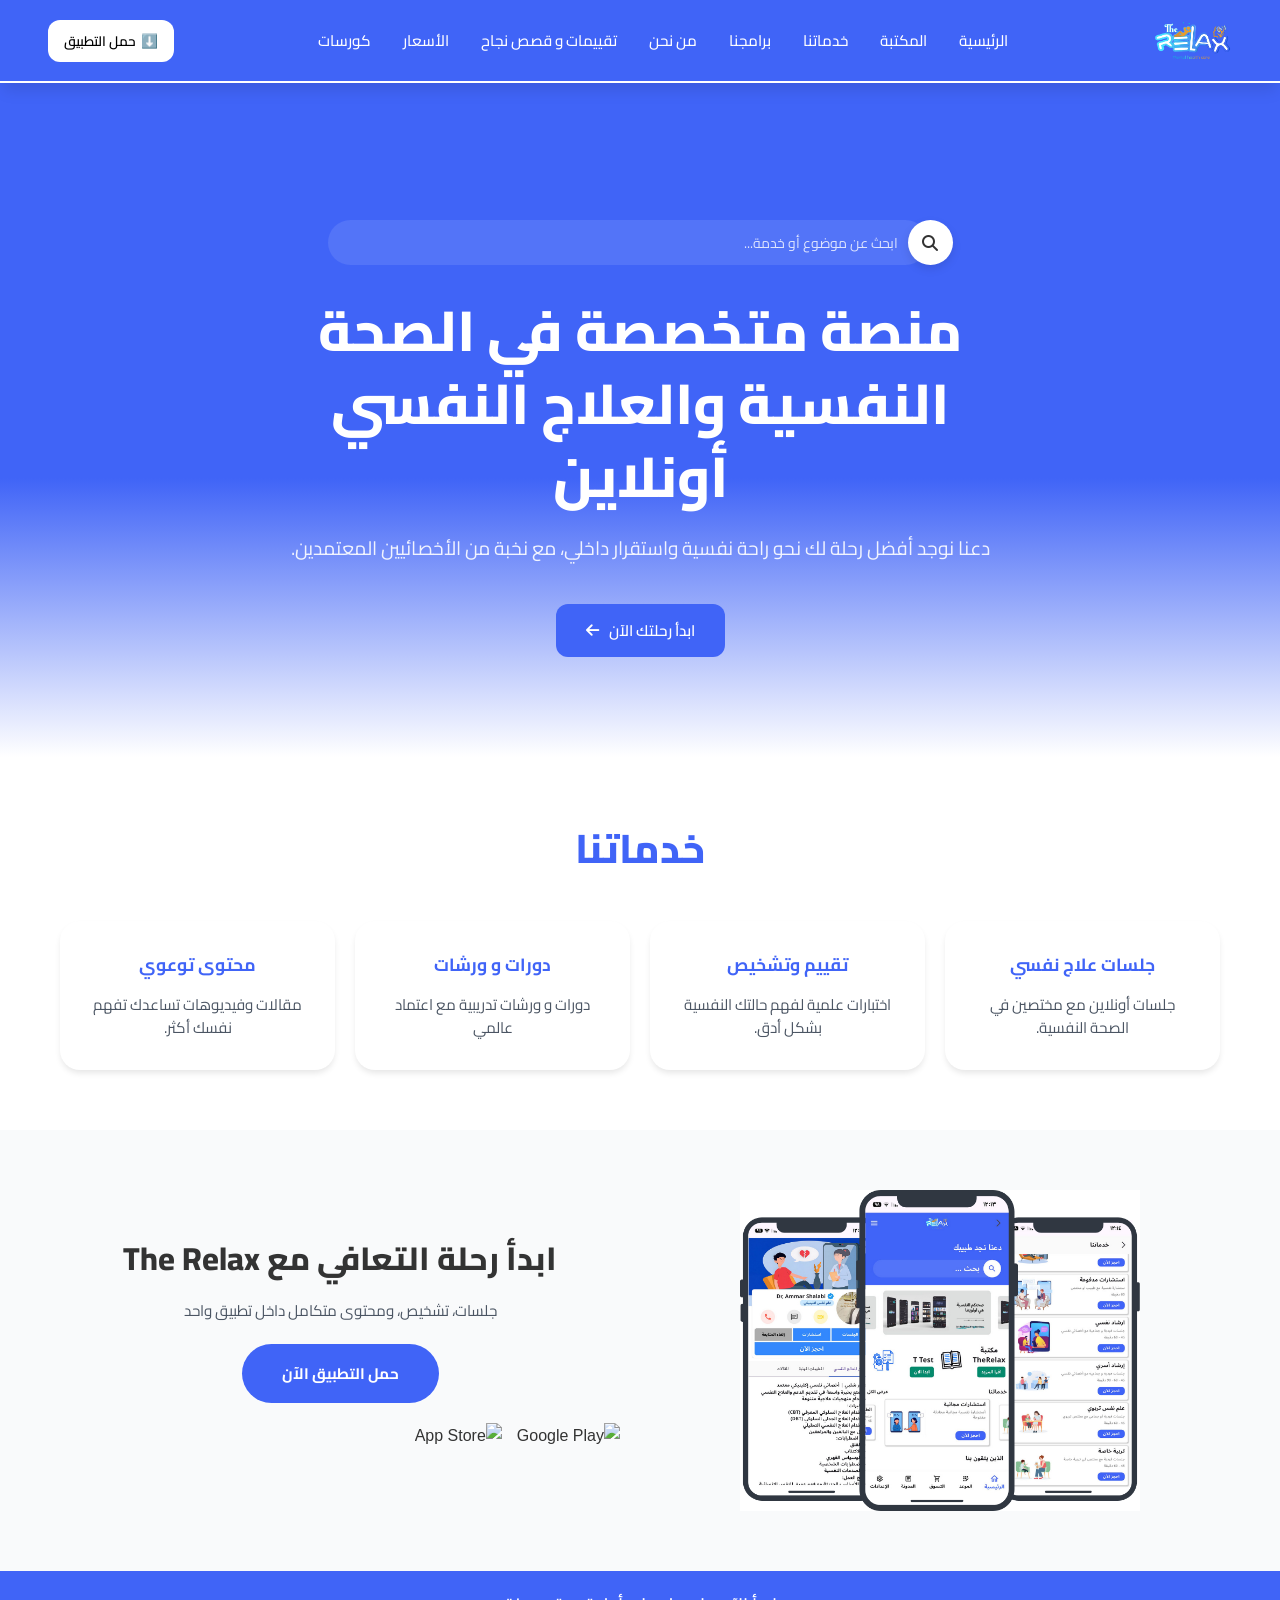
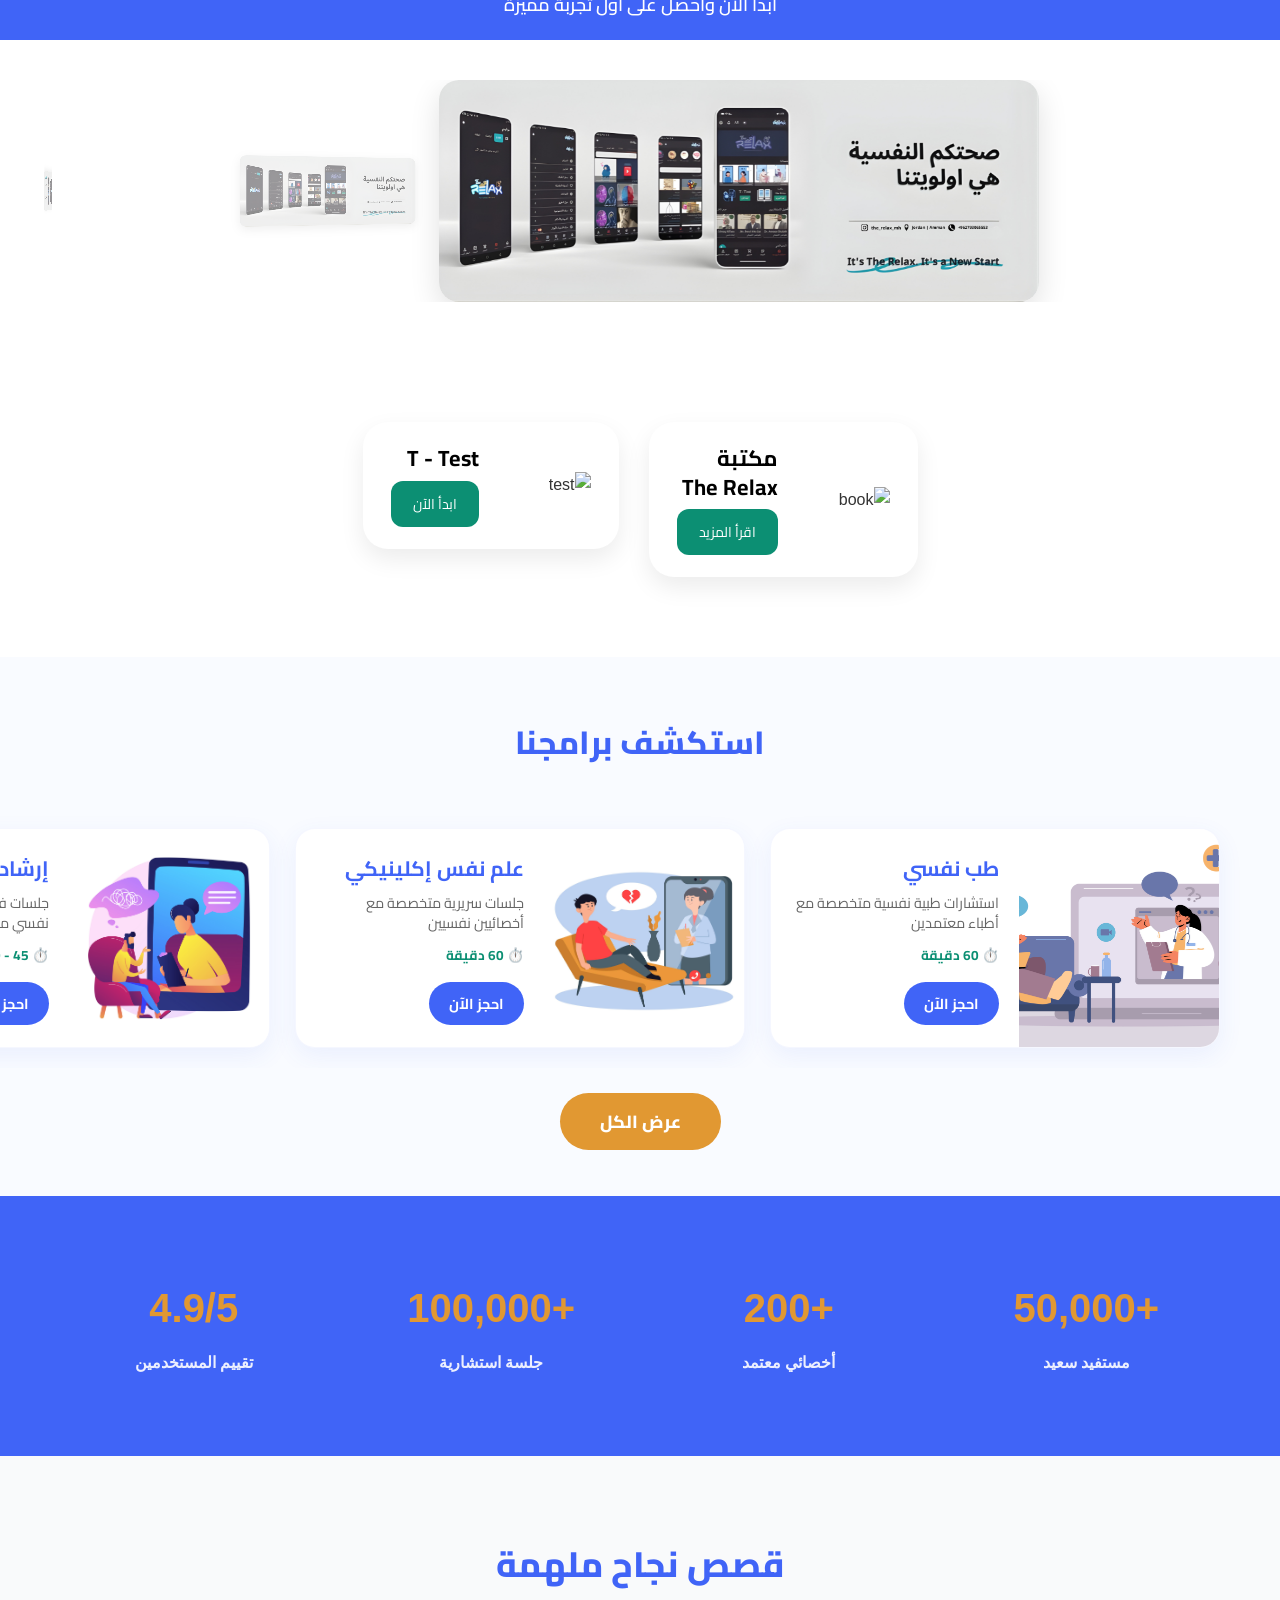
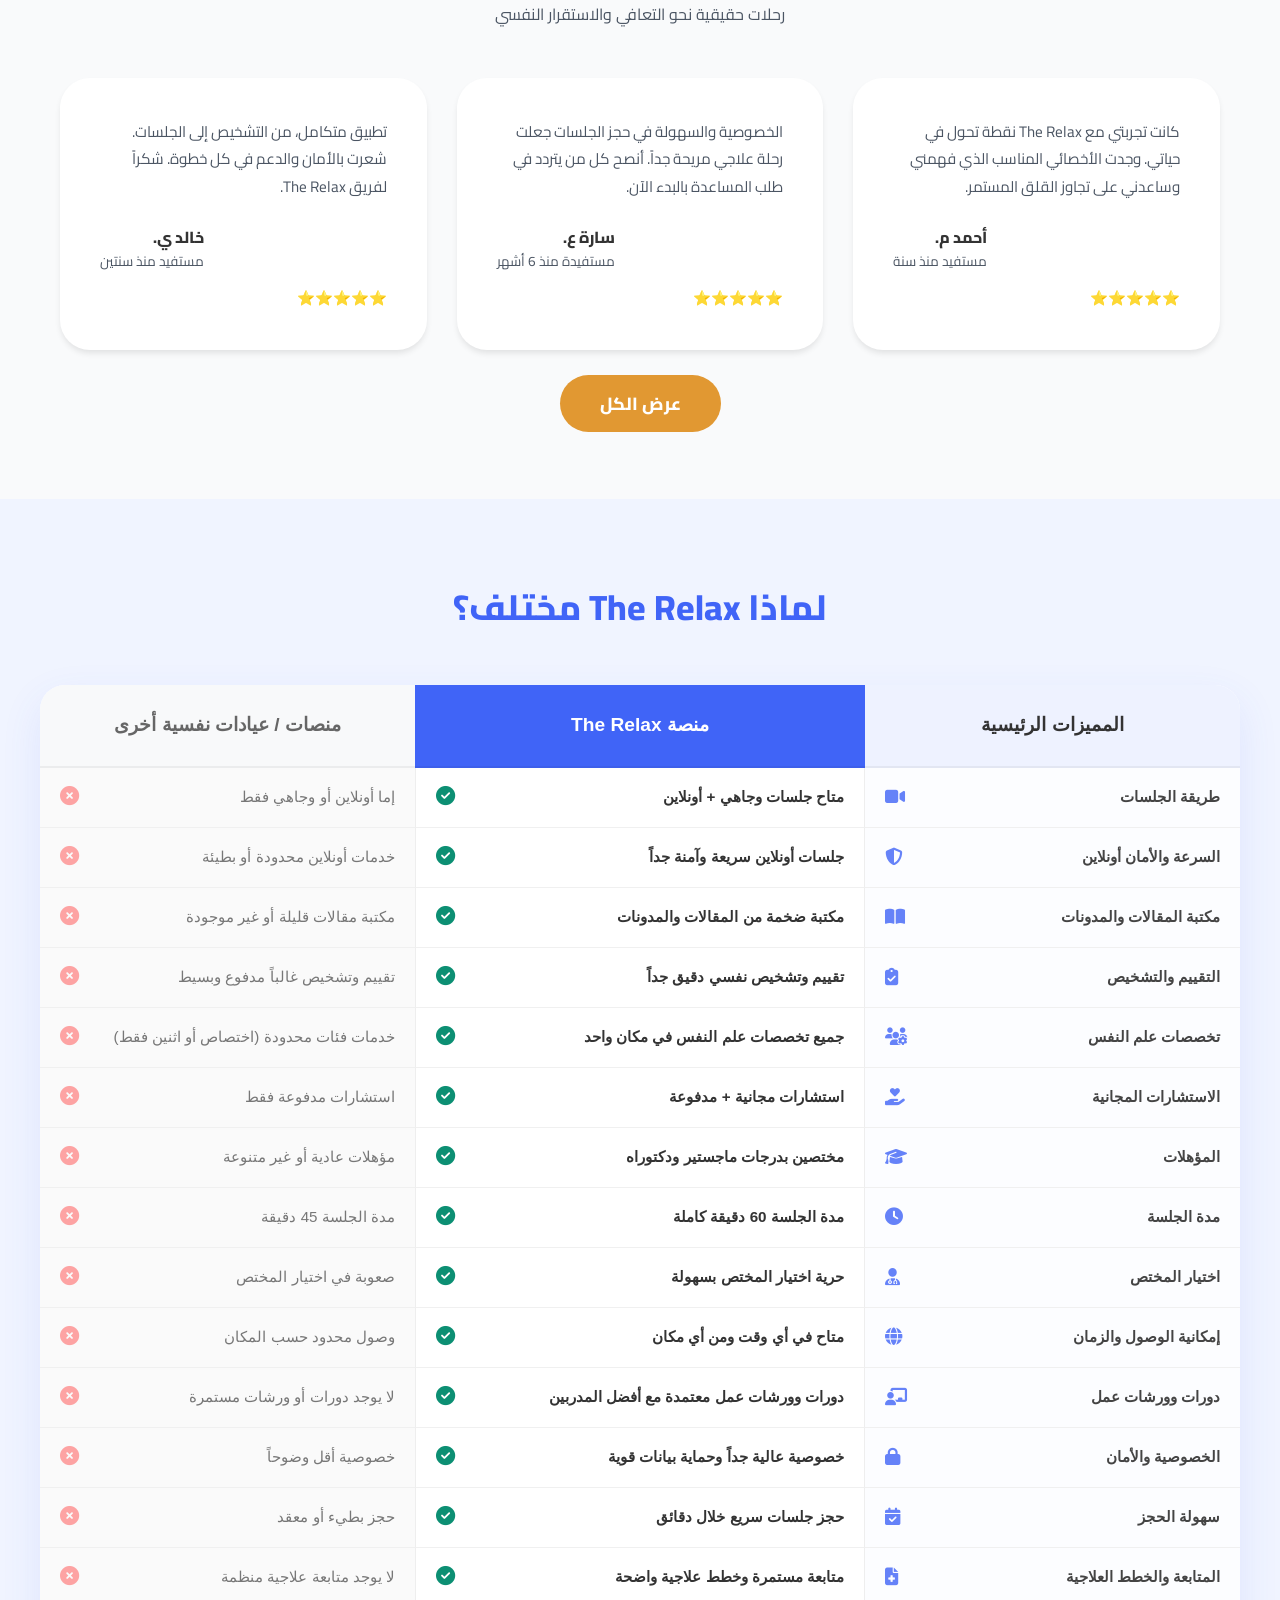
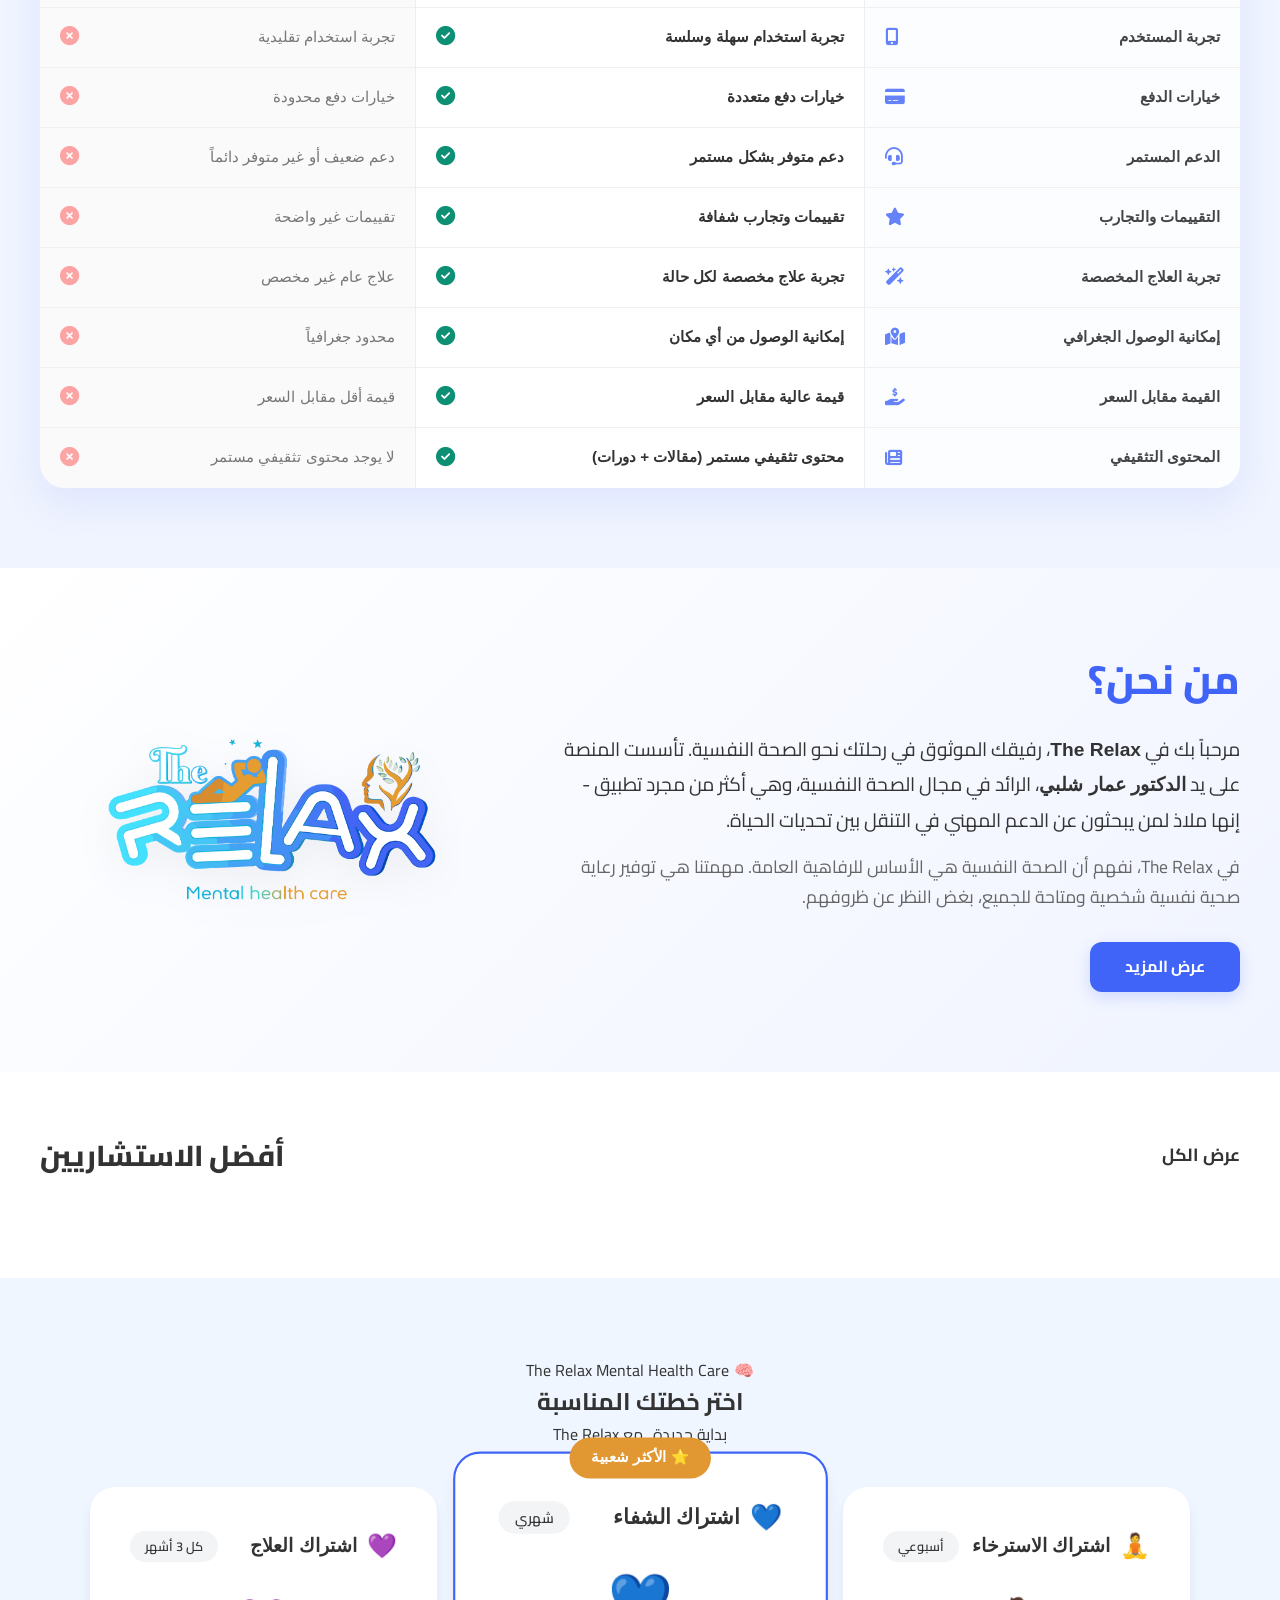
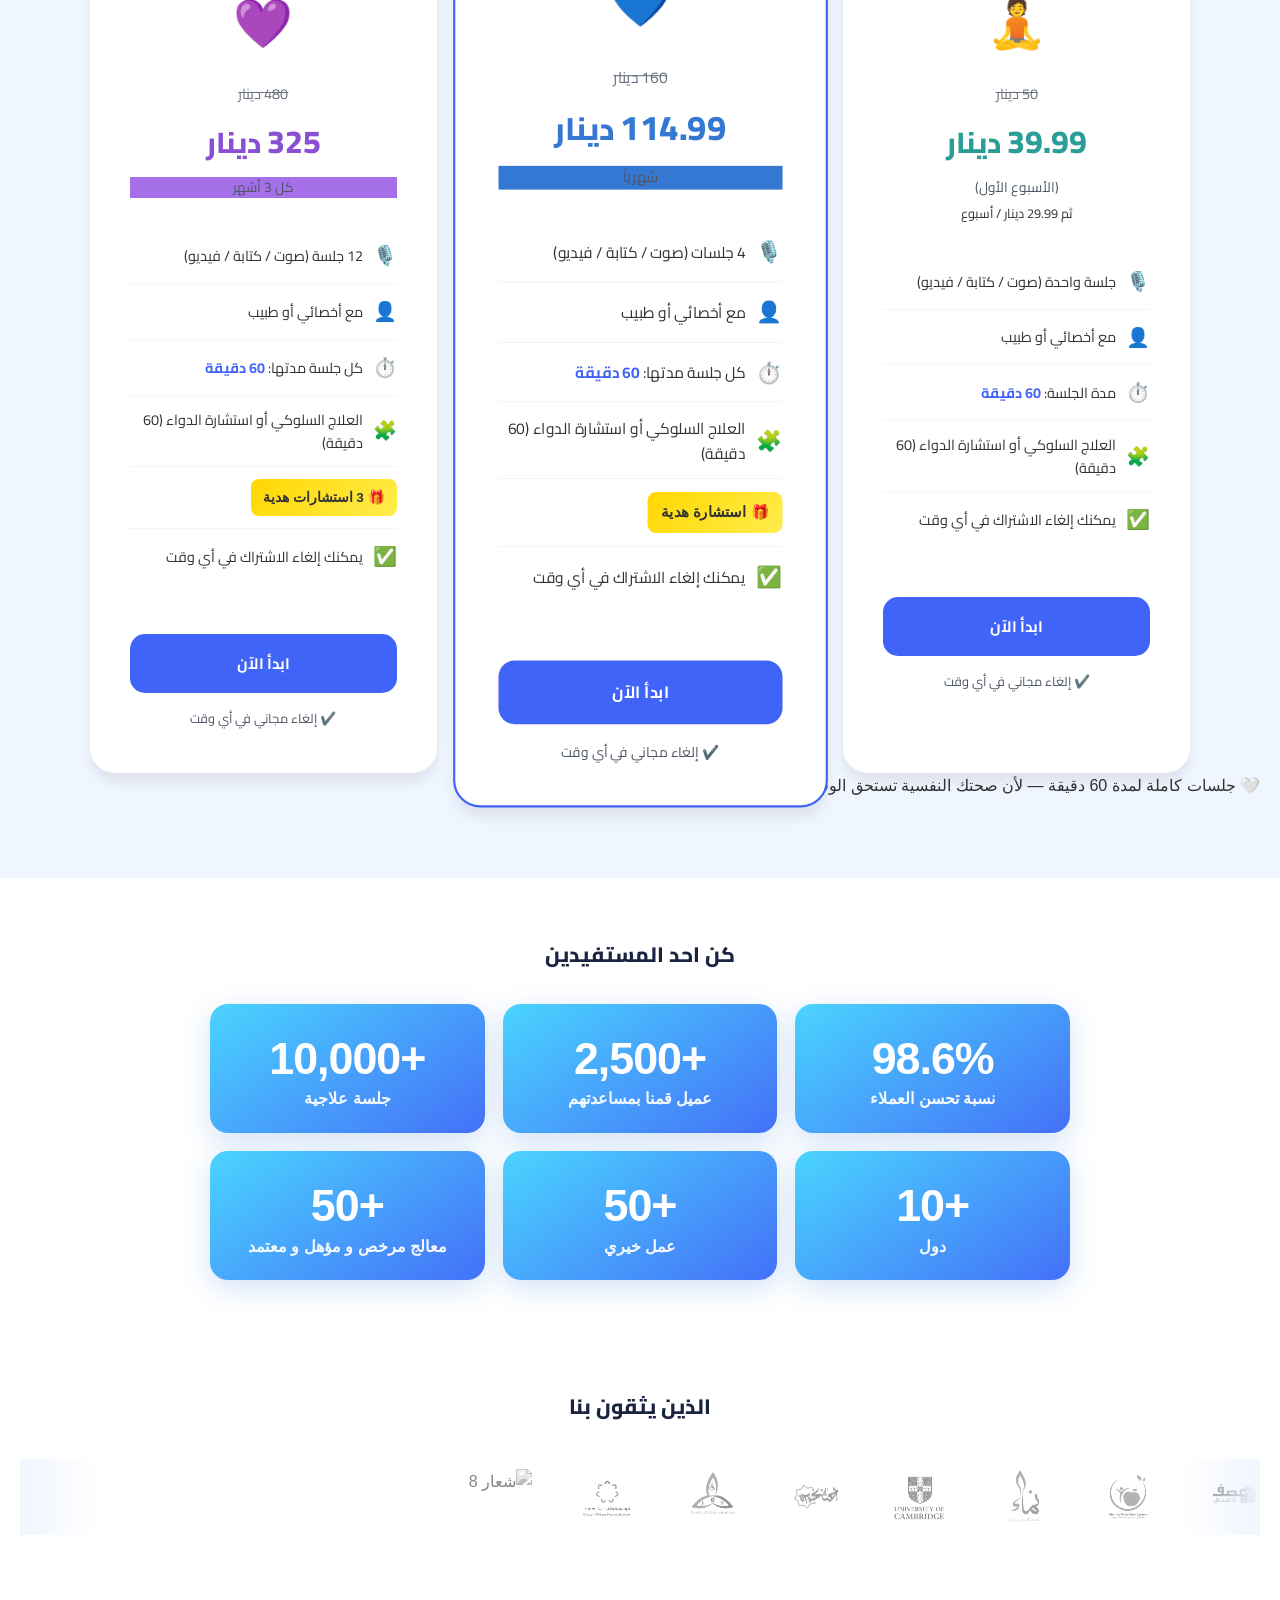
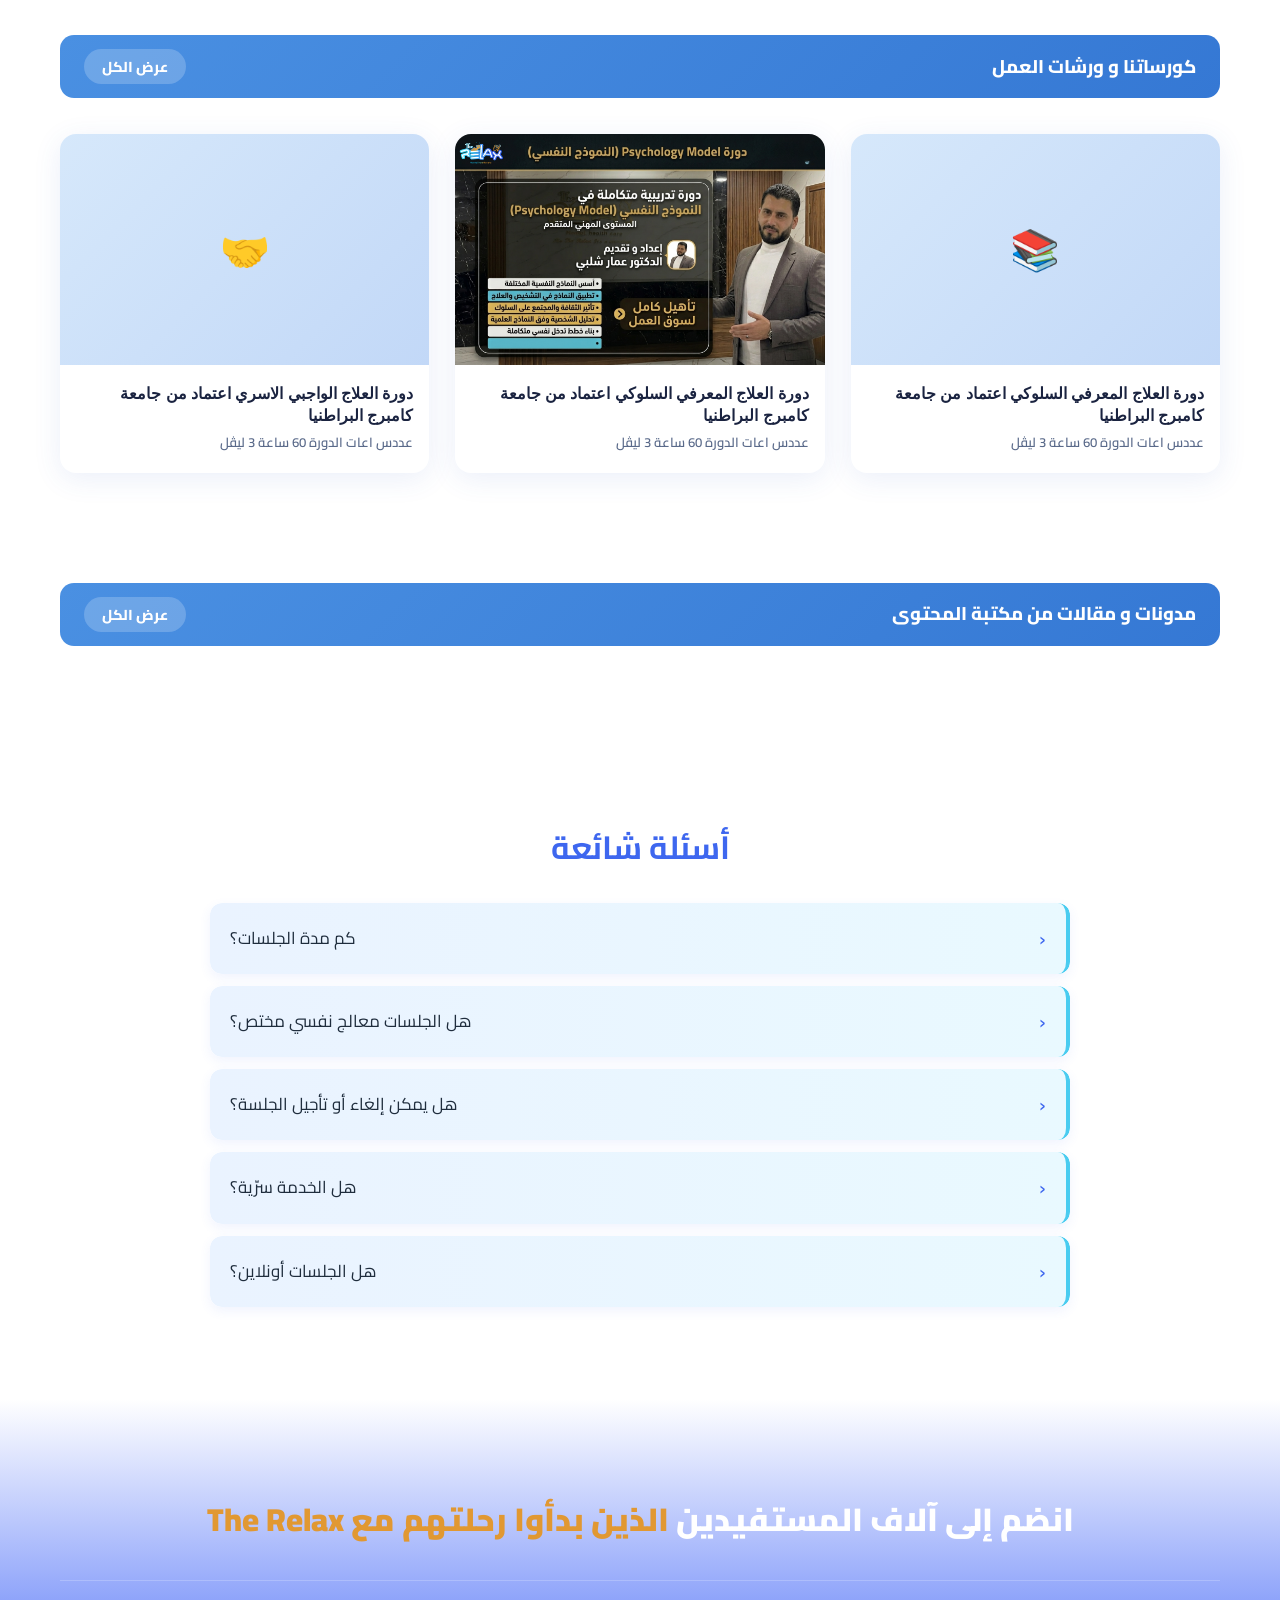
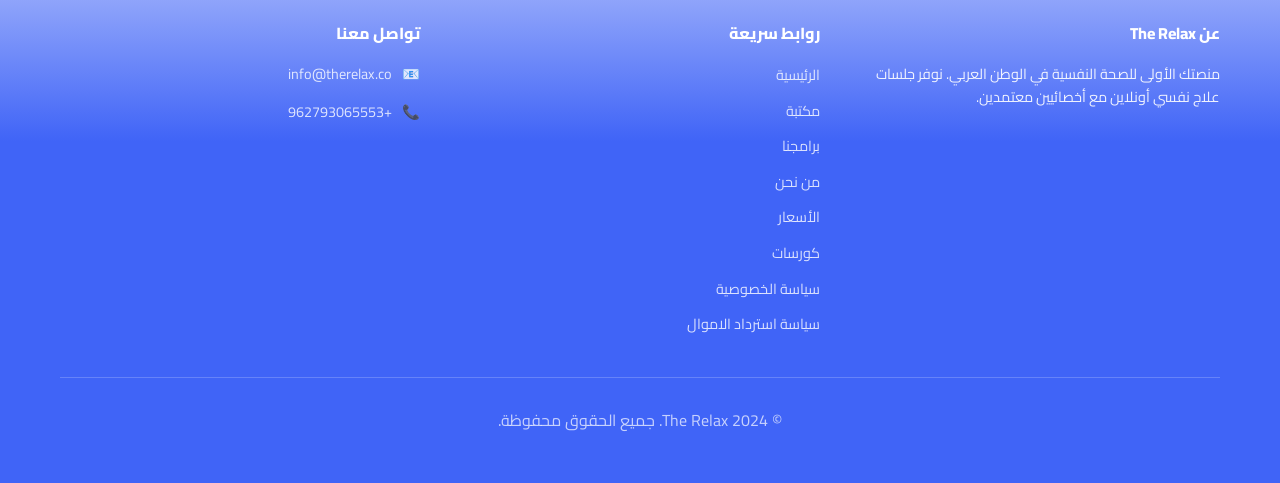
==== index.html @ 0d7c0e0f "first commit" ====
<!DOCTYPE html>
<html lang="ar" dir="rtl">

<head>
  <meta charset="UTF-8" />
  <meta name="viewport" content="width=device-width, initial-scale=1.0" />
  <title>The Relax - منصة الصحة النفسية</title>
  <meta name="description" content="منصة The Relax للصحة النفسية والعلاج أونلاين" />
  <meta name="keywords" content="الصحة النفسية, علاج نفسي, جلسات أونلاين, The Relax" />
  <meta name="author" content="The Relax" />
  <link rel="icon" type="image/png" href="logo.png">
  <link rel="stylesheet" href="style.css" />
  <link rel="stylesheet" href="https://cdn.jsdelivr.net/npm/swiper@11/swiper-bundle.min.css" />
  <link rel="stylesheet" href="https://cdnjs.cloudflare.com/ajax/libs/font-awesome/6.5.0/css/all.min.css">
</head>

<body>

  <!-- Header -->
  <header>
    <nav>
      <div class="logo">
        <img src="logo.png" alt="The Relax Logo">
      </div>

      <ul class="nav-links">
        <li><a href="index.html">الرئيسية</a></li>
        <li><a href="book.html">المكتبة</a></li>
        <li><a href="#services">خدماتنا</a></li>
        <li><a href="serves.html">برامجنا</a></li>
        <li><a href="about.html">من نحن</a></li>
        <li><a href="success-stories.html">تقييمات و قصص نجاح</a></li>
        <li><a href="#pricing">الأسعار</a></li>
        <li><a href="courses.html">كورسات</a></li>

      </ul>

      <div class="nav-buttons">
        <button class="download-btn" onclick="openModal()">
          <span>⬇️</span>
          <span>حمل التطبيق</span>
        </button>
        <button class="menu-toggle" onclick="toggleMobileMenu()">
          <span></span>
          <span></span>
          <span></span>
        </button>
      </div>
    </nav>

    <!-- Mobile Menu -->
    <div class="mobile-menu" id="mobileMenu">
      <ul>
        <li><a href="index.html" onclick="closeMobileMenu()">الرئيسية</a></li>
        <li><a href="book.html" onclick="closeMobileMenu()">مكتبة</a></li>
        <li><a href="#services" onclick="closeMobileMenu()">خدماتنا</a></li>
        <li><a href="serves.html" onclick="closeMobileMenu()">برامجنا</a></li>
        <li><a href="about.html" onclick="closeMobileMenu()">من نحن</a></li>
        <li><a href="success-stories.html" onclick="closeMobileMenu()">تقييمات و قصص نجاح</a></li>
        <li><a href="#pricing" onclick="closeMobileMenu()">الأسعار</a></li>
        <li><a href="courses.html" onclick="closeMobileMenu()">الكورسات</a></li>
      </ul>
      <button class="mobile-download-btn" onclick="openModal()">تحميل التطبيق</button>
    </div>
  </header>

  <!-- Hero Section -->
  <section class="hero" id="home">
    <div class="hero-content">
      <div class="search-box">        
        <button class="search-btn">
          <i class="fa-solid fa-magnifying-glass"></i>
        </button>
        <input type="text" placeholder="ابحث عن موضوع أو خدمة...">
      </div>
      <h1>منصة متخصصة في الصحة النفسية والعلاج النفسي أونلاين</h1>
      <p>دعنا نوجد أفضل رحلة لك نحو راحة نفسية واستقرار داخلي، مع نخبة من الأخصائيين المعتمدين.</p>
      <div class="hero-action">
        <button class="btn" onclick="openModal()" style="border: none; cursor: pointer; background: none; padding: 0;">
          <a href="#" class="btn" onclick="event.preventDefault(); openModal();">
            ابدأ رحلتك الآن
            <i class="fa-solid fa-arrow-left"></i>
          </a>
        </button>
      </div>
    </div>
  </section>
  

  <!-- Services Section -->
  <section class="services" id="services">
    <div class="container">
      <h2>خدماتنا</h2>
      <div class="services-container">
        <div class="service-card">
          <h3>جلسات علاج نفسي</h3>
          <p>جلسات أونلاين مع مختصين في الصحة النفسية.</p>
        </div>
        <div class="service-card">
          <h3>تقييم وتشخيص</h3>
          <p>اختبارات علمية لفهم حالتك النفسية بشكل أدق.</p>
        </div>
        <div class="service-card">
          <h3>دورات و ورشات</h3>
          <p>دورات و ورشات تدريبية مع اعتماد عالمي</p>
        </div>
        <div class="service-card">
          <h3>محتوى توعوي</h3>
          <p>مقالات وفيديوهات تساعدك تفهم نفسك أكثر.</p>
        </div>
      </div>
    </div>
  </section>

  <!-- App Hero Section -->
  <section class="app-hero">
    <div class="container">
      <div class="hero-wrapper">
        <div class="hero-image">
          <img src="phones.png" alt="The Relax App Mockup">
        </div>
        <div class="hero-content-app">
          <h2>ابدأ رحلة التعافي مع The Relax</h2>
          <p>جلسات، تشخيص، ومحتوى متكامل داخل تطبيق واحد</p>
          <button class="main-btn" onclick="openModal()" style="border: none; cursor: pointer;">حمل التطبيق الآن</button>
          <div class="store-buttons">
            <a href="https://play.google.com/store/apps/details?id=co.therelax.patient" target="_blank">
              <img src="https://upload.wikimedia.org/wikipedia/commons/7/78/Google_Play_Store_badge_EN.svg" alt="Google Play">
            </a>
            <a href="https://apps.apple.com/qa/app/therelax/id6739005130?l=ar" target="_blank">
              <img src="https://upload.wikimedia.org/wikipedia/commons/3/3c/Download_on_the_App_Store_Badge.svg" alt="App Store">
            </a>
          </div>
        </div>
      </div>
    </div>
  </section>

  <section class="cta-section">
  <div class="hr-h2">
    <h2>ابدأ الآن واحصل على أول تجربة مميزة</h2>
  </div>
</section>

<section class="banner-slider">
  <div class="swiper bannerSwiper">
    <div class="swiper-wrapper">
      <div class="swiper-slide">
        <img src="bnner.png" alt="Banner 1">
      </div>
      <div class="swiper-slide">
        <img src="bnner.png" alt="Banner 2">
      </div>
      <div class="swiper-slide">
        <img src="bnner.png" alt="Banner 3">
      </div>
      <div class="swiper-slide">
        <img src="bnner.png" alt="Banner 4">
      </div>
    </div>
  </div>
</section>

<section class="features">
  <!-- CARD 1 -->    
<a href="book.html">
  <div class="feature-card">

    <div class="feature-content">
      <h2>
       مكتبة
        <br>
        The Relax
      </h2>
      <button>اقرأ المزيد</button>
    </div>
    <div class="feature-icon">
      <img src="book.gif" alt="book">
    </div>
  </div>
</a>
  <!-- CARD 2 -->
<a href="index.html">
  <div class="feature-card">
    <div class="feature-content">
      <h2>T - Test</h2>
      <button>ابدأ الآن</button>
    </div>
    <div class="feature-icon">
      <img src="test.gif" alt="test">
    </div>
  </div>
</a>
</section>

<!-- بنر البرامج المتحرك - سكشن إضافي -->
<div class="main-display-area">
    <h2 class="display-heading">استكشف برامجنا</h2>
    <div class="motion-wrapper">
        <div class="content-track" id="auto-scroll-track">
            <div class="feature-item">
                <div class="visual-part"><img src="DR.jpg" alt="طب نفسي" class="visual-media"></div>
                <div class="info-part">
                    <h3 class="item-title">طب نفسي</h3>
                    <p class="item-desc">استشارات طبية نفسية متخصصة مع أطباء معتمدين</p>
                    <div class="item-stats"><span>⏱️ 60 دقيقة</span></div>
                    <a href="#" class="action-trigger">احجز الآن</a>
                </div>
            </div>
            <div class="feature-item">
                <div class="visual-part"><img src="C.jpg" alt="علم نفس إكلينيكي" class="visual-media"></div>
                <div class="info-part">
                    <h3 class="item-title">علم نفس إكلينيكي</h3>
                    <p class="item-desc">جلسات سريرية متخصصة مع أخصائيين نفسيين</p>
                    <div class="item-stats"><span>⏱️ 60 دقيقة</span></div>
                    <a href="#" class="action-trigger">احجز الآن</a>
                </div>
            </div>
            <div class="feature-item">
                <div class="visual-part"><img src="RN.jpg" alt="إرشاد نفسي" class="visual-media"></div>
                <div class="info-part">
                    <h3 class="item-title">إرشاد نفسي</h3>
                    <p class="item-desc">جلسات فردية وجماعية مع أخصائي نفسي معتمد</p>
                    <div class="item-stats"><span>⏱️ 45 - 60 دقيقة</span></div>
                    <a href="#" class="action-trigger">احجز الآن</a>
                </div>
            </div>
            <div class="feature-item">
                <div class="visual-part"><img src="RS.png" alt="إرشاد أسري" class="visual-media"></div>
                <div class="info-part">
                    <h3 class="item-title">إرشاد أسري</h3>
                    <p class="item-desc">جلسات متخصصة لدعم الأسرة وتحسين العلاقات الأسرية</p>
                    <div class="item-stats"><span>⏱️ 45 - 60 - 90 دقيقة</span></div>
                    <a href="#" class="action-trigger">احجز الآن</a>
                </div>
            </div>
        </div>
    </div>
    <div class="navigation-footer">
        <a href="serves.html" class="global-link">عرض الكل</a>
    </div>
</div>

  <!-- Impact Stats -->
  <section class="impact-stats">
    <div class="container">
      <div class="stats-grid">
        <div class="stat-box">
          <div class="stat-number">+50,000</div>
          <div class="stat-label">مستفيد سعيد</div>
        </div>
        <div class="stat-box">
          <div class="stat-number">+200</div>
          <div class="stat-label">أخصائي معتمد</div>
        </div>
        <div class="stat-box">
          <div class="stat-number">+100,000</div>
          <div class="stat-label">جلسة استشارية</div>
        </div>
        <div class="stat-box">
          <div class="stat-number">4.9/5</div>
          <div class="stat-label">تقييم المستخدمين</div>
        </div>
      </div>
    </div>
  </section>

  <!-- Success Stories -->
  <section class="success-stories">
    <div class="container">
      <h2 class="stories-heading">قصص نجاح ملهمة</h2>
      <p class="stories-subheading">رحلات حقيقية نحو التعافي والاستقرار النفسي</p>
      <div class="stories-container">
        <div class="story-card">
          <div class="quote-icon">"</div>
          <p class="story-text">كانت تجربتي مع The Relax نقطة تحول في حياتي. وجدت الأخصائي المناسب الذي فهمني وساعدني على تجاوز القلق المستمر.</p>
          <div class="story-author">
            <div class="author-info">
              <span class="author-name">أحمد م.</span>
              <span class="author-status">مستفيد منذ سنة</span>
            </div>
          </div>
          <div class="rating">⭐⭐⭐⭐⭐</div>
        </div>
        <div class="story-card">
          <div class="quote-icon">"</div>
          <p class="story-text">الخصوصية والسهولة في حجز الجلسات جعلت رحلة علاجي مريحة جداً. أنصح كل من يتردد في طلب المساعدة بالبدء الآن.</p>
          <div class="story-author">
            <div class="author-info">
              <span class="author-name">سارة ع.</span>
              <span class="author-status">مستفيدة منذ 6 أشهر</span>
            </div>
          </div>
          <div class="rating">⭐⭐⭐⭐⭐</div>
        </div>
        <div class="story-card">
          <div class="quote-icon">"</div>
          <p class="story-text">تطبيق متكامل، من التشخيص إلى الجلسات. شعرت بالأمان والدعم في كل خطوة. شكراً لفريق The Relax.</p>
          <div class="story-author">
            <div class="author-info">
              <span class="author-name">خالد ي.</span>
              <span class="author-status">مستفيد منذ سنتين</span>
            </div>
          </div>
          <div class="rating">⭐⭐⭐⭐⭐</div>
        </div>
        
      </div>
    </div>
    <div class="navigation-footer">
        <a href="success-stories.html" class="global-link">عرض الكل</a>
    </div>
  </section>

  <!-- سكشن لماذا The Relax مختلف؟ (جدول المقارنة) -->
<section class="comparison-section">
    <h2 class="comparison-title">لماذا The Relax مختلف؟</h2>
    
    <div class="comparison-container">
        <!-- العمود 1: المميزات الرئيسية -->
        <div class="comparison-column features-col">
            <div class="col-header">المميزات الرئيسية</div>
            <div class="col-body">
                <div class="row-item">طريقة الجلسات <i class="fa-solid fa-video"></i></div>
                <div class="row-item">السرعة والأمان أونلاين <i class="fa-solid fa-shield-halved"></i></div>
                <div class="row-item">مكتبة المقالات والمدونات <i class="fa-solid fa-book-open"></i></div>
                <div class="row-item">التقييم والتشخيص <i class="fa-solid fa-clipboard-check"></i></div>
                <div class="row-item">تخصصات علم النفس <i class="fa-solid fa-users-gear"></i></div>
                <div class="row-item">الاستشارات المجانية <i class="fa-solid fa-hand-holding-heart"></i></div>
                <div class="row-item">المؤهلات <i class="fa-solid fa-graduation-cap"></i></div>
                <div class="row-item">مدة الجلسة <i class="fa-solid fa-clock"></i></div>
                <div class="row-item">اختيار المختص <i class="fa-solid fa-user-doctor"></i></div>
                <div class="row-item">إمكانية الوصول والزمان <i class="fa-solid fa-globe"></i></div>
                <div class="row-item">دورات وورشات عمل <i class="fa-solid fa-chalkboard-user"></i></div>
                <div class="row-item">الخصوصية والأمان <i class="fa-solid fa-lock"></i></div>
                <div class="row-item">سهولة الحجز <i class="fa-solid fa-calendar-check"></i></div>
                <div class="row-item">المتابعة والخطط العلاجية <i class="fa-solid fa-file-medical"></i></div>
                <div class="row-item">تجربة المستخدم <i class="fa-solid fa-mobile-screen-button"></i></div>
                <div class="row-item">خيارات الدفع <i class="fa-solid fa-credit-card"></i></div>
                <div class="row-item">الدعم المستمر <i class="fa-solid fa-headset"></i></div>
                <div class="row-item">التقييمات والتجارب <i class="fa-solid fa-star"></i></div>
                <div class="row-item">تجربة العلاج المخصصة <i class="fa-solid fa-wand-magic-sparkles"></i></div>
                <div class="row-item">إمكانية الوصول الجغرافي <i class="fa-solid fa-map-location-dot"></i></div>
                <div class="row-item">القيمة مقابل السعر <i class="fa-solid fa-hand-holding-dollar"></i></div>
                <div class="row-item">المحتوى التثقيفي <i class="fa-solid fa-newspaper"></i></div>
            </div>
        </div>

        <!-- العمود 2: منصة The Relax -->
        <div class="comparison-column relax-col">
            <div class="col-header">منصة The Relax</div>
            <div class="col-body">
                <div class="row-item check">متاح جلسات وجاهي + أونلاين <i class="fa-solid fa-circle-check"></i></div>
                <div class="row-item check">جلسات أونلاين سريعة وآمنة جداً <i class="fa-solid fa-circle-check"></i></div>
                <div class="row-item check">مكتبة ضخمة من المقالات والمدونات <i class="fa-solid fa-circle-check"></i></div>
                <div class="row-item check">تقييم وتشخيص نفسي دقيق جداً <i class="fa-solid fa-circle-check"></i></div>
                <div class="row-item check">جميع تخصصات علم النفس في مكان واحد <i class="fa-solid fa-circle-check"></i></div>
                <div class="row-item check">استشارات مجانية + مدفوعة <i class="fa-solid fa-circle-check"></i></div>
                <div class="row-item check">مختصين بدرجات ماجستير ودكتوراه <i class="fa-solid fa-circle-check"></i></div>
                <div class="row-item check">مدة الجلسة 60 دقيقة كاملة <i class="fa-solid fa-circle-check"></i></div>
                <div class="row-item check">حرية اختيار المختص بسهولة <i class="fa-solid fa-circle-check"></i></div>
                <div class="row-item check">متاح في أي وقت ومن أي مكان <i class="fa-solid fa-circle-check"></i></div>
                <div class="row-item check">دورات وورشات عمل معتمدة مع أفضل المدربين <i class="fa-solid fa-circle-check"></i></div>
                <div class="row-item check">خصوصية عالية جداً وحماية بيانات قوية <i class="fa-solid fa-circle-check"></i></div>
                <div class="row-item check">حجز جلسات سريع خلال دقائق <i class="fa-solid fa-circle-check"></i></div>
                <div class="row-item check">متابعة مستمرة وخطط علاجية واضحة <i class="fa-solid fa-circle-check"></i></div>
                <div class="row-item check">تجربة استخدام سهلة وسلسة <i class="fa-solid fa-circle-check"></i></div>
                <div class="row-item check">خيارات دفع متعددة <i class="fa-solid fa-circle-check"></i></div>
                <div class="row-item check">دعم متوفر بشكل مستمر <i class="fa-solid fa-circle-check"></i></div>
                <div class="row-item check">تقييمات وتجارب شفافة <i class="fa-solid fa-circle-check"></i></div>
                <div class="row-item check">تجربة علاج مخصصة لكل حالة <i class="fa-solid fa-circle-check"></i></div>
                <div class="row-item check">إمكانية الوصول من أي مكان <i class="fa-solid fa-circle-check"></i></div>
                <div class="row-item check">قيمة عالية مقابل السعر <i class="fa-solid fa-circle-check"></i></div>
                <div class="row-item check">محتوى تثقيفي مستمر (مقالات + دورات) <i class="fa-solid fa-circle-check"></i></div>
            </div>
        </div>

        <!-- العمود 3: منصات أخرى -->
        <div class="comparison-column others-col">
            <div class="col-header">منصات / عيادات نفسية أخرى</div>
            <div class="col-body">
                <div class="row-item cross">إما أونلاين أو وجاهي فقط <i class="fa-solid fa-circle-xmark"></i></div>
                <div class="row-item cross">خدمات أونلاين محدودة أو بطيئة <i class="fa-solid fa-circle-xmark"></i></div>
                <div class="row-item cross">مكتبة مقالات قليلة أو غير موجودة <i class="fa-solid fa-circle-xmark"></i></div>
                <div class="row-item cross">تقييم وتشخيص غالباً مدفوع وبسيط <i class="fa-solid fa-circle-xmark"></i></div>
                <div class="row-item cross">خدمات فئات محدودة (اختصاص أو اثنين فقط) <i class="fa-solid fa-circle-xmark"></i></div>
                <div class="row-item cross">استشارات مدفوعة فقط <i class="fa-solid fa-circle-xmark"></i></div>
                <div class="row-item cross">مؤهلات عادية أو غير متنوعة <i class="fa-solid fa-circle-xmark"></i></div>
                <div class="row-item cross">مدة الجلسة 45 دقيقة <i class="fa-solid fa-circle-xmark"></i></div>
                <div class="row-item cross">صعوبة في اختيار المختص <i class="fa-solid fa-circle-xmark"></i></div>
                <div class="row-item cross">وصول محدود حسب المكان <i class="fa-solid fa-circle-xmark"></i></div>
                <div class="row-item cross">لا يوجد دورات أو ورشات مستمرة <i class="fa-solid fa-circle-xmark"></i></div>
                <div class="row-item cross">خصوصية أقل وضوحاً <i class="fa-solid fa-circle-xmark"></i></div>
                <div class="row-item cross">حجز بطيء أو معقد <i class="fa-solid fa-circle-xmark"></i></div>
                <div class="row-item cross">لا يوجد متابعة علاجية منظمة <i class="fa-solid fa-circle-xmark"></i></div>
                <div class="row-item cross">تجربة استخدام تقليدية <i class="fa-solid fa-circle-xmark"></i></div>
                <div class="row-item cross">خيارات دفع محدودة <i class="fa-solid fa-circle-xmark"></i></div>
                <div class="row-item cross">دعم ضعيف أو غير متوفر دائماً <i class="fa-solid fa-circle-xmark"></i></div>
                <div class="row-item cross">تقييمات غير واضحة <i class="fa-solid fa-circle-xmark"></i></div>
                <div class="row-item cross">علاج عام غير مخصص <i class="fa-solid fa-circle-xmark"></i></div>
                <div class="row-item cross">محدود جغرافياً <i class="fa-solid fa-circle-xmark"></i></div>
                <div class="row-item cross">قيمة أقل مقابل السعر <i class="fa-solid fa-circle-xmark"></i></div>
                <div class="row-item cross">لا يوجد محتوى تثقيفي مستمر <i class="fa-solid fa-circle-xmark"></i></div>
            </div>
        </div>
    </div>
</section>

  <!-- من نحن -->
<section class="about-section-refined">
    <div class="about-flex-container">
        <!-- النص على اليمين -->
        <div class="about-content-box">
            <h2 class="about-main-title">من نحن؟</h2>
            <p class="about-main-text">
                مرحباً بك في <strong>The Relax</strong>، رفيقك الموثوق في رحلتك نحو الصحة النفسية. تأسست المنصة على يد <strong>الدكتور عمار شلبي</strong>، الرائد في مجال الصحة النفسية، وهي أكثر من مجرد تطبيق - إنها ملاذ لمن يبحثون عن الدعم المهني في التنقل بين تحديات الحياة.
            </p>
            <p class="about-sub-text">
                في The Relax، نفهم أن الصحة النفسية هي الأساس للرفاهية العامة. مهمتنا هي توفير رعاية صحية نفسية شخصية ومتاحة للجميع، بغض النظر عن ظروفهم.
            </p>
            <div class="about-btn-wrapper">
                <a href="about.html" class="about-view-more">عرض المزيد</a>
            </div>
        </div>
        
        <!-- اللوجو على اليسار (أو العكس حسب الـ RTL) -->
        <div class="about-image-box">
            <img src="logo.png" alt="The Relax Logo" class="about-logo-img">
        </div>
    </div>
</section>

<!-- سكشن أفضل الاستشاريين -->
<section class="top-consultants">
    <div class="section-header">
        <a href="#" class="view-all-link">عرض الكل</a>
        <h2 class="section-title">أفضل الاستشاريين</h2>
    </div>

    <div class="consultants-grid" id="featuredDoctors">
        <!-- الكروت رح تنبني تلقائيًا -->
    </div>
</section>

<!-- Background blobs -->
<div class="relax-bg">
  <span></span><span></span><span></span>
</div>

<!-- SECTION -->
<section class="relax-section">
 
  <!-- Header -->
  <div class="relax-header">
    <div class="relax-logo">
      <span class="relax-logo-icon">🧠</span>
      <span>
        <span class="relax-logo-text">The Relax</span>
        <span class="relax-logo-sub">Mental Health Care</span>
      </span>
    </div>
    <h1>اختر خطتك المناسبة</h1>
    <p>بداية جديدة.. مع <span>The Relax</span></p>
  </div>
 
  <!-- Cards -->
  <div class="relax-cards">
 
    <!-- Card 1: Weekly -->
    <div class="relax-card card-teal">
      <div class="card-topbar">
        <div class="card-title">
          <div class="card-title-icon">🧘</div>
          اشتراك الاسترخاء
        </div>
        <span class="badge-period">أسبوعي</span>
      </div>
 
      <div class="card-illus">🧘</div>
 
      <div class="card-pricing">
        <span class="price-old">50 دينار</span>
        <span class="price-main" style="color:var(--clr-teal-dark)">
          <span class="price-unit">39.99</span> دينار
        </span>
        <span class="price-note">(الأسبوع الأول)</span>
        <span class="price-period" style="color:var(--clr-text-light)">ثم 29.99 دينار / أسبوع</span>
      </div>
 
      <ul class="card-features">
        <li>
          <span class="feature-bullet">🎙️</span>
          <span>جلسة واحدة (صوت / كتابة / فيديو)</span>
        </li>
        <li>
          <span class="feature-bullet">👤</span>
          <span>مع أخصائي أو طبيب</span>
        </li>
        <li>
          <span class="feature-bullet">⏱️</span>
          <span>مدة الجلسة: <span class="feature-highlight">60 دقيقة</span></span>
        </li>
        <li>
          <span class="feature-bullet">🧩</span>
          <span>العلاج السلوكي أو استشارة الدواء (60 دقيقة)</span>
        </li>
        <li>
          <span class="feature-bullet">✅</span>
          <span>يمكنك إلغاء الاشتراك في أي وقت</span>
        </li>
      </ul>
 
      <button class="btn-start" onclick="openModal()">ابدأ الآن</button>
      <p class="cancel-note">✔️ إلغاء مجاني في أي وقت</p>
    </div>
 
    <!-- Card 2: Monthly (Popular) -->
    <div class="relax-card card-blue popular">
      <div class="popular-badge">⭐ الأكثر شعبية</div>
 
      <div class="card-topbar">
        <div class="card-title">
          <div class="card-title-icon">💙</div>
          اشتراك الشفاء
        </div>
        <span class="badge-period">شهري</span>
      </div>
 
      <div class="card-illus">💙</div>
 
      <div class="card-pricing">
        <span class="price-old">160 دينار</span>
        <span class="price-main" style="color:var(--clr-blue-mid)">
          <span class="price-unit">114.99</span> دينار
        </span>
        <span class="price-note" style="background:var(--clr-blue-mid)">شهرياً</span>
      </div>
 
      <ul class="card-features">
        <li>
          <span class="feature-bullet">🎙️</span>
          <span>4 جلسات (صوت / كتابة / فيديو)</span>
        </li>
        <li>
          <span class="feature-bullet">👤</span>
          <span>مع أخصائي أو طبيب</span>
        </li>
        <li>
          <span class="feature-bullet">⏱️</span>
          <span>كل جلسة مدتها: <span class="feature-highlight">60 دقيقة</span></span>
        </li>
        <li>
          <span class="feature-bullet">🧩</span>
          <span>العلاج السلوكي أو استشارة الدواء (60 دقيقة)</span>
        </li>
        <li>
          <div class="feature-gift">🎁 استشارة هدية</div>
        </li>
        <li>
          <span class="feature-bullet">✅</span>
          <span>يمكنك إلغاء الاشتراك في أي وقت</span>
        </li>
      </ul>
 
      <button class="btn-start" onclick="openModal()">ابدأ الآن</button>
      <p class="cancel-note">✔️ إلغاء مجاني في أي وقت</p>
    </div>
 
    <!-- Card 3: Quarterly -->
    <div class="relax-card card-purple">
      <div class="card-topbar">
        <div class="card-title">
          <div class="card-title-icon">💜</div>
          اشتراك العلاج
        </div>
        <span class="badge-period">كل 3 أشهر</span>
      </div>
 
      <div class="card-illus">💜</div>
 
      <div class="card-pricing">
        <span class="price-old">480 دينار</span>
        <span class="price-main" style="color:var(--clr-purple-dark)">
          <span class="price-unit">325</span> دينار
        </span>
        <span class="price-note" style="background:var(--clr-purple)">كل 3 أشهر</span>
      </div>
 
      <ul class="card-features">
        <li>
          <span class="feature-bullet">🎙️</span>
          <span>12 جلسة (صوت / كتابة / فيديو)</span>
        </li>
        <li>
          <span class="feature-bullet">👤</span>
          <span>مع أخصائي أو طبيب</span>
        </li>
        <li>
          <span class="feature-bullet">⏱️</span>
          <span>كل جلسة مدتها: <span class="feature-highlight">60 دقيقة</span></span>
        </li>
        <li>
          <span class="feature-bullet">🧩</span>
          <span>العلاج السلوكي أو استشارة الدواء (60 دقيقة)</span>
        </li>
        <li>
          <div class="feature-gift">🎁 3 استشارات هدية</div>
        </li>
        <li>
          <span class="feature-bullet">✅</span>
          <span>يمكنك إلغاء الاشتراك في أي وقت</span>
        </li>
      </ul>
 
      <button class="btn-start" onclick="openModal()">ابدأ الآن</button>
      <p class="cancel-note">✔️ إلغاء مجاني في أي وقت</p>
    </div>
 
  </div><!-- /cards -->
 
  <!-- Footer strip -->
  <div class="relax-footer-strip">
    <span>🤍</span>
    جلسات كاملة لمدة 60 دقيقة — لأن صحتك النفسية تستحق الوقت الحقيقي
  </div>
 
</section>
 
<!-- ── MODAL ── -->
<div class="modal-overlay" id="appModal" onclick="closeOnOverlay(event)">
  <div class="modal-box" id="modalBox">
    <button class="modal-close" onclick="closeModal()">✕</button>
    <span class="modal-icon">📱</span>
    <h2 class="modal-title">حمّل تطبيق The Relax</h2>
    <p class="modal-sub">
      ابدأ رحلتك نحو الصحة النفسية الآن.<br>
      حمّل التطبيق من <span>Google Play</span> أو <span>App Store</span>.
    </p>
    <div class="modal-btns">
      <a
        class="store-btn google"
        href="https://play.google.com/store/apps/details?id=co.therelax.patient&pcampaignid=web_share"
        target="_blank" rel="noopener"
      >
        <span class="store-btn-icon">▶</span>
        <span class="store-btn-text">
          <span class="store-btn-small">متوفر على</span>
          <span class="store-btn-big">Google Play</span>
        </span>
      </a>
      <a
        class="store-btn apple"
        href="https://apps.apple.com/qa/app/therelax/id6739005130?l=ar"
        target="_blank" rel="noopener"
      >
        <span class="store-btn-icon"></span>
        <span class="store-btn-text">
          <span class="store-btn-small">Download on the</span>
          <span class="store-btn-big">App Store</span>
        </span>
      </a>
    </div>
  </div>
</div>

<section class="rl-stats-section">
  <h2 class="rl-stats-title">كن احد المستفيدين</h2>
 
  <div class="rl-stats-grid">
 
    <div class="rl-stat-card" data-target="98.6" data-suffix="%" data-prefix="" data-decimal="1">
      <div class="rl-stat-number">0%</div>
      <div class="rl-stat-label">نسبة تحسن العملاء</div>
    </div>
 
    <div class="rl-stat-card" data-target="2500" data-suffix="" data-prefix="+">
      <div class="rl-stat-number">0</div>
      <div class="rl-stat-label">عميل قمنا بمساعدتهم</div>
    </div>
 
    <div class="rl-stat-card" data-target="10000" data-suffix="" data-prefix="+">
      <div class="rl-stat-number">0</div>
      <div class="rl-stat-label">جلسة علاجية</div>
    </div>
 
    <div class="rl-stat-card" data-target="10" data-suffix="" data-prefix="+">
      <div class="rl-stat-number">0</div>
      <div class="rl-stat-label">دول</div>
    </div>
 
    <div class="rl-stat-card" data-target="50" data-suffix="" data-prefix="+">
      <div class="rl-stat-number">0</div>
      <div class="rl-stat-label">عمل خيري</div>
    </div>
 
    <div class="rl-stat-card" data-target="50" data-suffix="" data-prefix="+">
      <div class="rl-stat-number">0</div>
      <div class="rl-stat-label">معالج مرخص و مؤهل و معتمد</div>
    </div>
 
  </div>
</section>

<section class="rl-trust-section">
  <h2 class="rl-trust-title">الذين يثقون بنا</h2>
 
  <div class="rl-carousel-wrap">
    <div class="rl-carousel-track" id="rlCarouselTrack">
 
      <a class="rl-trust-logo" href="#" target="_blank" rel="noopener">
        <img src="1.png" alt="شعار 1">
      </a>
 
      <a class="rl-trust-logo" href="#" target="_blank" rel="noopener">
        <img src="2.png" alt="شعار 2">
      </a>
 
      <a class="rl-trust-logo" href="#" target="_blank" rel="noopener">
        <img src="3.png" alt="شعار 3">
      </a>
 
      <a class="rl-trust-logo" href="#" target="_blank" rel="noopener">
        <img src="4.png" alt="شعار 4">
      </a>
 
      <a class="rl-trust-logo" href="#" target="_blank" rel="noopener">
        <img src="5.png" alt="شعار 5">
      </a>
 
      <a class="rl-trust-logo" href="#" target="_blank" rel="noopener">
        <img src="6.png" alt="شعار 6">
      </a>
 
      <a class="rl-trust-logo" href="#" target="_blank" rel="noopener">
        <img src="7.png" alt="شعار 7">
      </a>
 
      <a class="rl-trust-logo" href="#" target="_blank" rel="noopener">
        <img src="8.png" alt="شعار 8">
      </a>
 
    </div>
  </div>
</section>

<section class="rl-courses-section">
 
  <!-- Header bar -->
  <div class="rl-courses-header">
    <span class="rl-courses-header-title">كورساتنا و ورشات العمل</span>
    <!-- غيّر href لرابط صفحة الكورسات -->
    <a class="rl-courses-view-all" href="courses.html" target="_self">عرض الكل</a>
  </div>
 
  <!-- Cards -->
  <div class="rl-courses-grid">
 
    <!-- ── Card 1 — غيّر src للصورة والنصوص ── -->
    <a class="rl-course-card" href="book.html" target="_blank" rel="noopener">
      <div class="rl-course-img-wrap">
        <!-- إذا عندك صورة: <img src="YOUR_IMG_1.jpg" alt="اسم الكورس"> -->
        <!-- إذا ما عندك صورة بعد: خلي الـ placeholder -->
        <div class="rl-img-placeholder">📚</div>
      </div>
      <div class="rl-course-body">
        <div class="rl-course-title">دورة العلاج المعرفي السلوكي اعتماد من جامعة كامبرج البراطنيا</div>
        <div class="rl-course-meta">
          <span>عددس اعات الدورة 60 ساعة 3 ليڤل</span>
        </div>
      </div>
    </a>
 
    <!-- ── Card 2 ── -->
    <a class="rl-course-card" href="YOUR_COURSE_2_URL" target="_blank" rel="noopener">
      <div class="rl-course-img-wrap">
        <div class="rl-img-placeholder"><img src="دورة Psychology Model.png"></div>
      </div>
      <div class="rl-course-body">
        <div class="rl-course-title">دورة العلاج المعرفي السلوكي اعتماد من جامعة كامبرج البراطنيا</div>
        <div class="rl-course-meta">
          <span>عددس اعات الدورة 60 ساعة 3 ليڤل</span>
        </div>
      </div>
    </a>
 
    <!-- ── Card 3 ── -->
    <a class="rl-course-card" href="YOUR_COURSE_3_URL" target="_blank" rel="noopener">
      <div class="rl-course-img-wrap">
        <div class="rl-img-placeholder">🤝</div>
      </div>
      <div class="rl-course-body">
        <div class="rl-course-title">دورة العلاج الواجبي الاسري اعتماد من جامعة كامبرج البراطنيا</div>
        <div class="rl-course-meta">
          <span>عددس اعات الدورة 60 ساعة 3 ليڤل</span>
        </div>
      </div>
    </a>
 
    <!-- ── لإضافة كارد جديد: انسخ من هون ──
    <a class="rl-course-card" href="YOUR_COURSE_URL" target="_blank" rel="noopener">
      <div class="rl-course-img-wrap">
        <img src="YOUR_IMG.jpg" alt="اسم الكورس">
      </div>
      <div class="rl-course-body">
        <div class="rl-course-title">عنوان الكورس</div>
        <div class="rl-course-meta">
          <span>التفاصيل</span>
        </div>
      </div>
    </a>
    ── -->
 
  </div>
 
</section>




<section class="rl-blog-section">

  <div class="rl-blog-header">
    <span class="rl-blog-header-title">مدونات و مقالات من مكتبة المحتوى</span>
    <a class="rl-blog-view-all" href="book.html">عرض الكل</a>
  </div>

  <!-- هون رح ينحط المحتوى تلقائي -->
  <div class="rl-blog-grid" id="blogGrid"></div>

</section>


<section class="faq">

  <h2 class="faq-title">أسئلة شائعة</h2>

  <div class="faq-item">
    <input type="checkbox" id="q1">
    <label for="q1">كم مدة الجلسات؟</label>
    <div class="answer">عادةً تتراوح الجلسة بين 45 إلى 60 دقيقة حسب الحالة.</div>
  </div>

  <div class="faq-item">
    <input type="checkbox" id="q2">
    <label for="q2">هل الجلسات معالج نفسي مختص؟</label>
    <div class="answer">نعم، جميع الجلسات تتم مع أخصائيين نفسيين معتمدين.</div>
  </div>

  <div class="faq-item">
    <input type="checkbox" id="q3">
    <label for="q3">هل يمكن إلغاء أو تأجيل الجلسة؟</label>
    <div class="answer">نعم، يمكنك التعديل قبل موعد الجلسة حسب سياسة الحجز.</div>
  </div>

  <div class="faq-item">
    <input type="checkbox" id="q4">
    <label for="q4">هل الخدمة سرّية؟</label>
    <div class="answer">نعم، جميع البيانات والجلسات سرّية بالكامل.</div>
  </div>

  <div class="faq-item">
    <input type="checkbox" id="q5">
    <label for="q5">هل الجلسات أونلاين؟</label>
    <div class="answer">نعم، تتم عبر مكالمة فيديو أو صوت حسب اختيارك.</div>
  </div>

</section>


  <!-- Footer -->
  <footer class="rl-footer">
    <div class="container">
      <div class="rl-footer-hero">
        <h2>انضم إلى آلاف المستفيدين <span>الذين بدأوا رحلتهم مع The Relax</span></h2>
      </div>
      <div class="rl-footer-main">
        <div class="footer-col">
          <h3 class="rl-footer-col-title">عن The Relax</h3>
          <p>منصتك الأولى للصحة النفسية في الوطن العربي. نوفر جلسات علاج نفسي أونلاين مع أخصائيين معتمدين.</p>
        </div>
        <div class="footer-col">
          <h3 class="rl-footer-col-title">روابط سريعة</h3>
          <ul class="rl-footer-links">
            <li><a href="index.html">الرئيسية</a></li>
            <li><a href="book.html">مكتبة</a></li>
            <li><a href="serves.html">برامجنا</a></li>
            <li><a href="about.html">من نحن</a></li>
            <li><a href="#pricing">الأسعار</a></li>
            <li><a href="courses.html">كورسات</a></li>
            <li><a href="سياسة الخصوصية.html">سياسة الخصوصية</a></li>
            <li><a href="سياسة استرداد الاموال.html">سياسة استرداد الاموال</a></li>
          </ul>
        </div>
        
        <div class="footer-col">
          <h3 class="rl-footer-col-title">تواصل معنا</h3>
          <div class="rl-footer-contact">
            <a href="mailto:info@therelax.co" class="rl-footer-contact-item">
              <span>📧</span> info@therelax.co
            </a>
            <a href="tel:+962793065553" class="rl-footer-contact-item">
              <span>📞</span> +962793065553
            </a>
          </div>
        </div>
      </div>
      <div style="text-align: center; padding: 30px 0; border-top: 1px solid rgba(255,255,255,0.2); margin-top: 30px; color: rgba(255,255,255,0.7);">
        <p>&copy; 2024 The Relax. جميع الحقوق محفوظة.</p>
      </div>
    </div>
  </footer>

  <script>
    // Mobile Menu Toggle
    function toggleMobileMenu() {
      const menu = document.getElementById('mobileMenu');
      menu.classList.toggle('active');
    }

    function closeMobileMenu() {
      const menu = document.getElementById('mobileMenu');
      menu.classList.remove('active');
    }

    // Modal Functions
    function openModal() {
      document.getElementById('appModal').classList.add('active');
      document.body.style.overflow = 'hidden';
    }

    function closeModal() {
      document.getElementById('appModal').classList.remove('active');
      document.body.style.overflow = 'auto';
    }

    function closeOnOverlay(event) {
      if (event.target.id === 'appModal') {
        closeModal();
      }
    }

    // Close modal on Escape key
    document.addEventListener('keydown', function(event) {
      if (event.key === 'Escape') {
        closeModal();
      }
    });

    // Close mobile menu when clicking on a link
    document.querySelectorAll('.mobile-menu a').forEach(link => {
      link.addEventListener('click', closeMobileMenu);
    });
  </script>

  <script src="https://cdn.jsdelivr.net/npm/swiper@11/swiper-bundle.min.js"></script>
<script>
var swiper = new Swiper(".bannerSwiper", {
  effect: "coverflow",
  grabCursor: true,
  centeredSlides: true,
  slidesPerView: "auto",
  loop: true,
  speed: 1000,
  autoplay: {
    delay: 2500,
    disableOnInteraction: false,
  },
  coverflowEffect: {
    rotate: 15,
    stretch: 0,
    depth: 300,
    modifier: 2.5,
    slideShadows: false,
    scale: 0.8,
  },
});
</script>

  <script>
document.addEventListener('DOMContentLoaded', () => {
    const track = document.getElementById('auto-scroll-track');
    const wrapper = document.querySelector('.motion-wrapper');
    let isDown = false, startX, scrollLeft;
    wrapper.addEventListener('mousedown', (e) => { isDown = true; startX = e.pageX - wrapper.offsetLeft; scrollLeft = wrapper.scrollLeft; });
    wrapper.addEventListener('mouseleave', () => isDown = false);
    wrapper.addEventListener('mouseup', () => isDown = false);
    wrapper.addEventListener('mousemove', (e) => { if (!isDown) return; e.preventDefault(); const x = e.pageX - wrapper.offsetLeft; const walk = (x - startX) * 2; wrapper.scrollLeft = scrollLeft - walk; });
    let autoScroll = setInterval(() => { if (!isDown) { wrapper.scrollLeft += 1; if (wrapper.scrollLeft >= (track.offsetWidth - wrapper.offsetWidth)) wrapper.scrollLeft = 0; } }, 30);
    wrapper.addEventListener('mouseenter', () => clearInterval(autoScroll));
    wrapper.addEventListener('mouseleave', () => { autoScroll = setInterval(() => { if (!isDown) { wrapper.scrollLeft += 1; if (wrapper.scrollLeft >= (track.offsetWidth - wrapper.offsetWidth)) wrapper.scrollLeft = 0; } }, 30); });
});
</script>

<script>
  function openModal() {
    document.getElementById('appModal').classList.add('open');
    document.body.style.overflow = 'hidden';
  }
  function closeModal() {
    document.getElementById('appModal').classList.remove('open');
    document.body.style.overflow = '';
  }
  function closeOnOverlay(e) {
    if (e.target === document.getElementById('appModal')) closeModal();
  }
  document.addEventListener('keydown', e => { if (e.key === 'Escape') closeModal(); });
</script>

<script>
(function () {
  // Format number with commas
  function formatNum(n, decimal) {
    if (decimal) return n.toFixed(decimal);
    return Math.floor(n).toLocaleString('en-US');
  }
 
  // Animate a single card
  function animateCard(card) {
    const numEl   = card.querySelector('.rl-stat-number');
    const target  = parseFloat(card.dataset.target);
    const suffix  = card.dataset.suffix  || '';
    const prefix  = card.dataset.prefix  || '';
    const decimal = parseInt(card.dataset.decimal) || 0;
    const duration = 1800;
    const start    = performance.now();
 
    function tick(now) {
      const elapsed  = now - start;
      const progress = Math.min(elapsed / duration, 1);
      // Ease out cubic
      const eased = 1 - Math.pow(1 - progress, 3);
      const current = eased * target;
      numEl.textContent = prefix + formatNum(current, decimal) + suffix;
      if (progress < 1) requestAnimationFrame(tick);
    }
    requestAnimationFrame(tick);
  }
 
  // IntersectionObserver: trigger when section enters viewport
  const cards = document.querySelectorAll('.rl-stat-card');
  let animated = false;
 
  const observer = new IntersectionObserver((entries) => {
    entries.forEach(entry => {
      if (entry.isIntersecting && !animated) {
        animated = true;
        cards.forEach(card => {
          card.classList.add('rl-visible');
          animateCard(card);
        });
        observer.disconnect();
      }
    });
  }, { threshold: 0.25 });
 
  const section = document.querySelector('.rl-stats-section');
  if (section) observer.observe(section);
})();
</script>

<script>
(function () {
  const track = document.getElementById('rlCarouselTrack');
  const wrap  = document.getElementById('rlCarouselWrap');
  if (!track || !wrap) return;
 
  const GAP      = 48;   // must match CSS gap
  const STEP_MS  = 2200; // pause between steps
  const ANIM_MS  = 650;  // slide duration
 
  // ── 1. Clone items before + after for infinite feel ──
  const originals = Array.from(track.children);
  const total     = originals.length;
 
  // Prepend clones (last N items) so we can slide "back" seamlessly
  originals.slice().reverse().forEach(el => {
    track.insertBefore(el.cloneNode(true), track.firstChild);
  });
  // Append clones (first N items)
  originals.forEach(el => track.appendChild(el.cloneNode(true)));
 
  // ── 2. Helpers ──
  function itemWidth(index) {
    return track.children[index].getBoundingClientRect().width;
  }
 
  function offsetOf(index) {
    let o = 0;
    for (let i = 0; i < index; i++) {
      o += track.children[i].getBoundingClientRect().width + GAP;
    }
    return o;
  }
 
  // Start at position = first real item (index = total, after the prepended clones)
  let current = total; // points to first real item
 
  function setPos(index, animate) {
    track.style.transition = animate
      ? `transform ${ANIM_MS}ms cubic-bezier(0.4,0,0.2,1)`
      : 'none';
    track.style.transform = `translateX(-${offsetOf(index)}px)`;
  }
 
  // ── 3. Step forward ──
  let timer   = null;
  let sliding = false;
 
  function step() {
    if (sliding) return;
    sliding = true;
    current++;
    setPos(current, true);
 
    setTimeout(() => {
      // If we've slid into the appended-clone zone, silently jump back
      if (current >= total * 2) {
        current = total;
        setPos(current, false);
      }
      sliding = false;
    }, ANIM_MS + 30);
  }
 
  function start() { if (!timer) timer = setInterval(step, STEP_MS); }
  function stop()  { clearInterval(timer); timer = null; }
 
  // ── 4. Init ──
  // Wait one frame so getBoundingClientRect works
  requestAnimationFrame(() => {
    setPos(current, false);
    start();
  });
 
  // Pause on hover
  wrap.addEventListener('mouseenter', stop);
  wrap.addEventListener('mouseleave', start);
})();
</script>


<script>
async function loadBlogs() {
  try {
    const STRAPI_URL = "http://localhost:1337";
    // جلب البيانات مع populate
    const res = await fetch(`${STRAPI_URL}/api/articles?populate=*` );
    const json = await res.json();

    const container = document.getElementById("blogGrid");
    if (!container) return;
    container.innerHTML = "";

    // نأخذ أول 6 مقالات
    const blogs = json.data.slice(0, 6);

    blogs.forEach(item => {
      // استخراج البيانات (دعم Strapi v4 و v5)
      const id = item.id;
      const data = item.attributes || item;
      
      const title = data.title || "بدون عنوان";
      const category = data.category || "عام";
      const slug = data.slug || data.documentId || id;

      // --- الجزء السحري لحل مشكلة الصورة ---
      let imgUrl = null;
      
      if (data.cover_image) {
          // محاولة 1: Strapi v5 (مباشرة)
          if (data.cover_image.url) {
              imgUrl = data.cover_image.url;
          }
          // محاولة 2: Strapi v4 (داخل data.attributes)
          else if (data.cover_image.data && data.cover_image.data.attributes) {
              imgUrl = data.cover_image.data.attributes.url;
          }
          // محاولة 3: (داخل data مباشرة)
          else if (data.cover_image.data && data.cover_image.data.url) {
              imgUrl = data.cover_image.data.url;
          }
      }

      let imageHTML = "";
      if (imgUrl) {
          // بناء الرابط الكامل
          const fullImgUrl = imgUrl.startsWith('http' ) ? imgUrl : `${STRAPI_URL}${imgUrl}`;
          imageHTML = `<img src="${fullImgUrl}" alt="${title}" style="width:100%; height:100%; object-fit:cover;">`;
      } else {
          imageHTML = `<div class="rl-blog-placeholder">📄</div>`;
      }
      // ---------------------------------------

      const card = `
        <a class="rl-blog-card" href="article.html?slug=${slug}">
          <div class="rl-blog-img-wrap">
            ${imageHTML}
          </div>
          <div class="rl-blog-body">
            <span class="rl-blog-category">${category}</span>
            <div class="rl-blog-title">${title}</div>
          </div>
        </a>
      `;

      container.innerHTML += card;
    });

  } catch (err) {
    console.error("حدث خطأ:", err);
  }
}

loadBlogs();
</script>


<script>
const STRAPI_URL = "http://localhost:1337";

async function loadFeaturedDoctors( ) {
    try {
        // جلب الأطباء المميزين
        const res = await fetch(`${STRAPI_URL}/api/doctors?populate=*&filters[featured][$eq]=true`);
        const json = await res.json();
        const data = json.data || [];

        const container = document.getElementById("featuredDoctors");
        if (!container) return;

        container.innerHTML = data.map(item => {
            const doc = item.attributes || item;
            const id = item.id;
            
            // معالجة الصورة
            let img = "https://via.placeholder.com/300";
            if (doc.image?.url ) img = STRAPI_URL + doc.image.url;
            else if (doc.image?.data?.attributes?.url) img = STRAPI_URL + doc.image.data.attributes.url;

            return `
                <div class="consultant-card">
                    <div class="card-main">
                        <div class="consultant-info">
                            <h3 class="consultant-name">${doc.name || "دكتور"}</h3>
                            <span class="specialty-tag">${doc.specialty || ""}</span>
                            <div class="rating-box">
                                <span class="rating-value">${doc.rating || 5}</span>
                                <div class="stars">⭐⭐⭐⭐⭐</div>
                            </div>
                            <div class="price-tag">سعر الجلسة: $${doc.session_price || 0}</div>
                        </div>
                        <div class="consultant-photo">
                            <img src="${img}" alt="${doc.name}">
                        </div>
                    </div>
                    <div class="card-footer">
                        <a href="doctor.html?id=${id}" class="book-now-btn">احجز الآن</a>
                    </div>
                </div>
            `;
        }).join("");

    } catch (err) {
        console.error("Error loading featured doctors:", err);
    }
}

window.addEventListener("DOMContentLoaded", loadFeaturedDoctors);
</script>

</body>
</html>
---- style.css ----
/* 
    The Relax - Complete CSS
    Responsive Design for Mobile, Tablet, and Desktop
    Fixed Fonts, Optimized Layout, No Redundancy
*/

/* 1. Imports & Fonts */
@import url('https://fonts.googleapis.com/css2?family=Cairo:wght@300;400;500;600;700;800;900&display=swap');

@font-face {
    font-family: 'SST Arabic';
    src: url('./fonts/sst-arabic-roman.ttf') format('truetype');
    font-weight: 400;
    font-display: swap;
}

/* 2. CSS Variables */
:root {
    --primary: #4064f7;
    --primary-dark: #3556e0;
    --secondary: #e19832;
    --secondary-dark: #c9862b;
    --accent: #0c8f73;
    --accent-dark: #08725b;
    --background: #ffffff;
    --foreground: #333333;
    --gray-50: #f9fafb;
    --gray-100: #f3f4f6;
    --gray-200: #e5e7eb;
    --gray-400: #9ca3af;
    --gray-500: #6b7280;
    --gray-600: #4b5563;
    --shadow-sm: 0 1px 2px 0 rgba(0, 0, 0, 0.05);
    --shadow-md: 0 4px 6px -1px rgba(0, 0, 0, 0.1);
    --shadow-lg: 0 10px 15px -3px rgba(0, 0, 0, 0.1);
    --shadow-xl: 0 20px 25px -5px rgba(0, 0, 0, 0.1);
    --clr-bg: #f0f6ff;
    --clr-teal: #3dbfb8;
    --clr-teal-dark: #2a9d97;
    --clr-blue: #4a90e2;
    --clr-blue-mid: #3578d4;
    --clr-purple: #a56fe8;
    --clr-purple-dark: #8a50d4;
}

/* 3. Reset & Base */
* {
    margin: 0;
    padding: 0;
    box-sizing: border-box;
}

html {
    scroll-behavior: smooth;
}

body {
    font-family: 'SST Arabic', 'Cairo', sans-serif !important;
    background-color: var(--background);
    color: var(--foreground);
    line-height: 1.6;
    direction: rtl;
    overflow-x: hidden;
}

img {
    max-width: 100%;
    height: auto;
    display: block;
}

a {
    text-decoration: none;
    transition: 0.3s ease;
    color: inherit;
}

ul, ol {
    list-style: none;
}

button {
    font-family: 'SST Arabic', 'Cairo', sans-serif !important;
}

/* 4. Container */
.container {
    max-width: 1200px;
    margin: 0 auto;
    padding: 0 20px;
}

/* 5. Header & Navigation */
header {
    position: fixed;
    top: 0;
    right: 0;
    width: 100%;
    background-color: var(--primary);
    border-bottom: 2px solid white;
    box-shadow: var(--shadow-lg);
    z-index: 1000;
}

nav {
    max-width: 1280px;
    margin: 0 auto;
    padding: 0.8rem 1.5rem;
    display: flex;
    justify-content: space-between;
    align-items: center;
    flex-wrap: wrap;

}

.logo img {
    width: 70px;
    height: auto;
}

.nav-links {
    display: none;
    gap: 1.5rem;
    align-items: center;
    list-style: none;
}

.nav-links li a {
    color: white;
    font-size: 0.95rem;
    font-weight: 500;
    position: relative;
    transition: color 0.3s ease;
}

.nav-links li a::after {
    content: '';
    position: absolute;
    bottom: -4px;
    right: 0;
    width: 0;
    height: 2px;
    background-color: var(--secondary);
    transition: width 0.3s ease;
}

.nav-links li a:hover {
    color: var(--secondary);
}

.nav-links li a:hover::after {
    width: 100%;
}

.nav-buttons {
    display: flex;
    align-items: center;
    gap: 1rem;
}

.download-btn {
    padding: 8px 16px;
    border: none;
    border-radius: 12px;
    background: white;
    color: #000;
    font-size: 0.85rem;
    font-weight: 600;
    cursor: pointer;
    display: flex;
    align-items: center;
    gap: 5px;
    transition: 0.3s;
}

.download-btn:hover {
    transform: translateY(-2px);
    box-shadow: 0 5px 15px rgba(0, 0, 0, 0.2);
}

  @media (min-width: 640px) {
.download-btn {
    display: flex;
   }
}

.download-btn:hover {
    transform: translateY(-2px);
    color: #e19832;
    opacity: 0.9;
}



/* Mobile Menu Toggle (Hamburger) */
.menu-toggle {
    display: flex;
    flex-direction: column;
    background: none;
    border: none;
    cursor: pointer;
    gap: 5px;
    width: 30px;
    height: 24px;
    justify-content: center;
}

.menu-toggle span {
    width: 100%;
    height: 3px;
    background: white;
    border-radius: 2px;
    transition: 0.3s ease;
}

.menu-toggle.active span:nth-child(1) {
    transform: rotate(45deg) translate(8px, 8px);
}

.menu-toggle.active span:nth-child(2) {
    opacity: 0;
}

.menu-toggle.active span:nth-child(3) {
    transform: rotate(-45deg) translate(7px, -7px);
}

/* Mobile Menu */
.mobile-menu {
    display: none;
    position: absolute;
    top: 100%;
    right: 0;
    width: 100%;
    background-color: var(--primary);
    box-shadow: var(--shadow-lg);
    padding: 1rem;
    z-index: 999;
}

.mobile-menu.active {
    display: block;
}

.mobile-menu ul {
    display: flex;
    flex-direction: column;
    gap: 0.5rem;
    list-style: none;
}

.mobile-menu a {
    color: white;
    display: block;
    padding: 0.75rem 1rem;
    border-radius: 8px;
    transition: 0.3s;
}

.mobile-menu a:hover {
    background: rgba(255, 255, 255, 0.1);
    color: var(--secondary);
}

.mobile-download-btn {
    width: 100%;
    background-color: var(--secondary);
    color: white;
    padding: 0.75rem;
    border-radius: 8px;
    border: none;
    font-weight: bold;
    cursor: pointer;
    margin-top: 1rem;
    transition: 0.3s;
}

.mobile-download-btn:hover {
    background-color: var(--secondary-dark);
}

/* 6. Hero Section */
.hero {
    padding: 120px 20px 60px;
    background: linear-gradient( #4064f7 60%, white);
    text-align: center;
    min-height: 6vh;
    display: flex;
    align-items: center;
    justify-content: center;
    margin-top: 60px;
}

.hero-content {
    max-width: 800px;
    width: 100%;
}

/* Search Box */
.search-box {
  display: flex;
  justify-content: center;
  align-items: center;
  margin-bottom: 30px;
}

.search-btn {
  width: 45px;
  height: 45px;
  border-radius: 50%;
  border: none;
  background: white;
  color: var(--primary-color);
  font-size: 16px;
  display: flex;
  align-items: center;
  justify-content: center;
  z-index: 3;
  cursor: pointer;
  box-shadow: 0 4px 10px rgba(0, 0, 0, 0.1);
  transition: 0.3s;
  margin-left: -20px;
}

.search-box input {
  width: 100%;
  max-width: 600px;
  height: 45px;
  background-color: #5374f8;
  border: none;
  outline: none;
  padding: 0 30px 0 20px;
  border-radius: 30px;
  color: white;
  font-size: 14px;
  transition: 0.3s;
}

.search-box input::placeholder {
  color: rgba(255, 255, 255, 0.8);
}

.hero h1 {
    font-size: clamp(1.8rem, 5vw, 2.8rem);
    color: white;
    margin-bottom: 20px;
    line-height: 1.3;
    font-weight: 800;
}

.hero p {
    font-size: clamp(1rem, 2vw, 1.2rem);
    color: white;
    margin-bottom: 40px;
    opacity: 0.9;
}

.hero-action {
    margin-top: 30px;
}

.btn {
    display: inline-flex;
    align-items: center;
    gap: 10px;
    padding: 12px 30px;
    background: var(--primary);
    color: white;
    border-radius: 12px;
    font-weight: 600;
    font-size: 0.95rem;
    border: none;
    cursor: pointer;
    transition: 0.3s;
}

.btn:hover {
    background: var(--secondary);
    transform: translateY(-3px);
    box-shadow: 0 10px 25px rgba(0, 0, 0, 0.2);
}

/* 7. Services Section */
.services {
    padding: 60px 20px;
    text-align: center;
}

.services h2 {
    font-size: clamp(1.8rem, 4vw, 2.5rem);
    color: var(--primary);
    margin-bottom: 40px;
    font-weight: 800;
}

.services-container {
    display: grid;
    grid-template-columns: repeat(auto-fit, minmax(250px, 1fr));
    gap: 20px;
    max-width: 1200px;
    margin: 0 auto;
}

.service-card {
    background: white;
    padding: 30px;
    border-radius: 20px;
    box-shadow: var(--shadow-md);
    transition: 0.3s;
}

.service-card:hover {
    transform: translateY(-10px);
    box-shadow: var(--shadow-xl);
}

.service-card h3 {
    color: var(--primary);
    margin-bottom: 15px;
    font-size: 1.1rem;
    font-weight: 700;
}

.service-card p {
    color: var(--gray-600);
    font-size: 0.95rem;
    line-height: 1.5;
}

/* 8. App Hero Section */
.app-hero {
    padding: 60px 20px;
    background-color: var(--gray-50);
}

.hero-wrapper {
    display: flex;
    flex-direction: column;
    align-items: center;
    gap: 40px;
    max-width: 1200px;
    margin: 0 auto;
}

.hero-image {
    width: 100%;
    display: flex;
    justify-content: center;
}

.hero-image img {
    max-width: 100%;
    width: 400px;
}

.hero-content-app {
    text-align: center;
    width: 100%;
}

.hero-content-app h2 {
    font-size: clamp(1.5rem, 4vw, 2rem);
    margin-bottom: 15px;
    font-weight: 800;
}

.hero-content-app p {
    font-size: 0.95rem;
    color: var(--gray-600);
    margin-bottom: 20px;
}

.main-btn {
    display: inline-block;
    padding: 15px 40px;
    background: var(--primary);
    color: white;
    border-radius: 50px;
    font-weight: 700;
    margin-bottom: 20px;
    border: none;
    cursor: pointer;
    transition: 0.3s;
    font-size: 0.95rem;
}

.main-btn:hover {
    background: var(--primary-dark);
    transform: translateY(-3px);
    box-shadow: 0 10px 25px rgba(64, 100, 247, 0.3);
}

.store-buttons {
    display: flex;
    justify-content: center;
    gap: 15px;
    flex-wrap: wrap;
}

.store-buttons a {
    display: flex;
    align-items: center;
}

.store-buttons img {
    height: 45px;
    width: auto;
    transition: 0.3s;
}

.store-buttons a:hover img {
    transform: scale(1.05);
}

/* ========================= */
/* CTA SECTION */
/* ========================= */

.cta-section {
  background-color: #4064f7;
  padding: 20px 10px;
}

.hr-h2 {
  text-align: center;
  color: #ffffff;
  font-size: 18px;
}

.hr-h2 h2 {
  font-size: 18px;
  font-weight: 600;
}

/* ========================= */
/* BANNER SLIDER */
/* ========================= */

.banner-slider {
  width: 100%;
  padding: 40px 20px;
  overflow: hidden;
  background: white;
}

.bannerSwiper {
  width: 100%;
}

.bannerSwiper .swiper-slide {
  width: 90%;
  max-width: 600px;
  transition: 0.5s;
  opacity: 0.5;
  transform: scale(0.8);
}

.bannerSwiper .swiper-slide img {
  width: 100%;
  border-radius: 20px;
  box-shadow: 0 10px 30px rgba(0, 0, 0, 0.12);
}

.bannerSwiper .swiper-slide-active {
  opacity: 1;
  transform: scale(1);
}

/* ========================= */
/* FEATURES SECTION */
/* ========================= */

.features {
  display: flex;
  justify-content: center;
  gap: 15px;
  padding: 40px 20px;
  flex-wrap: wrap;
  direction: rtl;
}

/* CARD (MOBILE DEFAULT) */
.feature-card {
  display: flex;
  flex-direction: row-reverse; /* الصورة يمين + النص يسار */
  align-items: center;
  justify-content: space-between;

  gap: 12px;
  background: white;
  padding: 16px 14px;
  border-radius: 25px;
  box-shadow: 0 10px 25px rgba(0, 0, 0, 0.08);
  transition: 0.3s;

  width: 100%;
  box-sizing: border-box;
}

.feature-card:hover {
  transform: translateY(-6px);
  box-shadow: 0 15px 35px rgba(0, 0, 0, 0.12);
}

/* ICON */
.feature-icon img {
  width: 70px;
  height: auto;
  display: block;
}

/* TEXT */
.feature-content {
  flex: 1;
  text-align: right;
}

.feature-content h2 {
  font-size: 16px;
  margin-bottom: 8px;
  line-height: 1.3;
  color: #000;
}

.feature-content button {
  padding: 6px 14px;
  border: none;
  border-radius: 12px;
  background: #0c8f73;
  color: white;
  font-size: 12px;
  font-family: 'Cairo', sans-serif;
  cursor: pointer;
  transition: 0.3s;
}

.feature-content button:hover {
  background: #08725b;
  transform: scale(1.05);
}

/* ========================= */
/* TABLET (768px) */
/* ========================= */

@media (min-width: 768px) {

  .features {
    padding: 60px 40px;
    gap: 20px;
  }

  .feature-card {
    flex-direction: row-reverse; /* نفس النظام */
    padding: 20px 18px;
  }

  .feature-icon img {
    width: 90px;
  }

  .feature-content h2 {
    font-size: 20px;
  }

  .feature-content button {
    padding: 8px 18px;
    font-size: 14px;
  }
}

/* ========================= */
/* DESKTOP (1024px) */
/* ========================= */

@media (min-width: 1024px) {

  .features {
    padding: 80px 80px;
    gap: 30px;
  }

  .feature-card {
    max-width: 480px;
    padding: 22px 28px;
  }

  .feature-icon img {
    width: 100px;
  }

  .feature-content h2 {
    font-size: 22px;
  }

  .feature-content button {
    padding: 10px 22px;
    font-size: 14px;
  }
}

/* ========================= */
/* EXTRA LARGE (1440px) */
/* ========================= */

@media (min-width: 1440px) {

  .features {
    padding: 100px 100px;
  }
}

.main-display-area { padding: 60px 0; max-width: 100%; overflow: hidden; background-color: #f9fbff; direction: rtl; font-family: 'Cairo', sans-serif; }
.display-heading { text-align: center; color: #4064f7; font-size: 2rem; margin-bottom: 40px; font-weight: 800; }
.motion-wrapper { width: 100%; overflow-x: auto; padding: 20px 0; scrollbar-width: none; }
.motion-wrapper::-webkit-scrollbar { display: none; }
.content-track { display: flex; gap: 25px; padding: 0 5%; width: max-content; }
.feature-item { background: #ffffff; border-radius: 20px; box-shadow: 0 8px 25px rgba(64, 100, 247, 0.08); display: flex; flex-direction: row; width: 500px; height: 220px; overflow: hidden; border: 1px solid rgba(64, 100, 247, 0.05); flex-shrink: 0; transition: all 0.3s ease; }
.feature-item:hover { transform: translateY(-8px); box-shadow: 0 12px 35px rgba(64, 100, 247, 0.15); }
.visual-part { width: 200px; height: 100%; flex-shrink: 0; }
.visual-media { width: 100%; height: 100%; object-fit: cover; }
.info-part { padding: 20px; display: flex; flex-direction: column; justify-content: center; flex-grow: 1; }
.item-title { color: #4064f7; font-size: 1.3rem; margin-bottom: 8px; font-weight: 700; }
.item-desc { color: #666; font-size: 0.9rem; line-height: 1.4; margin-bottom: 12px; }
.item-stats { color: #0c8f73; font-weight: 700; margin-bottom: 15px; font-size: 0.85rem; }
.action-trigger { background-color: #4064f7; color: white; padding: 10px 20px; border-radius: 50px; text-decoration: none; font-weight: 700; width: fit-content; font-size: 0.9rem; }
.navigation-footer { text-align: center; margin-top: 40px; }
.global-link { background-color: #e19832; color: white; padding: 12px 40px; border-radius: 50px; text-decoration: none; font-weight: 800; font-size: 1.1rem; }
@media (max-width: 767px) { .feature-item { width: 300px; flex-direction: column; height: auto; } .visual-part { width: 100%; height: 160px; } }


/* تنسيقات جدول المقارنة (لماذا The Relax مختلف؟) */

.comparison-section {
    padding: 80px 20px;
    background-color: #f0f4ff;
    direction: rtl;
    font-family: 'Cairo', sans-serif;
}

.comparison-title {
    text-align: center;
    color: #4064f7;
    font-size: 2.2rem;
    font-weight: 800;
    margin-bottom: 50px;
}

.comparison-container {
    display: grid;
    grid-template-columns: 1fr 1.2fr 1fr; /* العمود الأوسط أعرض قليلاً للتركيز */
    gap: 0;
    max-width: 1200px;
    margin: 0 auto;
    background: white;
    border-radius: 25px;
    overflow: hidden;
    box-shadow: 0 15px 40px rgba(64, 100, 247, 0.1);
}

.comparison-column {
    display: flex;
    flex-direction: column;
}

.col-header {
    padding: 25px 15px;
    text-align: center;
    font-weight: 800;
    font-size: 1.2rem;
    border-bottom: 2px solid rgba(0,0,0,0.05);
}

/* ألوان الهيدر لكل عمود */
.features-col .col-header { background-color: #eef2ff; color: #333; }
.relax-col .col-header { background-color: #4064f7; color: white; }
.others-col .col-header { background-color: #f8f9fa; color: #666; }

.col-body {
    display: flex;
    flex-direction: column;
}

.row-item {
    padding: 15px 20px;
    font-size: 0.95rem;
    border-bottom: 1px solid #f0f0f0;
    display: flex;
    justify-content: space-between;
    align-items: center;
    min-height: 60px;
}

.row-item:last-child {
    border-bottom: none;
}

/* تنسيق عمود المميزات (اليمين) */
.features-col .row-item {
    font-weight: 700;
    color: #444;
    background-color: #fcfdff;
}

.features-col .row-item i {
    color: #4064f7;
    font-size: 1.1rem;
    opacity: 0.8;
}

/* تنسيق عمود The Relax (الوسط) */
.relax-col .row-item {
    background-color: #fff;
    font-weight: 600;
    color: #333;
    border-right: 1px solid #eee;
    border-left: 1px solid #eee;
}

.relax-col .row-item.check i {
    color: #0c8f73; /* أخضر للعلامات الصحيحة */
    font-size: 1.2rem;
}

/* تنسيق عمود المنافسين (اليسار) */
.others-col .row-item {
    background-color: #fafafa;
    color: #777;
}

.others-col .row-item.cross i {
    color: #ff6b6b; /* أحمر لعلامات الخطأ */
    font-size: 1.2rem;
    opacity: 0.6;
}

/* تمييز الصفوف عند التمرير */
.row-item:hover {
    background-color: #f4f7ff !important;
}

/* التجاوب للموبايل */
@media (max-width: 991px) {
    .comparison-container {
        grid-template-columns: 1fr; /* تحويل الأعمدة لصفوف تحت بعض في الموبايل */
        border-radius: 15px;
    }
    
    .comparison-column {
        margin-bottom: 30px;
        border: 1px solid #eee;
        border-radius: 15px;
        overflow: hidden;
    }
    
    .comparison-column:last-child {
        margin-bottom: 0;
    }
    
    .relax-col {
        order: -1; /* جعل عمود The Relax في البداية في الموبايل */
        border: 2px solid #4064f7;
    }
}



.about-section-refined {
    padding: 80px 20px;
    background: linear-gradient(135deg, #ffffff 0%, #f0f4ff 100%);
    direction: rtl;
    font-family: 'Cairo', sans-serif;
}

.about-flex-container {
    max-width: 1200px;
    margin: 0 auto;
    display: flex;
    align-items: center;
    gap: 50px;
    flex-wrap: wrap;
}

.about-content-box {
    flex: 1.5;
    min-width: 300px;
}

.about-main-title {
    color: #4064f7;
    font-size: 2.5rem;
    font-weight: 800;
    margin-bottom: 20px;
    position: relative;
}

.about-main-text {
    font-size: 1.2rem;
    color: #333;
    line-height: 1.8;
    margin-bottom: 15px;
}

.about-sub-text {
    font-size: 1.1rem;
    color: #666;
    line-height: 1.7;
    margin-bottom: 30px;
}

.about-view-more {
    display: inline-block;
    padding: 12px 35px;
    background-color: #4064f7;
    color: white;
    text-decoration: none;
    border-radius: 12px;
    font-weight: 700;
    transition: all 0.3s ease;
    box-shadow: 0 5px 15px rgba(64, 100, 247, 0.2);
}

.about-view-more:hover {
    background-color: #e19832;
    transform: translateY(-3px);
}

.about-image-box {
    flex: 1;
    display: flex;
    justify-content: center;
    align-items: center;
}

.about-logo-img {
    width: 100%;
    max-width: 350px;
    filter: drop-shadow(0 10px 20px rgba(0,0,0,0.05));
}

@media (max-width: 991px) {
    .about-flex-container { flex-direction: column; text-align: center; }
    .about-main-title { font-size: 2rem; }
}

/* تنسيقات سكشن أفضل الاستشاريين */

.top-consultants {
    padding: 60px 20px;
    background-color: #ffffff;
    direction: rtl;
    font-family: 'Cairo', sans-serif;
}

.section-header {
    display: flex;
    justify-content: space-between;
    align-items: center;
    max-width: 1200px;
    margin: 0 auto 40px;
}

.section-title {
    color: #333;
    font-size: 1.8rem;
    font-weight: 800;
}

.view-all-link {
    color: #333;
    text-decoration: none;
    font-weight: 700;
    font-size: 1.1rem;
}

.consultants-grid {
    display: grid;
    grid-template-columns: repeat(auto-fit, minmax(450px, 1fr));
    gap: 25px;
    max-width: 1200px;
    margin: 0 auto;
}

.consultant-card {
    background: #fff;
    border: 1px solid #e0e0e0;
    border-radius: 20px;
    padding: 20px;
    display: flex;
    flex-direction: column;
    transition: all 0.3s ease;
}

.consultant-card:hover {
    box-shadow: 0 10px 25px rgba(0,0,0,0.05);
    border-color: #4064f7;
}

.card-main {
    display: flex;
    justify-content: space-between;
    align-items: flex-start;
    margin-bottom: 15px;
}

.consultant-info {
    flex: 1;
}

.consultant-name {
    font-size: 1.3rem;
    font-weight: 800;
    color: #333;
    margin-bottom: 8px;
    display: flex;
    align-items: center;
    gap: 8px;
}

.verified-badge {
    color: #4064f7;
    font-size: 1.1rem;
}

.specialty-tag {
    display: inline-block;
    background-color: #eef2ff;
    color: #4064f7;
    padding: 4px 15px;
    border-radius: 50px;
    font-size: 0.85rem;
    font-weight: 700;
    margin-bottom: 15px;
}

.rating-box {
    display: flex;
    align-items: center;
    gap: 10px;
    margin-bottom: 10px;
}

.rating-value {
    font-weight: 800;
    color: #4064f7;
    font-size: 1.1rem;
}

.stars {
    font-size: 0.8rem;
    letter-spacing: 2px;
}

.price-tag {
    color: #555;
    font-weight: 700;
    font-size: 0.95rem;
}

.consultant-photo {
    width: 100px;
    height: 100px;
    border-radius: 50%;
    overflow: hidden;
    border: 3px solid #f0f4ff;
    flex-shrink: 0;
}

.consultant-photo img {
    width: 100%;
    height: 100%;
    object-fit: cover;
}

.card-footer {
    margin-top: auto;
}

.book-now-btn {
    display: inline-block;
    background-color: #4064f7;
    color: white;
    text-decoration: none;
    padding: 10px 25px;
    border-radius: 10px;
    font-weight: 700;
    font-size: 0.95rem;
    transition: background 0.3s;
}

.book-now-btn:hover {
    background-color: #2a4ac9;
}

/* التجاوب للموبايل */
@media (max-width: 500px) {
    .consultants-grid {
        grid-template-columns: 1fr;
    }
    .consultant-card {
        padding: 15px;
    }
    .consultant-name {
        font-size: 1.1rem;
    }
    .consultant-photo {
        width: 80px;
        height: 80px;
    }
}

/* 10. Impact Stats */
.impact-stats {
    background: var(--primary);
    color: white;
    padding: 60px 20px;
}

.stats-grid {
    display: grid;
    grid-template-columns: repeat(auto-fit, minmax(200px, 1fr));
    gap: 30px;
    text-align: center;
    max-width: 1200px;
    margin: 0 auto;
}

.stat-box {
    padding: 20px;
}

.stat-number {
    font-size: clamp(2rem, 5vw, 2.5rem);
    font-weight: 800;
    color: var(--secondary);
    margin-bottom: 10px;
}

.stat-label {
    font-size: 1rem;
    font-weight: 600;
    opacity: 0.9;
}

/* 11. Success Stories */
.success-stories {
    padding: 80px 20px;
    background: var(--gray-50);
    text-align: center;
}

.stories-heading {
    color: var(--primary);
    font-size: clamp(1.8rem, 4vw, 2.2rem);
    font-weight: 800;
    margin-bottom: 10px;
}

.stories-subheading {
    color: var(--gray-600);
    font-size: 1rem;
    margin-bottom: 50px;
}

.stories-container {
    display: grid;
    grid-template-columns: repeat(auto-fit, minmax(300px, 1fr));
    gap: 30px;
    max-width: 1200px;
    margin: 0 auto;
}

.story-card {
    background: white;
    padding: 40px;
    border-radius: 30px;
    box-shadow: var(--shadow-md);
    text-align: right;
    transition: 0.3s;
}

.story-card:hover {
    transform: translateY(-10px);
    box-shadow: var(--shadow-xl);
}

.quote-icon {
    position: absolute;
    top: 20px;
    right: 30px;
    font-size: 3rem;
    color: var(--primary);
    opacity: 0.1;
}

.story-text {
    color: var(--gray-600);
    font-size: 0.95rem;
    line-height: 1.8;
    margin-bottom: 25px;
    position: relative;
    z-index: 1;
}

.story-author {
    display: flex;
    align-items: center;
    gap: 15px;
    margin-bottom: 15px;
    justify-content: flex-end;
}

.author-info {
    display: flex;
    flex-direction: column;
    text-align: right;
}

.author-name {
    font-weight: 800;
    color: var(--foreground);
    font-size: 1rem;
}

.author-status {
    font-size: 0.85rem;
    color: var(--gray-600);
}

.rating {
    color: var(--secondary);
    font-size: 0.9rem;
}

/* 12. Pricing Section */
.relax-section {
    padding: 80px 20px;
    background: var(--clr-bg);
}

.relax-header {
    text-align: center;
    margin-bottom: 40px;
}

.relax-cards {
    display: grid;
    grid-template-columns: repeat(auto-fit, minmax(300px, 1fr));
    gap: 30px;
    max-width: 1100px;
    margin: 0 auto;
}

.relax-card {
    background: white;
    padding: 40px;
    border-radius: 25px;
    box-shadow: var(--shadow-lg);
    position: relative;
    transition: 0.3s;
}

.relax-card:hover {
    transform: translateY(-10px);
}

.relax-card.popular {
    border: 2px solid var(--primary);
    transform: scale(1.05);
}

.popular-badge {
    position: absolute;
    top: -15px;
    left: 50%;
    transform: translateX(-50%);
    background: var(--secondary);
    color: white;
    padding: 8px 20px;
    border-radius: 50px;
    font-weight: 700;
    font-size: 0.85rem;
}

.card-topbar {
    display: flex;
    justify-content: space-between;
    align-items: center;
    margin-bottom: 20px;
}

.card-title {
    display: flex;
    align-items: center;
    gap: 10px;
    font-size: 1.2rem;
    font-weight: 700;
}

.card-title-icon {
    font-size: 1.5rem;
}

.badge-period {
    background: var(--gray-100);
    padding: 5px 15px;
    border-radius: 50px;
    font-size: 0.8rem;
    font-weight: 600;
}

.card-illus {
    font-size: 3rem;
    text-align: center;
    margin: 20px 0;
}

.card-pricing {
    text-align: center;
    margin: 20px 0;
}

.price-old {
    text-decoration: line-through;
    color: var(--gray-500);
    font-size: 0.9rem;
    display: block;
}

.price-main {
    display: block;
    font-size: 1.8rem;
    font-weight: 800;
    color: var(--primary);
    margin: 10px 0;
}

.price-unit {
    font-size: 2rem;
}

.price-note {
    display: block;
    font-size: 0.85rem;
    color: var(--gray-600);
    margin: 5px 0;
}

.price-period {
    display: block;
    font-size: 0.8rem;
    color: var(--gray-600);
}

.card-features {
    list-style: none;
    margin: 30px 0;
    text-align: right;
}

.card-features li {
    padding: 12px 0;
    border-bottom: 1px solid var(--gray-100);
    display: flex;
    align-items: center;
    gap: 10px;
    font-size: 0.9rem;
}

.card-features li:last-child {
    border-bottom: none;
}

.feature-bullet {
    font-size: 1.2rem;
}

.feature-highlight {
    font-weight: 700;
    color: var(--primary);
}

.feature-gift {
    background: linear-gradient(135deg, #ffd700, #ffed4e);
    color: #333;
    padding: 8px 12px;
    border-radius: 8px;
    font-weight: 700;
    font-size: 0.85rem;
    width: fit-content;
}

.btn-start {
    width: 100%;
    padding: 15px;
    border: none;
    border-radius: 15px;
    background: var(--primary);
    color: white;
    font-weight: 700;
    cursor: pointer;
    margin-top: 20px;
    transition: 0.3s;
    font-size: 0.95rem;
}

.btn-start:hover {
    background: var(--primary-dark);
    transform: translateY(-3px);
}

.cancel-note {
    text-align: center;
    font-size: 0.8rem;
    color: var(--gray-600);
    margin-top: 15px;
}

/* 13. Modal */
.modal-overlay {
    display: none;
    position: fixed;
    top: 0;
    left: 0;
    width: 100%;
    height: 100%;
    background: rgba(0, 0, 0, 0.6);
    z-index: 2000;
    align-items: center;
    justify-content: center;
    backdrop-filter: blur(3px);
}

.modal-overlay.active {
    display: flex;
}

.modal-box {
    background: white;
    border-radius: 25px;
    padding: 50px 40px;
    max-width: 500px;
    width: 90%;
    text-align: center;
    position: relative;
    box-shadow: 0 20px 60px rgba(0, 0, 0, 0.3);
    animation: slideUp 0.3s ease;
}

@keyframes slideUp {
    from {
        transform: translateY(50px);
        opacity: 0;
    }
    to {
        transform: translateY(0);
        opacity: 1;
    }
}

.modal-close {
    position: absolute;
    top: 20px;
    left: 20px;
    background: none;
    border: none;
    font-size: 1.5rem;
    cursor: pointer;
    color: var(--gray-500);
    transition: 0.3s;
}

.modal-close:hover {
    color: var(--primary);
}

.modal-icon {
    font-size: 3rem;
    display: block;
    margin-bottom: 20px;
}

.modal-title {
    font-size: 1.8rem;
    color: var(--primary);
    margin-bottom: 15px;
    font-weight: 800;
}

.modal-sub {
    color: var(--gray-600);
    margin-bottom: 30px;
    line-height: 1.6;
    font-size: 0.95rem;
}

.modal-btns {
    display: flex;
    flex-direction: column;
    gap: 15px;
}

.store-btn {
    display: flex;
    align-items: center;
    justify-content: center;
    gap: 15px;
    padding: 15px 25px;
    border-radius: 15px;
    text-decoration: none;
    font-weight: 700;
    transition: 0.3s;
    border: 2px solid transparent;
    cursor: pointer;
}

.store-btn.google {
    background: #1f2937;
    color: white;
}

.store-btn.google:hover {
    background: #111827;
    transform: translateY(-3px);
}

.store-btn.apple {
    background: #000;
    color: white;
}

.store-btn.apple:hover {
    background: #1f2937;
    transform: translateY(-3px);
}

.store-btn-icon {
    font-size: 1.5rem;
}

.store-btn-text {
    display: flex;
    flex-direction: column;
    align-items: flex-start;
}

.store-btn-small {
    font-size: 0.75rem;
    opacity: 0.8;
}

.store-btn-big {
    font-size: 1rem;
    font-weight: 800;
}

/* 14. Footer */
.rl-footer {
    background: linear-gradient(180deg, #ffffff, var(--primary) 50%);
    color: white;
    padding: 60px 20px 20px;
}

.rl-footer-hero {
    text-align: center;
    padding: 40px 20px;
    border-bottom: 1px solid rgba(255, 255, 255, 0.2);
}

.rl-footer-hero h2 {
    font-size: clamp(1.5rem, 4vw, 2rem);
    font-weight: 900;
    line-height: 1.3;
}

.rl-footer-hero h2 span {
    color: var(--secondary);
}

.rl-footer-main {
    display: grid;
    grid-template-columns: repeat(auto-fit, minmax(250px, 1fr));
    gap: 40px;
    max-width: 1200px;
    margin: 40px auto;
}

.footer-col {
    display: flex;
    flex-direction: column;
    gap: 15px;
}

.footer-col h3 {
    font-size: 1rem;
    font-weight: 800;
    color: white;
}

.footer-col p {
    font-size: 0.9rem;
    opacity: 0.9;
    line-height: 1.6;
}

.rl-footer-links {
    display: flex;
    flex-direction: column;
    gap: 10px;
}

.rl-footer-links a {
    color: rgba(255, 255, 255, 0.8);
    font-size: 0.9rem;
    transition: 0.3s;
}

.rl-footer-links a:hover {
    color: var(--secondary);
    padding-right: 5px;
}

.rl-footer-contact {
    display: flex;
    flex-direction: column;
    gap: 15px;
}

.rl-footer-contact-item {
    display: flex;
    align-items: center;
    gap: 10px;
    color: rgba(255, 255, 255, 0.8);
    font-size: 0.9rem;
    transition: 0.3s;
}

.rl-footer-contact-item:hover {
    color: var(--secondary);
}

/* 15. Responsive Design */

/* Tablet (768px) */
@media (min-width: 768px) {
    nav {
        padding: 1rem 2rem;
    }

    .nav-links {
        display: flex;
    }

    .menu-toggle {
        display: none;
    }

    .hero {
        padding: 140px 40px 80px;
    }

    .hero h1 {
        font-size: 3rem;
    }

    .services-container {
        grid-template-columns: repeat(2, 1fr);
    }

    .hero-wrapper {
        flex-direction: row;
        text-align: right;
    }

    .hero-image img {
        max-width: 450px;
    }

    .store-buttons {
        justify-content: flex-start;
    }

    .content-track {
        padding: 0 40px;
    }

    .feature-item {
        flex: 0 0 400px;
    }

    .stories-container {
        grid-template-columns: repeat(2, 1fr);
    }

    .relax-cards {
        grid-template-columns: repeat(3, 1fr);
    }

    .relax-card.popular {
        transform: scale(1.08);
    }
}

/* Desktop (1024px) */
@media (min-width: 1024px) {
    nav {
        padding: 1rem 3rem;
    }

    .logo img {
        width: 80px;
    }

    .nav-links {
        gap: 2rem;
    }

    .hero {
        padding: 160px 60px 100px;
        min-height: 70vh;
    }

    .hero h1 {
        font-size: 3.5rem;
    }

    .services-container {
        grid-template-columns: repeat(4, 1fr);
    }

    .hero-image img {
        max-width: 500px;
    }

    .content-track {
        padding: 0 60px;
    }

    .feature-item {
        flex: 0 0 450px;
    }

    .stories-container {
        grid-template-columns: repeat(3, 1fr);
    }

    .rl-footer-main {
        grid-template-columns: repeat(3, 1fr);
    }
}

/* Large Desktop (1440px) */
@media (min-width: 1440px) {
    nav {
        padding: 1rem 4rem;
    }

    .hero {
        padding: 180px 80px 120px;
    }

    .services {
        padding: 100px 80px;
    }

    .app-hero {
        padding: 100px 80px;
    }

    .main-display-area {
        padding: 100px 80px;
    }

    .impact-stats {
        padding: 100px 80px;
    }

    .success-stories {
        padding: 100px 80px;
    }

    .relax-section {
        padding: 100px 80px;
    }
}

/* Mobile Specific (max-width: 480px) */
@media (max-width: 480px) {
    .hero {
        padding: 100px 15px 40px;
        margin-top: 70px;
    }

    .hero h1 {
        font-size: 1.5rem;
    }

    .hero p {
        font-size: 0.9rem;
    }

    .services-container {
        grid-template-columns: 1fr;
    }

    .service-card {
        padding: 20px;
    }

    .hero-wrapper {
        gap: 20px;
    }

    .hero-image img {
        max-width: 300px;
    }

    .content-track {
        padding: 0 10px;
    }

    .feature-item {
        flex: 0 0 280px;
    }

    .stories-container {
        grid-template-columns: 1fr;
    }

    .story-card {
        padding: 30px 20px;
    }

    .relax-cards {
        grid-template-columns: 1fr;
    }

    .relax-card.popular {
        transform: scale(1);
    }

    .modal-box {
        padding: 40px 25px;
    }

    .rl-footer-main {
        grid-template-columns: 1fr;
    }
}

/* Ensure all text uses SST Arabic or Cairo */
body, h1, h2, h3, h4, h5, h6, button, input, select, textarea, label, span, p, a, li {
    font-family: 'SST Arabic', 'Cairo', sans-serif !important;
}


    .rl-stats-section {
    padding: 60px 20px;
    text-align: center;
    font-family: 'Cairo', sans-serif;
    direction: rtl;
  }
 
  .rl-stats-title {
    font-size: 1.3rem;
    font-weight: 800;
    color: #1a2340;
    margin-bottom: 32px;
  }
 
  .rl-stats-grid {
    display: grid;
    grid-template-columns: repeat(3, 1fr);
    gap: 18px;
    max-width: 860px;
    margin: 0 auto;
  }
 
  .rl-stat-card {
    background: linear-gradient(145deg, #4ad4fe, #4470f8);    border-radius: 18px;
    padding: 32px 16px 22px;
    color: #fff;
    display: flex;
    flex-direction: column;
    align-items: center;
    justify-content: center;
    gap: 8px;
    box-shadow: 0 8px 28px rgba(74, 144, 226, 0.25);
    opacity: 0;
    transform: translateY(30px);
    transition: opacity 0.5s ease, transform 0.5s ease, box-shadow 0.3s ease;
  }
 
  .rl-stat-card.rl-visible {
    opacity: 1;
    transform: translateY(0);
  }
 
  .rl-stat-card:hover {
    box-shadow: 0 14px 40px rgba(74, 144, 226, 0.4);
    transform: translateY(-4px) scale(1.02);
  }
 
  .rl-stat-number {
    font-size: clamp(2rem, 5vw, 2.8rem);
    font-weight: 900;
    line-height: 1;
    letter-spacing: -1px;
  }
 
  .rl-stat-label {
    font-size: clamp(0.85rem, 2vw, 1rem);
    font-weight: 700;
    line-height: 1.4;
    opacity: 0.95;
  }
 
  /* Stagger delays */
  .rl-stat-card:nth-child(1) { transition-delay: 0.05s; }
  .rl-stat-card:nth-child(2) { transition-delay: 0.15s; }
  .rl-stat-card:nth-child(3) { transition-delay: 0.25s; }
  .rl-stat-card:nth-child(4) { transition-delay: 0.35s; }
  .rl-stat-card:nth-child(5) { transition-delay: 0.45s; }
  .rl-stat-card:nth-child(6) { transition-delay: 0.55s; }
 
  @media (max-width: 600px) {
    .rl-stats-grid {
      grid-template-columns: repeat(2, 1fr);
      gap: 13px;
    }
    .rl-stat-card {
      padding: 24px 10px 18px;
    }
  }







    .rl-trust-section {
    padding: 50px 20px;
    text-align: center;
    font-family: 'Cairo', sans-serif;
    direction: rtl;
    overflow: hidden;
  }
 
  .rl-trust-title {
    font-size: 1.3rem;
    font-weight: 800;
    color: #1a2340;
    margin-bottom: 36px;
  }
 
  .rl-carousel-wrap {
    position: relative;
    overflow: hidden;
    width: 100%;
  }
 
  .rl-carousel-wrap::before,
  .rl-carousel-wrap::after {
    content: '';
    position: absolute;
    top: 0; bottom: 0;
    width: 80px;
    z-index: 2;
    pointer-events: none;
  }
  .rl-carousel-wrap::before {
    left: 0;
    background: linear-gradient(to right, #f0f6ff, transparent);
  }
  .rl-carousel-wrap::after {
    right: 0;
    background: linear-gradient(to left, #f0f6ff, transparent);
  }
 
  .rl-carousel-track {
    display: flex;
    align-items: center;
    gap: 48px;
    will-change: transform;
    padding: 10px 0;
  }
 
  .rl-trust-logo {
    flex-shrink: 0;
    display: flex;
    align-items: center;
    justify-content: center;
    text-decoration: none;
  }
 
  .rl-trust-logo img {
    height: 56px;
    width: auto;
    max-width: 130px;
    object-fit: contain;
    filter: grayscale(100%);
    opacity: 0.6;
    transition: filter 0.3s ease, opacity 0.3s ease, transform 0.3s ease;
    display: block;
  }
 
  .rl-trust-logo:hover img {
    filter: grayscale(0%);
    opacity: 1;
    transform: scale(1.1);
  }
 
  @media (max-width: 600px) {
    .rl-carousel-track { gap: 28px; }
    .rl-trust-logo img { height: 38px; max-width: 85px; }
    .rl-carousel-wrap::before,
    .rl-carousel-wrap::after { width: 40px; }
  }







    .rl-courses-section {
    padding: 50px 20px 60px;
    font-family: 'Cairo', sans-serif;
    direction: rtl;
    max-width: 1200px;
    margin: 0 auto;
  }
 
  /* ── Header bar ── */
  .rl-courses-header {
    display: flex;
    align-items: center;
    justify-content: space-between;
    background: linear-gradient(135deg, #4a90e2, #3578d4);
    border-radius: 14px;
    padding: 14px 24px;
    margin-bottom: 36px;
  }
 
  .rl-courses-header-title {
    font-size: 1.15rem;
    font-weight: 800;
    color: #fff;
  }
 
  .rl-courses-view-all {
    font-size: .9rem;
    font-weight: 800;
    color: #fff;
    text-decoration: none;
    background: rgba(255,255,255,0.2);
    padding: 6px 18px;
    border-radius: 30px;
    transition: background 0.25s ease, transform 0.25s ease;
    white-space: nowrap;
  }
 
  .rl-courses-view-all:hover {
    background: rgba(255,255,255,0.35);
    transform: scale(1.04);
  }
 
  /* ── Cards grid ── */
  .rl-courses-grid {
    display: grid;
    grid-template-columns: repeat(3, 1fr);
    gap: 26px;
  }
 
  /* ── Single card ── */
  .rl-course-card {
    border-radius: 16px;
    overflow: hidden;
    background: #fff;
    box-shadow: 0 6px 28px rgba(60,100,200,0.10);
    transition: transform 0.3s ease, box-shadow 0.3s ease;
    cursor: pointer;
    text-decoration: none;
    color: inherit;
    display: flex;
    flex-direction: column;
  }
 
  .rl-course-card:hover {
    transform: translateY(-6px);
    box-shadow: 0 16px 44px rgba(60,100,200,0.18);
  }
 
  .rl-course-img-wrap {
    width: 100%;
    aspect-ratio: 16/10;
    overflow: hidden;
    background: #e8eef8;
    position: relative;
  }
 
  .rl-course-img-wrap img {
    width: 100%;
    height: 100%;
    object-fit: cover;
    display: block;
    transition: transform 0.4s ease;
  }
 
  .rl-course-card:hover .rl-course-img-wrap img {
    transform: scale(1.06);
  }
 
  /* placeholder when no image */
  .rl-course-img-wrap .rl-img-placeholder {
    width: 100%;
    height: 100%;
    display: flex;
    align-items: center;
    justify-content: center;
    background: linear-gradient(135deg, #d6e8fb, #c2d8f7);
    font-size: 2.5rem;
    color: #6a99d0;
  }
 
  .rl-course-body {
    padding: 18px 16px 20px;
    flex: 1;
    display: flex;
    flex-direction: column;
    gap: 6px;
  }
 
  .rl-course-title {
    font-size: .98rem;
    font-weight: 800;
    color: #1a2340;
    line-height: 1.4;
  }
 
  .rl-course-meta {
    font-size: .82rem;
    color: #5a6a8a;
    font-weight: 600;
    line-height: 1.5;
  }
 
  .rl-course-meta span {
    display: block;
  }
 
  /* ── Responsive ── */
  @media (max-width: 768px) {
    .rl-courses-grid {
      grid-template-columns: repeat(2, 1fr);
      gap: 18px;
    }
  }
 
  @media (max-width: 500px) {
    .rl-courses-grid {
      grid-template-columns: 1fr;
    }
    .rl-courses-header-title {
      font-size: 1rem;
    }
  }





  .rl-blog-section {
    padding: 50px 20px 60px;
    font-family: 'Cairo', sans-serif;
    direction: rtl;
    max-width: 1200px;
    margin: 0 auto;
  }
 
  /* ── Header bar ── */
  .rl-blog-header {
    display: flex;
    align-items: center;
    justify-content: space-between;
    background: linear-gradient(135deg, #4a90e2, #3578d4);
    border-radius: 14px;
    padding: 14px 24px;
    margin-bottom: 36px;
  }
 
  .rl-blog-header-title {
    font-size: 1.15rem;
    font-weight: 800;
    color: #fff;
  }
 
  .rl-blog-view-all {
    font-size: .9rem;
    font-weight: 800;
    color: #fff;
    text-decoration: none;
    background: rgba(255,255,255,0.2);
    padding: 6px 18px;
    border-radius: 30px;
    transition: background 0.25s ease, transform 0.25s ease;
    white-space: nowrap;
  }
 
  .rl-blog-view-all:hover {
    background: rgba(255,255,255,0.35);
    transform: scale(1.04);
  }
 
  /* ── Grid ── */
  .rl-blog-grid {
    display: grid;
    grid-template-columns: repeat(3, 1fr);
    gap: 24px;
  }
 
  /* ── Card ── */
  .rl-blog-card {
    border-radius: 16px;
    overflow: hidden;
    background: #fff;
    box-shadow: 0 6px 28px rgba(60,100,200,0.09);
    transition: transform 0.3s ease, box-shadow 0.3s ease;
    text-decoration: none;
    color: inherit;
    display: flex;
    flex-direction: column;
  }
 
  .rl-blog-card:hover {
    transform: translateY(-6px);
    box-shadow: 0 16px 44px rgba(60,100,200,0.17);
  }
 
  /* Image */
  .rl-blog-img-wrap {
    width: 100%;
    aspect-ratio: 16/10;
    overflow: hidden;
    background: #e8eef8;
    position: relative;
  }
 
  .rl-blog-img-wrap img {
    width: 100%;
    height: 100%;
    object-fit: cover;
    display: block;
    transition: transform 0.4s ease;
  }
 
  .rl-blog-card:hover .rl-blog-img-wrap img {
    transform: scale(1.06);
  }
 
  .rl-blog-img-wrap .rl-blog-placeholder {
    width: 100%;
    height: 100%;
    display: flex;
    align-items: center;
    justify-content: center;
    background: linear-gradient(135deg, #d6e8fb, #c2d8f7);
    font-size: 2.5rem;
  }
 
  /* Body */
  .rl-blog-body {
    padding: 14px 16px 18px;
    flex: 1;
    display: flex;
    flex-direction: column;
    gap: 6px;
  }
 
  .rl-blog-category {
    font-size: .75rem;
    font-weight: 700;
    color: #4a90e2;
    letter-spacing: .2px;
  }
 
  .rl-blog-title {
    font-size: .97rem;
    font-weight: 800;
    color: #1a2340;
    line-height: 1.5;
  }
 
  /* ── Responsive ── */
  @media (max-width: 768px) {
    .rl-blog-grid {
      grid-template-columns: repeat(2, 1fr);
      gap: 16px;
    }
  }
 
  @media (max-width: 500px) {
    .rl-blog-grid {
      grid-template-columns: 1fr;
    }
  }











*{
  margin:0;
  padding:0;
  box-sizing:border-box;
  font-family: Arial, sans-serif;
}

body{
  background:#ffffff;
}

/* SECTION */
.faq{
  width: 100%;
  max-width: 900px;
  margin: 60px auto;
  padding: 20px;
}

.faq-title{
  text-align:center;
  font-size:32px;
  margin-bottom:30px;
  color:#3e67ef;
  font-weight:bold;
}

/* ITEM */
.faq-item{
  margin-bottom: 12px;
  border-radius: 12px;
  overflow: hidden;
  box-shadow: 0 4px 12px rgba(62, 103, 239, 0.08);
}

/* hide checkbox */
.faq-item input{
  display:none;
}

/* QUESTION BAR */
.faq-item label{
  display:flex;
  justify-content: space-between;
  align-items:center;
  background: linear-gradient(90deg, #eaf3ff, #e9f9ff);
  padding:18px 20px;
  cursor:pointer;
  font-size:17px;
  color:#1f2d3d;
  border-radius:12px;
  transition:0.3s;
  border-right:4px solid #49ccf0;
}

/* arrow */
.faq-item label::before{
  content:"‹";
  font-size:22px;
  transition:0.3s;
  color:#3e67ef;
}

/* hover */
.faq-item label:hover{
  transform: translateY(-1px);
  box-shadow: 0 6px 18px rgba(62, 103, 239, 0.12);
}

/* ANSWER */
.answer{
  max-height:0;
  overflow:hidden;
  background:#ffffff;
  padding:0 20px;
  color:#555;
  transition:0.35s ease;
  border-right:4px solid #e19832;
}

/* OPEN */
.faq-item input:checked ~ .answer{
  max-height:250px;
  padding:15px 20px;
}

/* rotate arrow */
.faq-item input:checked + label::before{
  transform: rotate(-90deg);
  color:#e19832;
}
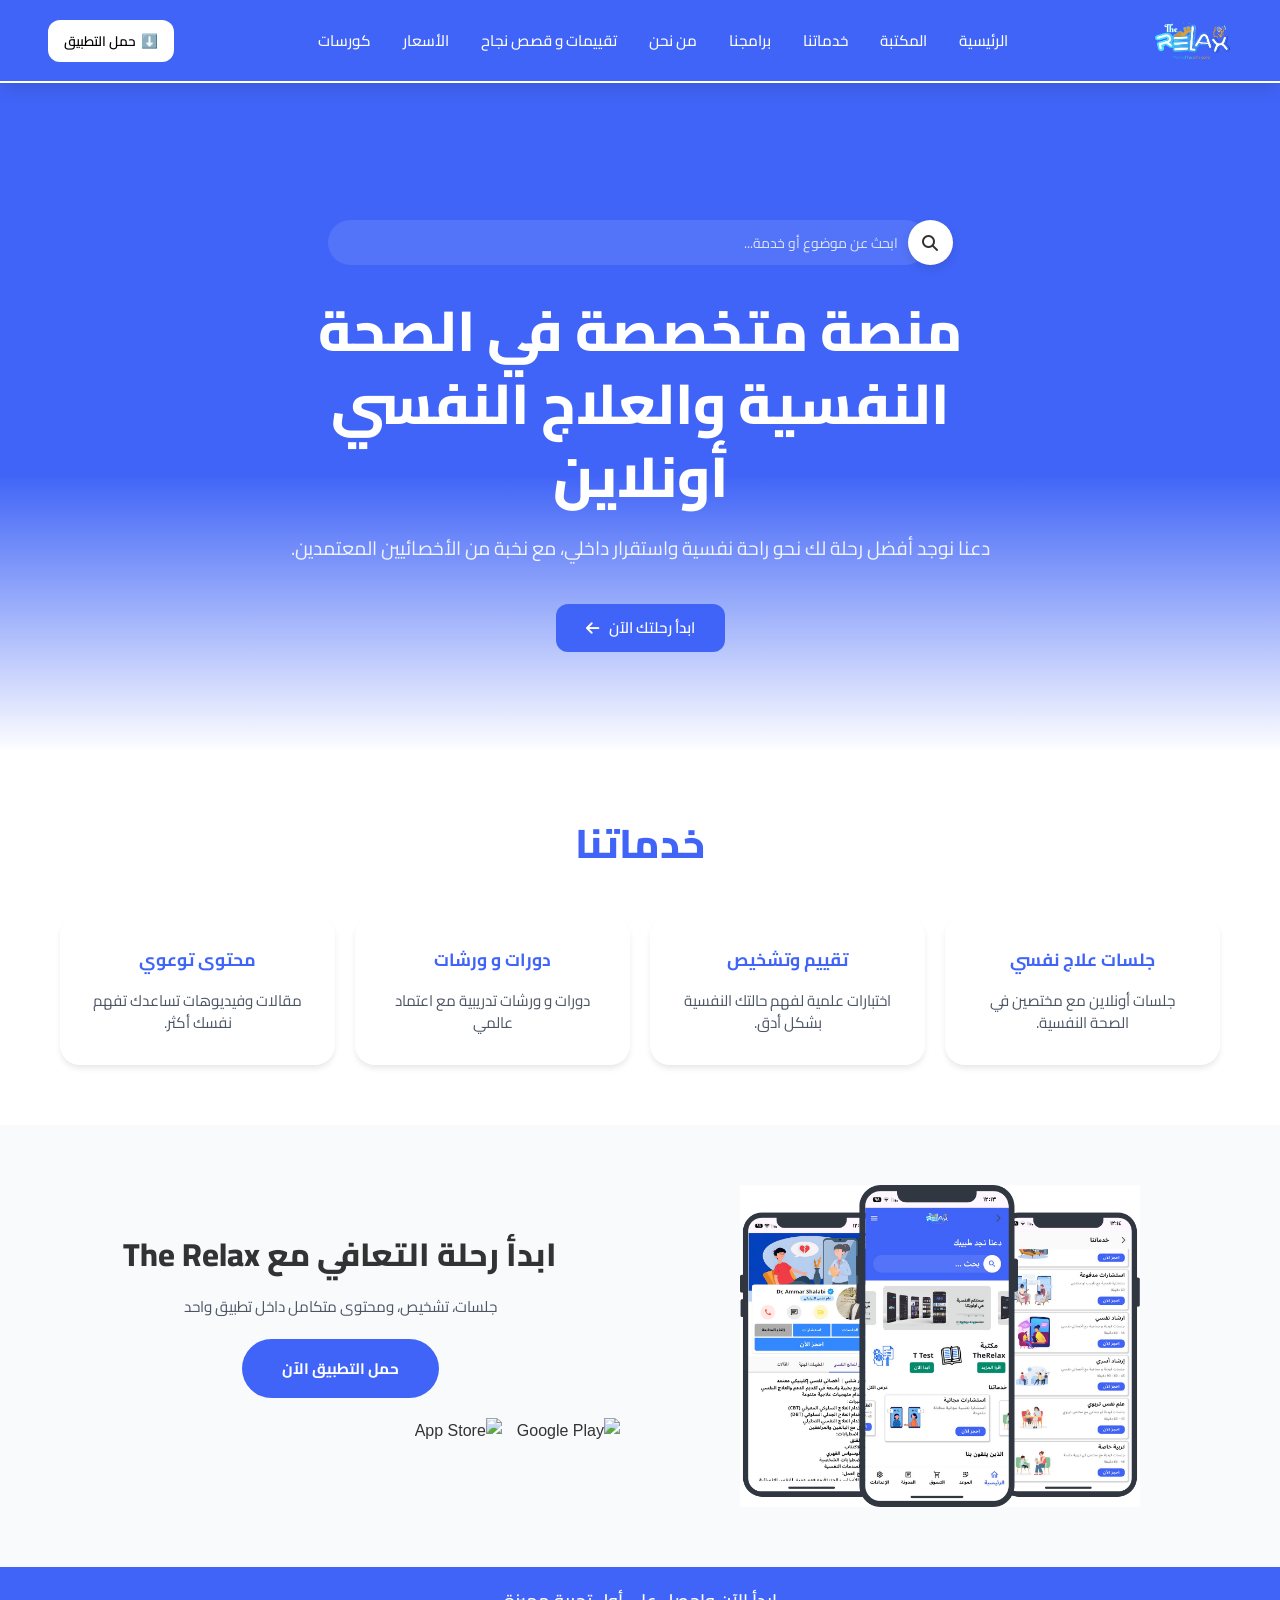
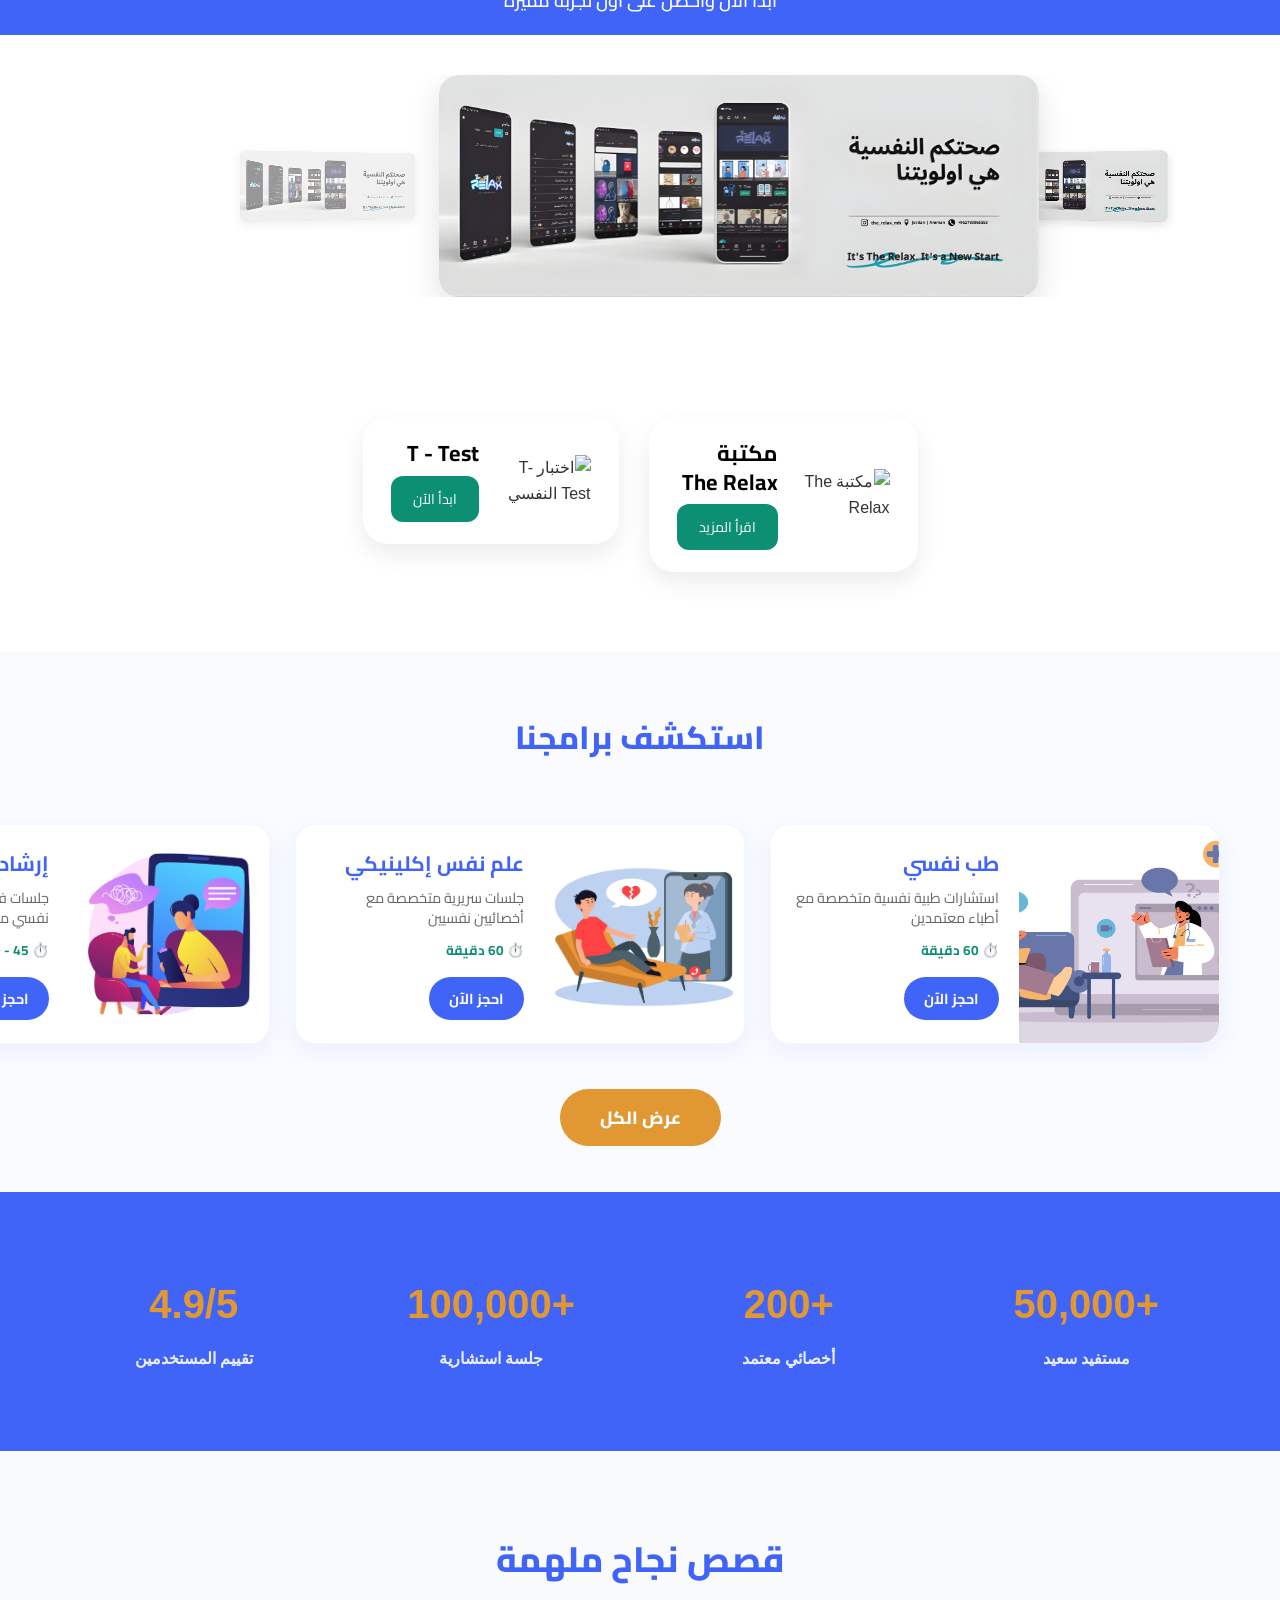
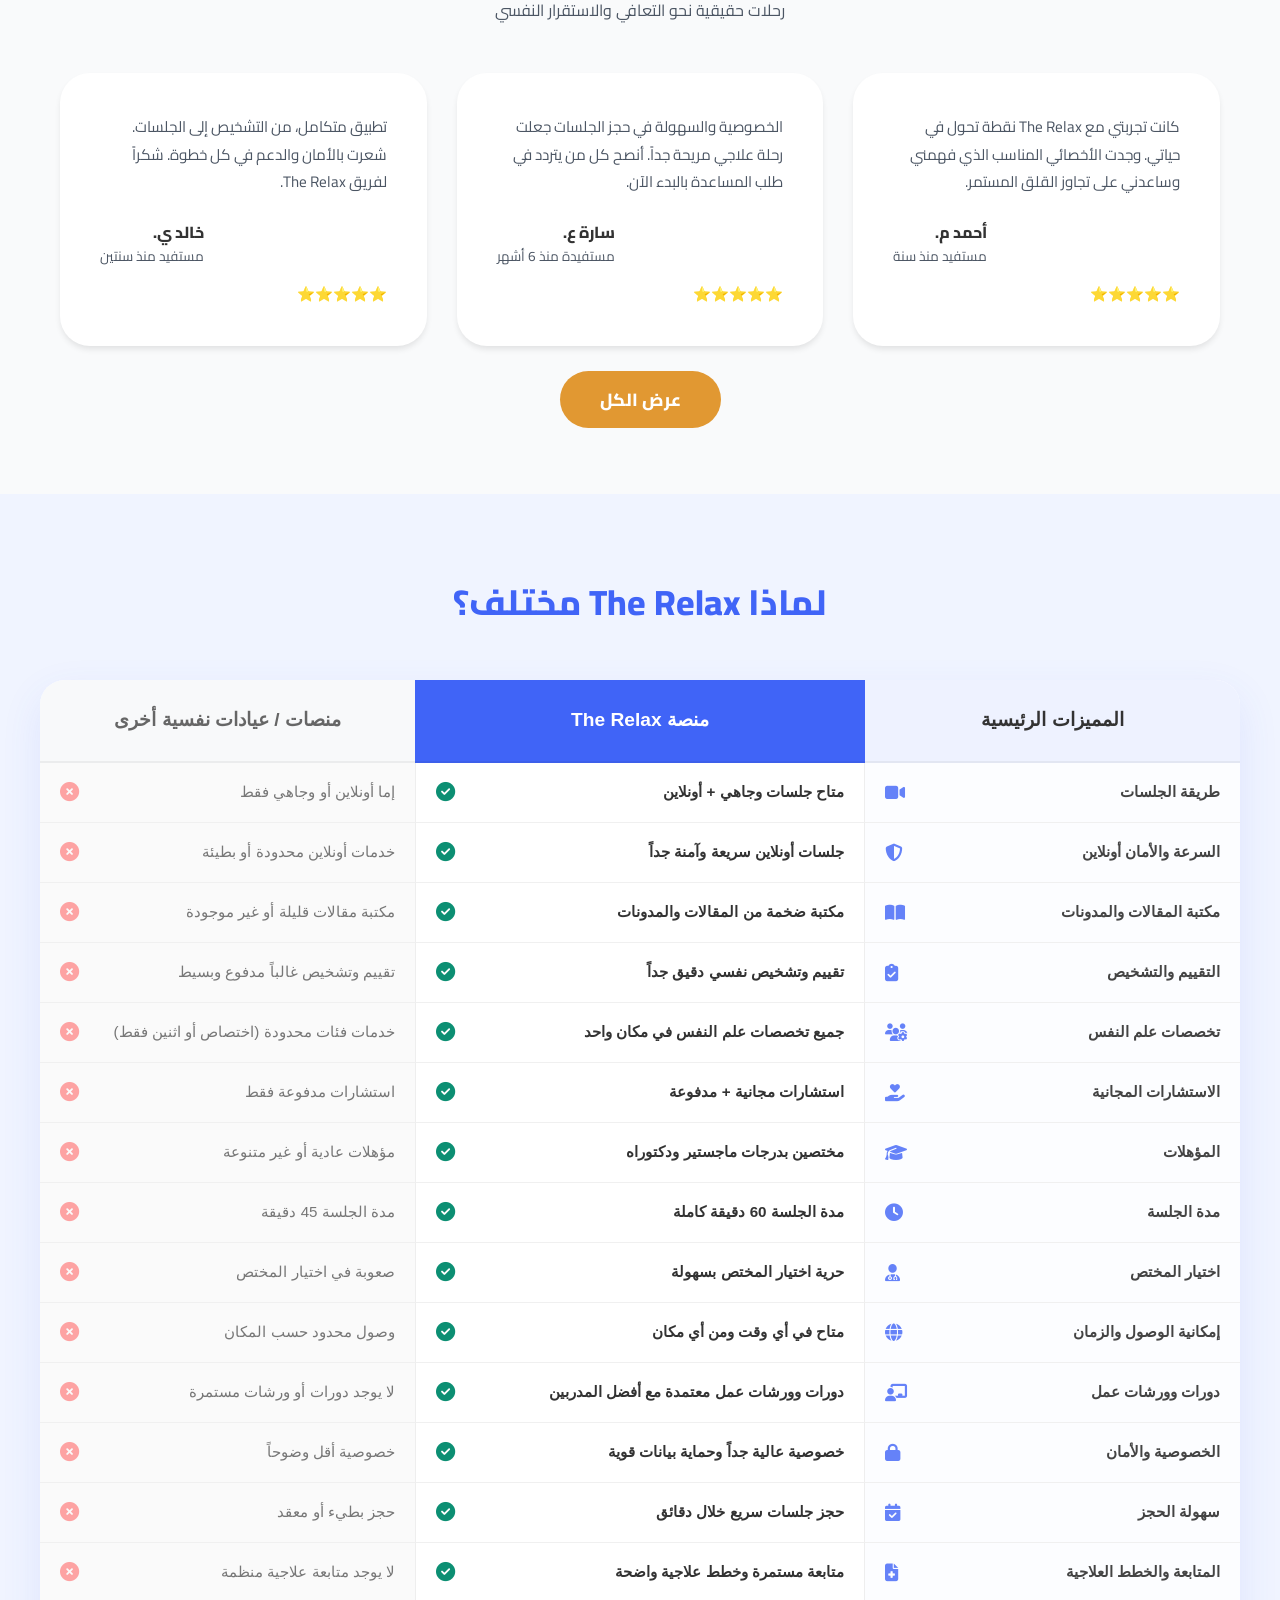
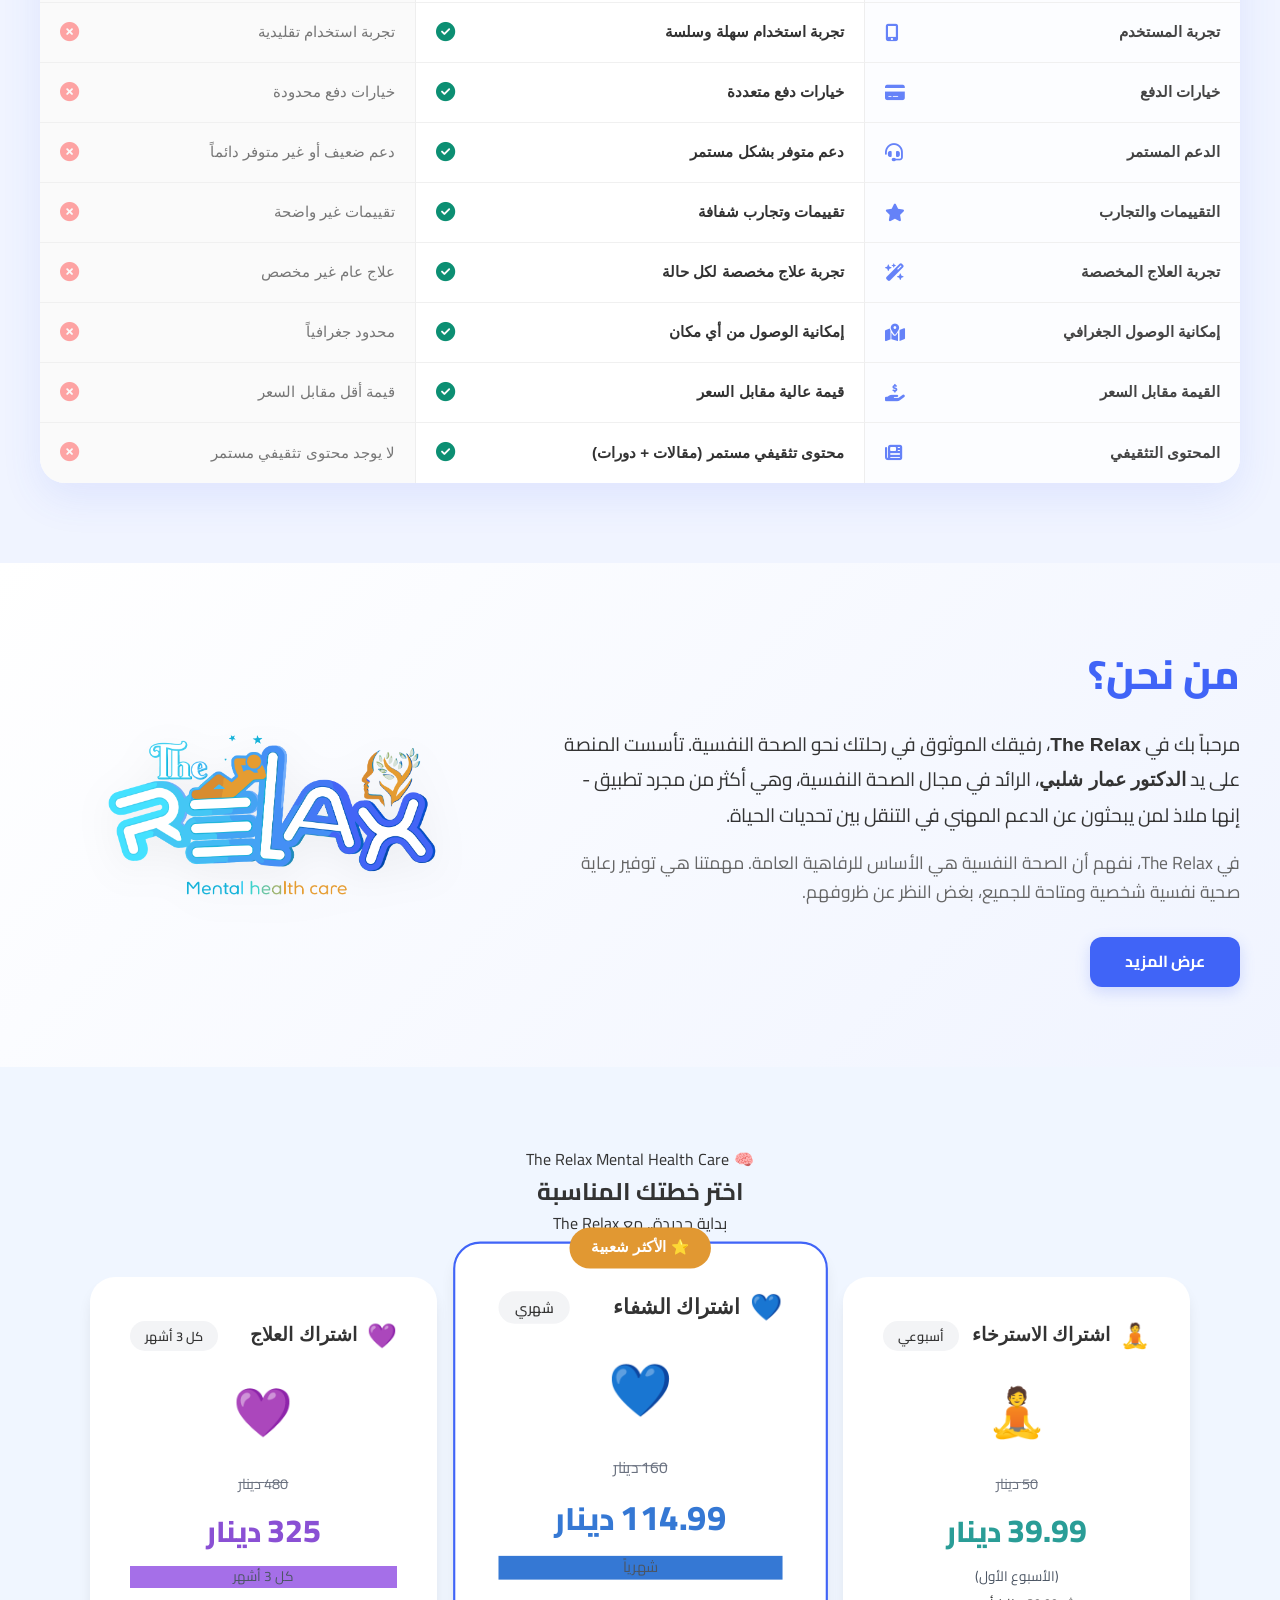
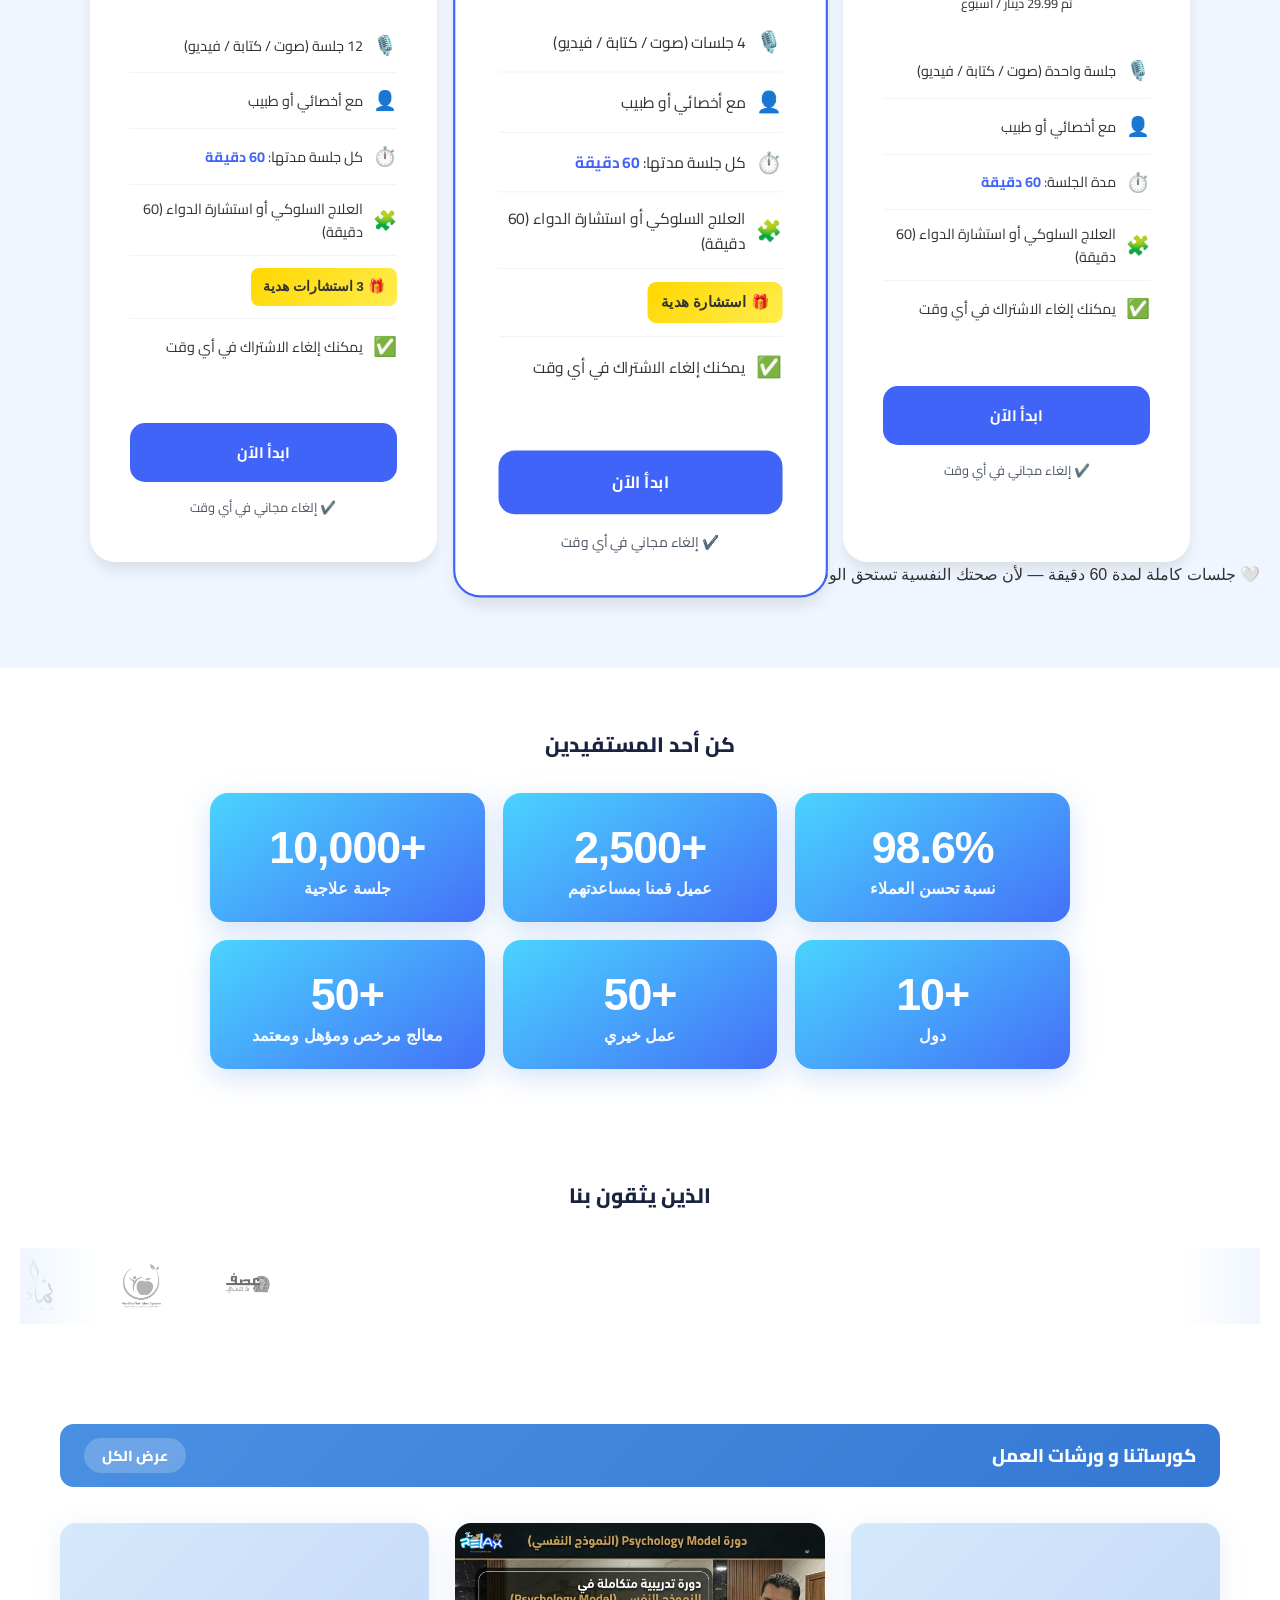
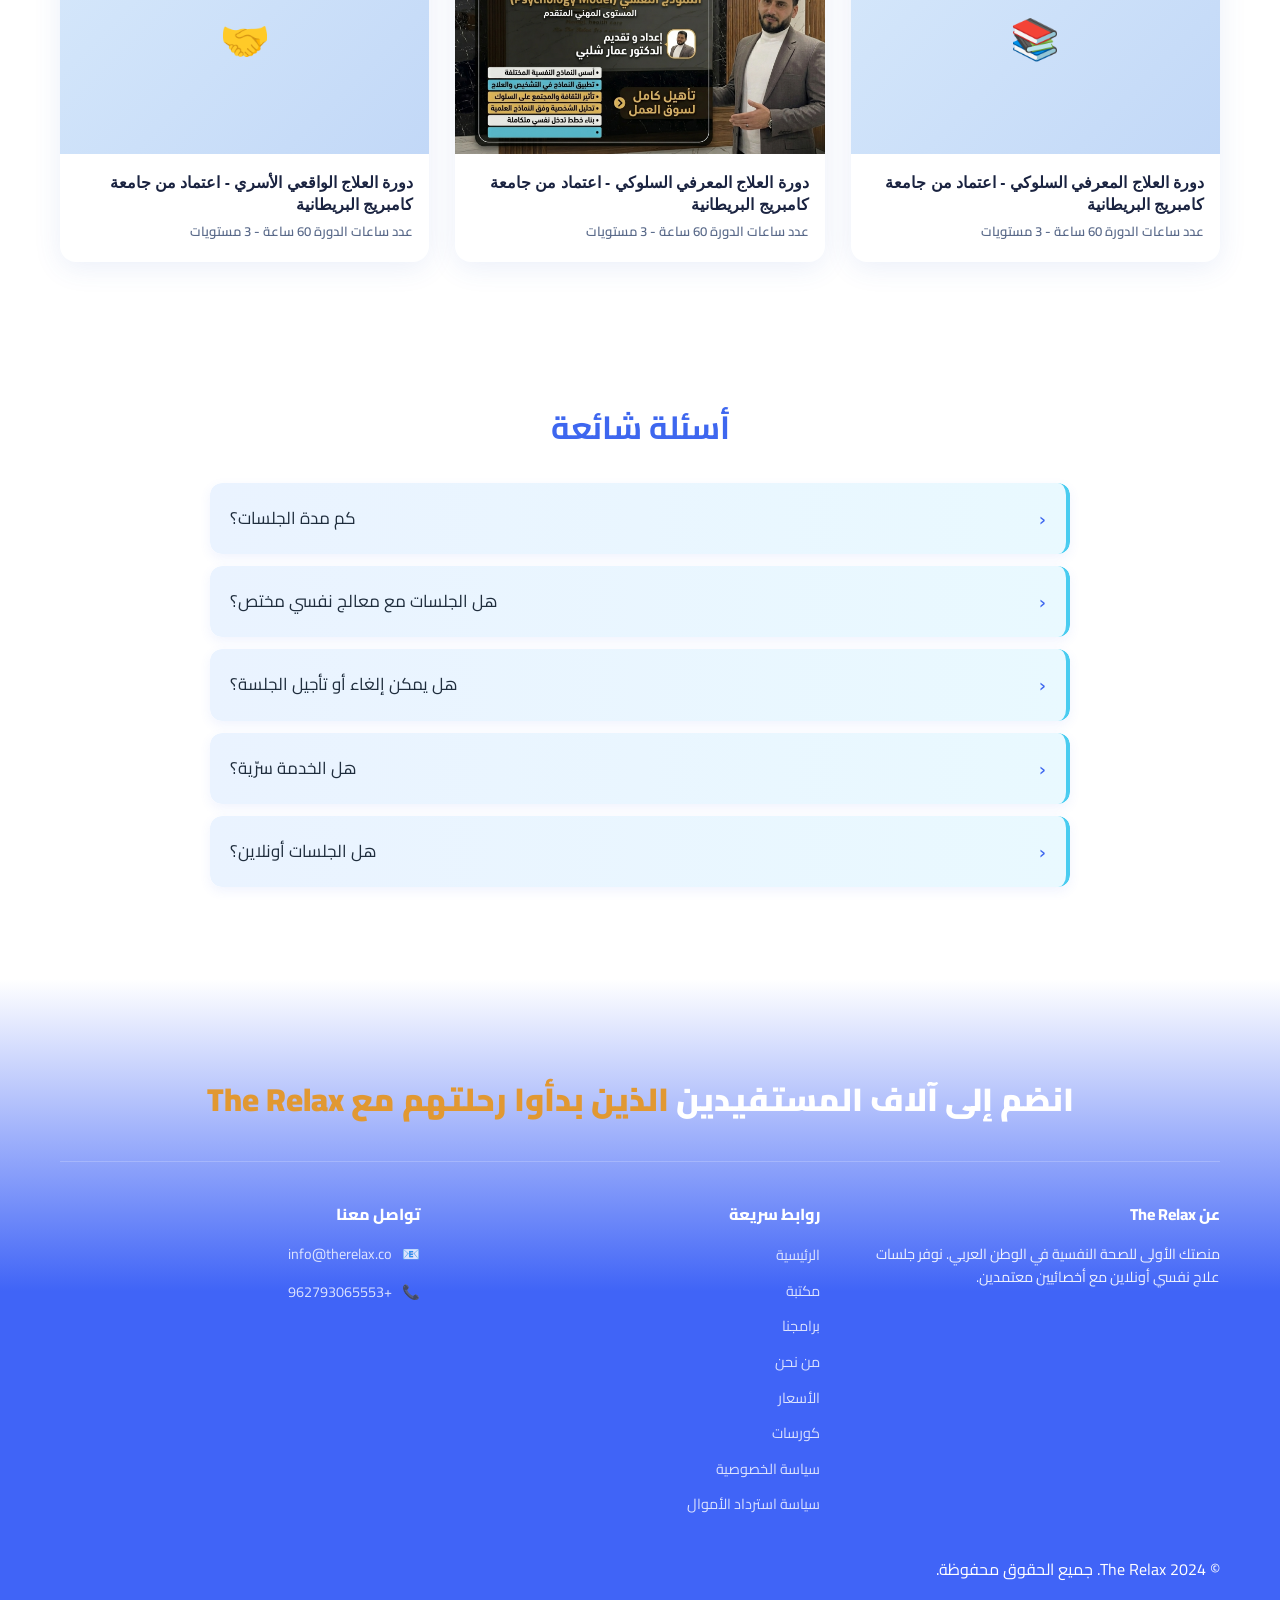
==== commit cf1a260b: "Update index.html" ====
--- a/index.html
+++ b/index.html
@@ -5,9 +5,13 @@
   <meta charset="UTF-8" />
   <meta name="viewport" content="width=device-width, initial-scale=1.0" />
   <title>The Relax - منصة الصحة النفسية</title>
-  <meta name="description" content="منصة The Relax للصحة النفسية والعلاج أونلاين" />
-  <meta name="keywords" content="الصحة النفسية, علاج نفسي, جلسات أونلاين, The Relax" />
+  <meta name="description" content="منصة The Relax للصحة النفسية والعلاج النفسي أونلاين مع نخبة من الأخصائيين المعتمدين" />
+  <meta name="keywords" content="الصحة النفسية, علاج نفسي, جلسات أونلاين, The Relax, أخصائي نفسي, علاج نفسي أونلاين" />
   <meta name="author" content="The Relax" />
+  <meta property="og:title" content="The Relax - منصة الصحة النفسية" />
+  <meta property="og:description" content="منصة متخصصة في الصحة النفسية والعلاج النفسي أونلاين" />
+  <meta property="og:type" content="website" />
+  <link rel="canonical" href="https://therelax.co/" />
   <link rel="icon" type="image/png" href="logo.png">
   <link rel="stylesheet" href="style.css" />
   <link rel="stylesheet" href="https://cdn.jsdelivr.net/npm/swiper@11/swiper-bundle.min.css" />
@@ -16,11 +20,11 @@
 
 <body>
 
-  <!-- Header -->
+  <!-- ==================== HEADER ==================== -->
   <header>
     <nav>
       <div class="logo">
-        <img src="logo.png" alt="The Relax Logo">
+        <img src="logo.png" alt="The Relax Logo - منصة الصحة النفسية">
       </div>
 
       <ul class="nav-links">
@@ -32,15 +36,14 @@
         <li><a href="success-stories.html">تقييمات و قصص نجاح</a></li>
         <li><a href="#pricing">الأسعار</a></li>
         <li><a href="courses.html">كورسات</a></li>
-
       </ul>
 
       <div class="nav-buttons">
-        <button class="download-btn" onclick="openModal()">
+        <button class="download-btn" onclick="openModal()" aria-label="تحميل تطبيق The Relax">
           <span>⬇️</span>
           <span>حمل التطبيق</span>
         </button>
-        <button class="menu-toggle" onclick="toggleMobileMenu()">
+        <button class="menu-toggle" onclick="toggleMobileMenu()" aria-label="فتح القائمة" aria-expanded="false" id="menuToggleBtn">
           <span></span>
           <span></span>
           <span></span>
@@ -49,7 +52,7 @@
     </nav>
 
     <!-- Mobile Menu -->
-    <div class="mobile-menu" id="mobileMenu">
+    <div class="mobile-menu" id="mobileMenu" role="navigation" aria-label="القائمة الرئيسية للموبايل">
       <ul>
         <li><a href="index.html" onclick="closeMobileMenu()">الرئيسية</a></li>
         <li><a href="book.html" onclick="closeMobileMenu()">مكتبة</a></li>
@@ -64,30 +67,29 @@
     </div>
   </header>
 
-  <!-- Hero Section -->
+
+  <!-- ==================== HERO ==================== -->
   <section class="hero" id="home">
     <div class="hero-content">
-      <div class="search-box">        
-        <button class="search-btn">
+      <div class="search-box">
+        <button class="search-btn" aria-label="بحث">
           <i class="fa-solid fa-magnifying-glass"></i>
         </button>
-        <input type="text" placeholder="ابحث عن موضوع أو خدمة...">
+        <input type="text" placeholder="ابحث عن موضوع أو خدمة..." aria-label="بحث عن موضوع أو خدمة">
       </div>
       <h1>منصة متخصصة في الصحة النفسية والعلاج النفسي أونلاين</h1>
       <p>دعنا نوجد أفضل رحلة لك نحو راحة نفسية واستقرار داخلي، مع نخبة من الأخصائيين المعتمدين.</p>
       <div class="hero-action">
-        <button class="btn" onclick="openModal()" style="border: none; cursor: pointer; background: none; padding: 0;">
-          <a href="#" class="btn" onclick="event.preventDefault(); openModal();">
-            ابدأ رحلتك الآن
-            <i class="fa-solid fa-arrow-left"></i>
-          </a>
-        </button>
-      </div>
-    </div>
-  </section>
-  
-
-  <!-- Services Section -->
+        <a href="#" class="btn" onclick="event.preventDefault(); openModal();">
+          ابدأ رحلتك الآن
+          <i class="fa-solid fa-arrow-left"></i>
+        </a>
+      </div>
+    </div>
+  </section>
+
+
+  <!-- ==================== SERVICES ==================== -->
   <section class="services" id="services">
     <div class="container">
       <h2>خدماتنا</h2>
@@ -112,22 +114,23 @@
     </div>
   </section>
 
-  <!-- App Hero Section -->
+
+  <!-- ==================== APP HERO ==================== -->
   <section class="app-hero">
     <div class="container">
       <div class="hero-wrapper">
         <div class="hero-image">
-          <img src="phones.png" alt="The Relax App Mockup">
+          <img src="phones.png" alt="تطبيق The Relax على الهاتف">
         </div>
         <div class="hero-content-app">
           <h2>ابدأ رحلة التعافي مع The Relax</h2>
           <p>جلسات، تشخيص، ومحتوى متكامل داخل تطبيق واحد</p>
-          <button class="main-btn" onclick="openModal()" style="border: none; cursor: pointer;">حمل التطبيق الآن</button>
+          <button class="main-btn" onclick="openModal()">حمل التطبيق الآن</button>
           <div class="store-buttons">
-            <a href="https://play.google.com/store/apps/details?id=co.therelax.patient" target="_blank">
+            <a href="https://play.google.com/store/apps/details?id=co.therelax.patient" target="_blank" rel="noopener" aria-label="تحميل من Google Play">
               <img src="https://upload.wikimedia.org/wikipedia/commons/7/78/Google_Play_Store_badge_EN.svg" alt="Google Play">
             </a>
-            <a href="https://apps.apple.com/qa/app/therelax/id6739005130?l=ar" target="_blank">
+            <a href="https://apps.apple.com/qa/app/therelax/id6739005130?l=ar" target="_blank" rel="noopener" aria-label="تحميل من App Store">
               <img src="https://upload.wikimedia.org/wikipedia/commons/3/3c/Download_on_the_App_Store_Badge.svg" alt="App Store">
             </a>
           </div>
@@ -136,112 +139,107 @@
     </div>
   </section>
 
+
+  <!-- ==================== CTA ==================== -->
   <section class="cta-section">
-  <div class="hr-h2">
-    <h2>ابدأ الآن واحصل على أول تجربة مميزة</h2>
-  </div>
-</section>
-
-<section class="banner-slider">
-  <div class="swiper bannerSwiper">
-    <div class="swiper-wrapper">
-      <div class="swiper-slide">
-        <img src="bnner.png" alt="Banner 1">
-      </div>
-      <div class="swiper-slide">
-        <img src="bnner.png" alt="Banner 2">
-      </div>
-      <div class="swiper-slide">
-        <img src="bnner.png" alt="Banner 3">
-      </div>
-      <div class="swiper-slide">
-        <img src="bnner.png" alt="Banner 4">
-      </div>
-    </div>
-  </div>
-</section>
-
-<section class="features">
-  <!-- CARD 1 -->    
-<a href="book.html">
-  <div class="feature-card">
-
-    <div class="feature-content">
-      <h2>
-       مكتبة
-        <br>
-        The Relax
-      </h2>
-      <button>اقرأ المزيد</button>
-    </div>
-    <div class="feature-icon">
-      <img src="book.gif" alt="book">
-    </div>
-  </div>
-</a>
-  <!-- CARD 2 -->
-<a href="index.html">
-  <div class="feature-card">
-    <div class="feature-content">
-      <h2>T - Test</h2>
-      <button>ابدأ الآن</button>
-    </div>
-    <div class="feature-icon">
-      <img src="test.gif" alt="test">
-    </div>
-  </div>
-</a>
-</section>
-
-<!-- بنر البرامج المتحرك - سكشن إضافي -->
-<div class="main-display-area">
+    <div class="hr-h2">
+      <h2>ابدأ الآن واحصل على أول تجربة مميزة</h2>
+    </div>
+  </section>
+
+
+  <!-- ==================== BANNER SLIDER ==================== -->
+  <section class="banner-slider">
+    <div class="swiper bannerSwiper">
+      <div class="swiper-wrapper">
+        <div class="swiper-slide"><img src="bnner.png" alt="عرض خاص من The Relax 1"></div>
+        <div class="swiper-slide"><img src="bnner.png" alt="عرض خاص من The Relax 2"></div>
+        <div class="swiper-slide"><img src="bnner.png" alt="عرض خاص من The Relax 3"></div>
+        <div class="swiper-slide"><img src="bnner.png" alt="عرض خاص من The Relax 4"></div>
+      </div>
+    </div>
+  </section>
+
+
+  <!-- ==================== FEATURES ==================== -->
+  <section class="features">
+    <!-- CARD 1 -->
+    <a href="book.html">
+      <div class="feature-card">
+        <div class="feature-content">
+          <h2>مكتبة<br>The Relax</h2>
+          <button>اقرأ المزيد</button>
+        </div>
+        <div class="feature-icon">
+          <img src="book.gif" alt="مكتبة The Relax">
+        </div>
+      </div>
+    </a>
+    <!-- CARD 2 -->
+    <a href="index.html">
+      <div class="feature-card">
+        <div class="feature-content">
+          <h2>T - Test</h2>
+          <button>ابدأ الآن</button>
+        </div>
+        <div class="feature-icon">
+          <img src="test.gif" alt="اختبار T-Test النفسي">
+        </div>
+      </div>
+    </a>
+  </section>
+
+
+  <!-- ==================== PROGRAMS SLIDER ==================== -->
+  <div class="main-display-area">
     <h2 class="display-heading">استكشف برامجنا</h2>
     <div class="motion-wrapper">
-        <div class="content-track" id="auto-scroll-track">
-            <div class="feature-item">
-                <div class="visual-part"><img src="DR.jpg" alt="طب نفسي" class="visual-media"></div>
-                <div class="info-part">
-                    <h3 class="item-title">طب نفسي</h3>
-                    <p class="item-desc">استشارات طبية نفسية متخصصة مع أطباء معتمدين</p>
-                    <div class="item-stats"><span>⏱️ 60 دقيقة</span></div>
-                    <a href="#" class="action-trigger">احجز الآن</a>
-                </div>
-            </div>
-            <div class="feature-item">
-                <div class="visual-part"><img src="C.jpg" alt="علم نفس إكلينيكي" class="visual-media"></div>
-                <div class="info-part">
-                    <h3 class="item-title">علم نفس إكلينيكي</h3>
-                    <p class="item-desc">جلسات سريرية متخصصة مع أخصائيين نفسيين</p>
-                    <div class="item-stats"><span>⏱️ 60 دقيقة</span></div>
-                    <a href="#" class="action-trigger">احجز الآن</a>
-                </div>
-            </div>
-            <div class="feature-item">
-                <div class="visual-part"><img src="RN.jpg" alt="إرشاد نفسي" class="visual-media"></div>
-                <div class="info-part">
-                    <h3 class="item-title">إرشاد نفسي</h3>
-                    <p class="item-desc">جلسات فردية وجماعية مع أخصائي نفسي معتمد</p>
-                    <div class="item-stats"><span>⏱️ 45 - 60 دقيقة</span></div>
-                    <a href="#" class="action-trigger">احجز الآن</a>
-                </div>
-            </div>
-            <div class="feature-item">
-                <div class="visual-part"><img src="RS.png" alt="إرشاد أسري" class="visual-media"></div>
-                <div class="info-part">
-                    <h3 class="item-title">إرشاد أسري</h3>
-                    <p class="item-desc">جلسات متخصصة لدعم الأسرة وتحسين العلاقات الأسرية</p>
-                    <div class="item-stats"><span>⏱️ 45 - 60 - 90 دقيقة</span></div>
-                    <a href="#" class="action-trigger">احجز الآن</a>
-                </div>
-            </div>
-        </div>
+      <div class="content-track" id="auto-scroll-track">
+        <div class="feature-item">
+          <div class="visual-part"><img src="DR.jpg" alt="طب نفسي" class="visual-media"></div>
+          <div class="info-part">
+            <h3 class="item-title">طب نفسي</h3>
+            <p class="item-desc">استشارات طبية نفسية متخصصة مع أطباء معتمدين</p>
+            <div class="item-stats"><span>⏱️ 60 دقيقة</span></div>
+            <a href="serves.html" class="action-trigger">احجز الآن</a>
+          </div>
+        </div>
+        <div class="feature-item">
+          <div class="visual-part"><img src="C.jpg" alt="علم نفس إكلينيكي" class="visual-media"></div>
+          <div class="info-part">
+            <h3 class="item-title">علم نفس إكلينيكي</h3>
+            <p class="item-desc">جلسات سريرية متخصصة مع أخصائيين نفسيين</p>
+            <div class="item-stats"><span>⏱️ 60 دقيقة</span></div>
+            <a href="serves.html" class="action-trigger">احجز الآن</a>
+          </div>
+        </div>
+        <div class="feature-item">
+          <div class="visual-part"><img src="RN.jpg" alt="إرشاد نفسي" class="visual-media"></div>
+          <div class="info-part">
+            <h3 class="item-title">إرشاد نفسي</h3>
+            <p class="item-desc">جلسات فردية وجماعية مع أخصائي نفسي معتمد</p>
+            <div class="item-stats"><span>⏱️ 45 - 60 دقيقة</span></div>
+            <a href="serves.html" class="action-trigger">احجز الآن</a>
+          </div>
+        </div>
+        <div class="feature-item">
+          <div class="visual-part"><img src="RS.png" alt="إرشاد أسري" class="visual-media"></div>
+          <div class="info-part">
+            <h3 class="item-title">إرشاد أسري</h3>
+            <p class="item-desc">جلسات متخصصة لدعم الأسرة وتحسين العلاقات الأسرية</p>
+            <div class="item-stats"><span>⏱️ 45 - 60 - 90 دقيقة</span></div>
+            <a href="serves.html" class="action-trigger">احجز الآن</a>
+          </div>
+        </div>
+      </div>
     </div>
     <div class="navigation-footer">
-        <a href="serves.html" class="global-link">عرض الكل</a>
-    </div>
-</div>
-
-  <!-- Impact Stats -->
+      <a href="serves.html" class="global-link">عرض الكل</a>
+    </div>
+  </div>
+
+
+  <!-- ==================== IMPACT STATS ==================== -->
   <section class="impact-stats">
     <div class="container">
       <div class="stats-grid">
@@ -265,7 +263,8 @@
     </div>
   </section>
 
-  <!-- Success Stories -->
+
+  <!-- ==================== SUCCESS STORIES ==================== -->
   <section class="success-stories">
     <div class="container">
       <h2 class="stories-heading">قصص نجاح ملهمة</h2>
@@ -304,570 +303,421 @@
           </div>
           <div class="rating">⭐⭐⭐⭐⭐</div>
         </div>
-        
       </div>
     </div>
     <div class="navigation-footer">
-        <a href="success-stories.html" class="global-link">عرض الكل</a>
-    </div>
-  </section>
-
-  <!-- سكشن لماذا The Relax مختلف؟ (جدول المقارنة) -->
-<section class="comparison-section">
+      <a href="success-stories.html" class="global-link">عرض الكل</a>
+    </div>
+  </section>
+
+
+  <!-- ==================== COMPARISON ==================== -->
+  <section class="comparison-section">
     <h2 class="comparison-title">لماذا The Relax مختلف؟</h2>
-    
     <div class="comparison-container">
-        <!-- العمود 1: المميزات الرئيسية -->
-        <div class="comparison-column features-col">
-            <div class="col-header">المميزات الرئيسية</div>
-            <div class="col-body">
-                <div class="row-item">طريقة الجلسات <i class="fa-solid fa-video"></i></div>
-                <div class="row-item">السرعة والأمان أونلاين <i class="fa-solid fa-shield-halved"></i></div>
-                <div class="row-item">مكتبة المقالات والمدونات <i class="fa-solid fa-book-open"></i></div>
-                <div class="row-item">التقييم والتشخيص <i class="fa-solid fa-clipboard-check"></i></div>
-                <div class="row-item">تخصصات علم النفس <i class="fa-solid fa-users-gear"></i></div>
-                <div class="row-item">الاستشارات المجانية <i class="fa-solid fa-hand-holding-heart"></i></div>
-                <div class="row-item">المؤهلات <i class="fa-solid fa-graduation-cap"></i></div>
-                <div class="row-item">مدة الجلسة <i class="fa-solid fa-clock"></i></div>
-                <div class="row-item">اختيار المختص <i class="fa-solid fa-user-doctor"></i></div>
-                <div class="row-item">إمكانية الوصول والزمان <i class="fa-solid fa-globe"></i></div>
-                <div class="row-item">دورات وورشات عمل <i class="fa-solid fa-chalkboard-user"></i></div>
-                <div class="row-item">الخصوصية والأمان <i class="fa-solid fa-lock"></i></div>
-                <div class="row-item">سهولة الحجز <i class="fa-solid fa-calendar-check"></i></div>
-                <div class="row-item">المتابعة والخطط العلاجية <i class="fa-solid fa-file-medical"></i></div>
-                <div class="row-item">تجربة المستخدم <i class="fa-solid fa-mobile-screen-button"></i></div>
-                <div class="row-item">خيارات الدفع <i class="fa-solid fa-credit-card"></i></div>
-                <div class="row-item">الدعم المستمر <i class="fa-solid fa-headset"></i></div>
-                <div class="row-item">التقييمات والتجارب <i class="fa-solid fa-star"></i></div>
-                <div class="row-item">تجربة العلاج المخصصة <i class="fa-solid fa-wand-magic-sparkles"></i></div>
-                <div class="row-item">إمكانية الوصول الجغرافي <i class="fa-solid fa-map-location-dot"></i></div>
-                <div class="row-item">القيمة مقابل السعر <i class="fa-solid fa-hand-holding-dollar"></i></div>
-                <div class="row-item">المحتوى التثقيفي <i class="fa-solid fa-newspaper"></i></div>
-            </div>
-        </div>
-
-        <!-- العمود 2: منصة The Relax -->
-        <div class="comparison-column relax-col">
-            <div class="col-header">منصة The Relax</div>
-            <div class="col-body">
-                <div class="row-item check">متاح جلسات وجاهي + أونلاين <i class="fa-solid fa-circle-check"></i></div>
-                <div class="row-item check">جلسات أونلاين سريعة وآمنة جداً <i class="fa-solid fa-circle-check"></i></div>
-                <div class="row-item check">مكتبة ضخمة من المقالات والمدونات <i class="fa-solid fa-circle-check"></i></div>
-                <div class="row-item check">تقييم وتشخيص نفسي دقيق جداً <i class="fa-solid fa-circle-check"></i></div>
-                <div class="row-item check">جميع تخصصات علم النفس في مكان واحد <i class="fa-solid fa-circle-check"></i></div>
-                <div class="row-item check">استشارات مجانية + مدفوعة <i class="fa-solid fa-circle-check"></i></div>
-                <div class="row-item check">مختصين بدرجات ماجستير ودكتوراه <i class="fa-solid fa-circle-check"></i></div>
-                <div class="row-item check">مدة الجلسة 60 دقيقة كاملة <i class="fa-solid fa-circle-check"></i></div>
-                <div class="row-item check">حرية اختيار المختص بسهولة <i class="fa-solid fa-circle-check"></i></div>
-                <div class="row-item check">متاح في أي وقت ومن أي مكان <i class="fa-solid fa-circle-check"></i></div>
-                <div class="row-item check">دورات وورشات عمل معتمدة مع أفضل المدربين <i class="fa-solid fa-circle-check"></i></div>
-                <div class="row-item check">خصوصية عالية جداً وحماية بيانات قوية <i class="fa-solid fa-circle-check"></i></div>
-                <div class="row-item check">حجز جلسات سريع خلال دقائق <i class="fa-solid fa-circle-check"></i></div>
-                <div class="row-item check">متابعة مستمرة وخطط علاجية واضحة <i class="fa-solid fa-circle-check"></i></div>
-                <div class="row-item check">تجربة استخدام سهلة وسلسة <i class="fa-solid fa-circle-check"></i></div>
-                <div class="row-item check">خيارات دفع متعددة <i class="fa-solid fa-circle-check"></i></div>
-                <div class="row-item check">دعم متوفر بشكل مستمر <i class="fa-solid fa-circle-check"></i></div>
-                <div class="row-item check">تقييمات وتجارب شفافة <i class="fa-solid fa-circle-check"></i></div>
-                <div class="row-item check">تجربة علاج مخصصة لكل حالة <i class="fa-solid fa-circle-check"></i></div>
-                <div class="row-item check">إمكانية الوصول من أي مكان <i class="fa-solid fa-circle-check"></i></div>
-                <div class="row-item check">قيمة عالية مقابل السعر <i class="fa-solid fa-circle-check"></i></div>
-                <div class="row-item check">محتوى تثقيفي مستمر (مقالات + دورات) <i class="fa-solid fa-circle-check"></i></div>
-            </div>
-        </div>
-
-        <!-- العمود 3: منصات أخرى -->
-        <div class="comparison-column others-col">
-            <div class="col-header">منصات / عيادات نفسية أخرى</div>
-            <div class="col-body">
-                <div class="row-item cross">إما أونلاين أو وجاهي فقط <i class="fa-solid fa-circle-xmark"></i></div>
-                <div class="row-item cross">خدمات أونلاين محدودة أو بطيئة <i class="fa-solid fa-circle-xmark"></i></div>
-                <div class="row-item cross">مكتبة مقالات قليلة أو غير موجودة <i class="fa-solid fa-circle-xmark"></i></div>
-                <div class="row-item cross">تقييم وتشخيص غالباً مدفوع وبسيط <i class="fa-solid fa-circle-xmark"></i></div>
-                <div class="row-item cross">خدمات فئات محدودة (اختصاص أو اثنين فقط) <i class="fa-solid fa-circle-xmark"></i></div>
-                <div class="row-item cross">استشارات مدفوعة فقط <i class="fa-solid fa-circle-xmark"></i></div>
-                <div class="row-item cross">مؤهلات عادية أو غير متنوعة <i class="fa-solid fa-circle-xmark"></i></div>
-                <div class="row-item cross">مدة الجلسة 45 دقيقة <i class="fa-solid fa-circle-xmark"></i></div>
-                <div class="row-item cross">صعوبة في اختيار المختص <i class="fa-solid fa-circle-xmark"></i></div>
-                <div class="row-item cross">وصول محدود حسب المكان <i class="fa-solid fa-circle-xmark"></i></div>
-                <div class="row-item cross">لا يوجد دورات أو ورشات مستمرة <i class="fa-solid fa-circle-xmark"></i></div>
-                <div class="row-item cross">خصوصية أقل وضوحاً <i class="fa-solid fa-circle-xmark"></i></div>
-                <div class="row-item cross">حجز بطيء أو معقد <i class="fa-solid fa-circle-xmark"></i></div>
-                <div class="row-item cross">لا يوجد متابعة علاجية منظمة <i class="fa-solid fa-circle-xmark"></i></div>
-                <div class="row-item cross">تجربة استخدام تقليدية <i class="fa-solid fa-circle-xmark"></i></div>
-                <div class="row-item cross">خيارات دفع محدودة <i class="fa-solid fa-circle-xmark"></i></div>
-                <div class="row-item cross">دعم ضعيف أو غير متوفر دائماً <i class="fa-solid fa-circle-xmark"></i></div>
-                <div class="row-item cross">تقييمات غير واضحة <i class="fa-solid fa-circle-xmark"></i></div>
-                <div class="row-item cross">علاج عام غير مخصص <i class="fa-solid fa-circle-xmark"></i></div>
-                <div class="row-item cross">محدود جغرافياً <i class="fa-solid fa-circle-xmark"></i></div>
-                <div class="row-item cross">قيمة أقل مقابل السعر <i class="fa-solid fa-circle-xmark"></i></div>
-                <div class="row-item cross">لا يوجد محتوى تثقيفي مستمر <i class="fa-solid fa-circle-xmark"></i></div>
-            </div>
-        </div>
-    </div>
-</section>
-
-  <!-- من نحن -->
-<section class="about-section-refined">
+      <!-- العمود 1: المميزات -->
+      <div class="comparison-column features-col">
+        <div class="col-header">المميزات الرئيسية</div>
+        <div class="col-body">
+          <div class="row-item">طريقة الجلسات <i class="fa-solid fa-video"></i></div>
+          <div class="row-item">السرعة والأمان أونلاين <i class="fa-solid fa-shield-halved"></i></div>
+          <div class="row-item">مكتبة المقالات والمدونات <i class="fa-solid fa-book-open"></i></div>
+          <div class="row-item">التقييم والتشخيص <i class="fa-solid fa-clipboard-check"></i></div>
+          <div class="row-item">تخصصات علم النفس <i class="fa-solid fa-users-gear"></i></div>
+          <div class="row-item">الاستشارات المجانية <i class="fa-solid fa-hand-holding-heart"></i></div>
+          <div class="row-item">المؤهلات <i class="fa-solid fa-graduation-cap"></i></div>
+          <div class="row-item">مدة الجلسة <i class="fa-solid fa-clock"></i></div>
+          <div class="row-item">اختيار المختص <i class="fa-solid fa-user-doctor"></i></div>
+          <div class="row-item">إمكانية الوصول والزمان <i class="fa-solid fa-globe"></i></div>
+          <div class="row-item">دورات وورشات عمل <i class="fa-solid fa-chalkboard-user"></i></div>
+          <div class="row-item">الخصوصية والأمان <i class="fa-solid fa-lock"></i></div>
+          <div class="row-item">سهولة الحجز <i class="fa-solid fa-calendar-check"></i></div>
+          <div class="row-item">المتابعة والخطط العلاجية <i class="fa-solid fa-file-medical"></i></div>
+          <div class="row-item">تجربة المستخدم <i class="fa-solid fa-mobile-screen-button"></i></div>
+          <div class="row-item">خيارات الدفع <i class="fa-solid fa-credit-card"></i></div>
+          <div class="row-item">الدعم المستمر <i class="fa-solid fa-headset"></i></div>
+          <div class="row-item">التقييمات والتجارب <i class="fa-solid fa-star"></i></div>
+          <div class="row-item">تجربة العلاج المخصصة <i class="fa-solid fa-wand-magic-sparkles"></i></div>
+          <div class="row-item">إمكانية الوصول الجغرافي <i class="fa-solid fa-map-location-dot"></i></div>
+          <div class="row-item">القيمة مقابل السعر <i class="fa-solid fa-hand-holding-dollar"></i></div>
+          <div class="row-item">المحتوى التثقيفي <i class="fa-solid fa-newspaper"></i></div>
+        </div>
+      </div>
+      <!-- العمود 2: The Relax -->
+      <div class="comparison-column relax-col">
+        <div class="col-header">منصة The Relax</div>
+        <div class="col-body">
+          <div class="row-item check">متاح جلسات وجاهي + أونلاين <i class="fa-solid fa-circle-check"></i></div>
+          <div class="row-item check">جلسات أونلاين سريعة وآمنة جداً <i class="fa-solid fa-circle-check"></i></div>
+          <div class="row-item check">مكتبة ضخمة من المقالات والمدونات <i class="fa-solid fa-circle-check"></i></div>
+          <div class="row-item check">تقييم وتشخيص نفسي دقيق جداً <i class="fa-solid fa-circle-check"></i></div>
+          <div class="row-item check">جميع تخصصات علم النفس في مكان واحد <i class="fa-solid fa-circle-check"></i></div>
+          <div class="row-item check">استشارات مجانية + مدفوعة <i class="fa-solid fa-circle-check"></i></div>
+          <div class="row-item check">مختصين بدرجات ماجستير ودكتوراه <i class="fa-solid fa-circle-check"></i></div>
+          <div class="row-item check">مدة الجلسة 60 دقيقة كاملة <i class="fa-solid fa-circle-check"></i></div>
+          <div class="row-item check">حرية اختيار المختص بسهولة <i class="fa-solid fa-circle-check"></i></div>
+          <div class="row-item check">متاح في أي وقت ومن أي مكان <i class="fa-solid fa-circle-check"></i></div>
+          <div class="row-item check">دورات وورشات عمل معتمدة مع أفضل المدربين <i class="fa-solid fa-circle-check"></i></div>
+          <div class="row-item check">خصوصية عالية جداً وحماية بيانات قوية <i class="fa-solid fa-circle-check"></i></div>
+          <div class="row-item check">حجز جلسات سريع خلال دقائق <i class="fa-solid fa-circle-check"></i></div>
+          <div class="row-item check">متابعة مستمرة وخطط علاجية واضحة <i class="fa-solid fa-circle-check"></i></div>
+          <div class="row-item check">تجربة استخدام سهلة وسلسة <i class="fa-solid fa-circle-check"></i></div>
+          <div class="row-item check">خيارات دفع متعددة <i class="fa-solid fa-circle-check"></i></div>
+          <div class="row-item check">دعم متوفر بشكل مستمر <i class="fa-solid fa-circle-check"></i></div>
+          <div class="row-item check">تقييمات وتجارب شفافة <i class="fa-solid fa-circle-check"></i></div>
+          <div class="row-item check">تجربة علاج مخصصة لكل حالة <i class="fa-solid fa-circle-check"></i></div>
+          <div class="row-item check">إمكانية الوصول من أي مكان <i class="fa-solid fa-circle-check"></i></div>
+          <div class="row-item check">قيمة عالية مقابل السعر <i class="fa-solid fa-circle-check"></i></div>
+          <div class="row-item check">محتوى تثقيفي مستمر (مقالات + دورات) <i class="fa-solid fa-circle-check"></i></div>
+        </div>
+      </div>
+      <!-- العمود 3: منصات أخرى -->
+      <div class="comparison-column others-col">
+        <div class="col-header">منصات / عيادات نفسية أخرى</div>
+        <div class="col-body">
+          <div class="row-item cross">إما أونلاين أو وجاهي فقط <i class="fa-solid fa-circle-xmark"></i></div>
+          <div class="row-item cross">خدمات أونلاين محدودة أو بطيئة <i class="fa-solid fa-circle-xmark"></i></div>
+          <div class="row-item cross">مكتبة مقالات قليلة أو غير موجودة <i class="fa-solid fa-circle-xmark"></i></div>
+          <div class="row-item cross">تقييم وتشخيص غالباً مدفوع وبسيط <i class="fa-solid fa-circle-xmark"></i></div>
+          <div class="row-item cross">خدمات فئات محدودة (اختصاص أو اثنين فقط) <i class="fa-solid fa-circle-xmark"></i></div>
+          <div class="row-item cross">استشارات مدفوعة فقط <i class="fa-solid fa-circle-xmark"></i></div>
+          <div class="row-item cross">مؤهلات عادية أو غير متنوعة <i class="fa-solid fa-circle-xmark"></i></div>
+          <div class="row-item cross">مدة الجلسة 45 دقيقة <i class="fa-solid fa-circle-xmark"></i></div>
+          <div class="row-item cross">صعوبة في اختيار المختص <i class="fa-solid fa-circle-xmark"></i></div>
+          <div class="row-item cross">وصول محدود حسب المكان <i class="fa-solid fa-circle-xmark"></i></div>
+          <div class="row-item cross">لا يوجد دورات أو ورشات مستمرة <i class="fa-solid fa-circle-xmark"></i></div>
+          <div class="row-item cross">خصوصية أقل وضوحاً <i class="fa-solid fa-circle-xmark"></i></div>
+          <div class="row-item cross">حجز بطيء أو معقد <i class="fa-solid fa-circle-xmark"></i></div>
+          <div class="row-item cross">لا يوجد متابعة علاجية منظمة <i class="fa-solid fa-circle-xmark"></i></div>
+          <div class="row-item cross">تجربة استخدام تقليدية <i class="fa-solid fa-circle-xmark"></i></div>
+          <div class="row-item cross">خيارات دفع محدودة <i class="fa-solid fa-circle-xmark"></i></div>
+          <div class="row-item cross">دعم ضعيف أو غير متوفر دائماً <i class="fa-solid fa-circle-xmark"></i></div>
+          <div class="row-item cross">تقييمات غير واضحة <i class="fa-solid fa-circle-xmark"></i></div>
+          <div class="row-item cross">علاج عام غير مخصص <i class="fa-solid fa-circle-xmark"></i></div>
+          <div class="row-item cross">محدود جغرافياً <i class="fa-solid fa-circle-xmark"></i></div>
+          <div class="row-item cross">قيمة أقل مقابل السعر <i class="fa-solid fa-circle-xmark"></i></div>
+          <div class="row-item cross">لا يوجد محتوى تثقيفي مستمر <i class="fa-solid fa-circle-xmark"></i></div>
+        </div>
+      </div>
+    </div>
+  </section>
+
+
+  <!-- ==================== ABOUT ==================== -->
+  <section class="about-section-refined">
     <div class="about-flex-container">
-        <!-- النص على اليمين -->
-        <div class="about-content-box">
-            <h2 class="about-main-title">من نحن؟</h2>
-            <p class="about-main-text">
-                مرحباً بك في <strong>The Relax</strong>، رفيقك الموثوق في رحلتك نحو الصحة النفسية. تأسست المنصة على يد <strong>الدكتور عمار شلبي</strong>، الرائد في مجال الصحة النفسية، وهي أكثر من مجرد تطبيق - إنها ملاذ لمن يبحثون عن الدعم المهني في التنقل بين تحديات الحياة.
-            </p>
-            <p class="about-sub-text">
-                في The Relax، نفهم أن الصحة النفسية هي الأساس للرفاهية العامة. مهمتنا هي توفير رعاية صحية نفسية شخصية ومتاحة للجميع، بغض النظر عن ظروفهم.
-            </p>
-            <div class="about-btn-wrapper">
-                <a href="about.html" class="about-view-more">عرض المزيد</a>
-            </div>
-        </div>
-        
-        <!-- اللوجو على اليسار (أو العكس حسب الـ RTL) -->
-        <div class="about-image-box">
-            <img src="logo.png" alt="The Relax Logo" class="about-logo-img">
-        </div>
-    </div>
-</section>
-
-<!-- سكشن أفضل الاستشاريين -->
-<section class="top-consultants">
+      <div class="about-content-box">
+        <h2 class="about-main-title">من نحن؟</h2>
+        <p class="about-main-text">
+          مرحباً بك في <strong>The Relax</strong>، رفيقك الموثوق في رحلتك نحو الصحة النفسية. تأسست المنصة على يد <strong>الدكتور عمار شلبي</strong>، الرائد في مجال الصحة النفسية، وهي أكثر من مجرد تطبيق - إنها ملاذ لمن يبحثون عن الدعم المهني في التنقل بين تحديات الحياة.
+        </p>
+        <p class="about-sub-text">
+          في The Relax، نفهم أن الصحة النفسية هي الأساس للرفاهية العامة. مهمتنا هي توفير رعاية صحية نفسية شخصية ومتاحة للجميع، بغض النظر عن ظروفهم.
+        </p>
+        <div class="about-btn-wrapper">
+          <a href="about.html" class="about-view-more">عرض المزيد</a>
+        </div>
+      </div>
+      <div class="about-image-box">
+        <img src="logo.png" alt="شعار The Relax" class="about-logo-img">
+      </div>
+    </div>
+  </section>
+
+
+  <!-- ==================== TOP CONSULTANTS ==================== -->
+  <section class="top-consultants">
     <div class="section-header">
-        <a href="#" class="view-all-link">عرض الكل</a>
-        <h2 class="section-title">أفضل الاستشاريين</h2>
-    </div>
-
+      <a href="#" class="view-all-link">عرض الكل</a>
+      <h2 class="section-title">أفضل الاستشاريين</h2>
+    </div>
     <div class="consultants-grid" id="featuredDoctors">
-        <!-- الكروت رح تنبني تلقائيًا -->
-    </div>
-</section>
-
-<!-- Background blobs -->
-<div class="relax-bg">
-  <span></span><span></span><span></span>
-</div>
-
-<!-- SECTION -->
-<section class="relax-section">
- 
-  <!-- Header -->
-  <div class="relax-header">
-    <div class="relax-logo">
-      <span class="relax-logo-icon">🧠</span>
-      <span>
-        <span class="relax-logo-text">The Relax</span>
-        <span class="relax-logo-sub">Mental Health Care</span>
-      </span>
-    </div>
-    <h1>اختر خطتك المناسبة</h1>
-    <p>بداية جديدة.. مع <span>The Relax</span></p>
+      <!-- يتم تحميلها من Strapi -->
+    </div>
+  </section>
+
+
+  <!-- ==================== PRICING ==================== -->
+  <div class="relax-bg">
+    <span></span><span></span><span></span>
   </div>
- 
-  <!-- Cards -->
-  <div class="relax-cards">
- 
-    <!-- Card 1: Weekly -->
-    <div class="relax-card card-teal">
-      <div class="card-topbar">
-        <div class="card-title">
-          <div class="card-title-icon">🧘</div>
-          اشتراك الاسترخاء
-        </div>
-        <span class="badge-period">أسبوعي</span>
-      </div>
- 
-      <div class="card-illus">🧘</div>
- 
-      <div class="card-pricing">
-        <span class="price-old">50 دينار</span>
-        <span class="price-main" style="color:var(--clr-teal-dark)">
-          <span class="price-unit">39.99</span> دينار
+
+  <section class="relax-section" id="pricing">
+    <div class="relax-header">
+      <div class="relax-logo">
+        <span class="relax-logo-icon">🧠</span>
+        <span>
+          <span class="relax-logo-text">The Relax</span>
+          <span class="relax-logo-sub">Mental Health Care</span>
         </span>
-        <span class="price-note">(الأسبوع الأول)</span>
-        <span class="price-period" style="color:var(--clr-text-light)">ثم 29.99 دينار / أسبوع</span>
-      </div>
- 
-      <ul class="card-features">
-        <li>
-          <span class="feature-bullet">🎙️</span>
-          <span>جلسة واحدة (صوت / كتابة / فيديو)</span>
-        </li>
-        <li>
-          <span class="feature-bullet">👤</span>
-          <span>مع أخصائي أو طبيب</span>
-        </li>
-        <li>
-          <span class="feature-bullet">⏱️</span>
-          <span>مدة الجلسة: <span class="feature-highlight">60 دقيقة</span></span>
-        </li>
-        <li>
-          <span class="feature-bullet">🧩</span>
-          <span>العلاج السلوكي أو استشارة الدواء (60 دقيقة)</span>
-        </li>
-        <li>
-          <span class="feature-bullet">✅</span>
-          <span>يمكنك إلغاء الاشتراك في أي وقت</span>
-        </li>
-      </ul>
- 
-      <button class="btn-start" onclick="openModal()">ابدأ الآن</button>
-      <p class="cancel-note">✔️ إلغاء مجاني في أي وقت</p>
-    </div>
- 
-    <!-- Card 2: Monthly (Popular) -->
-    <div class="relax-card card-blue popular">
-      <div class="popular-badge">⭐ الأكثر شعبية</div>
- 
-      <div class="card-topbar">
-        <div class="card-title">
-          <div class="card-title-icon">💙</div>
-          اشتراك الشفاء
-        </div>
-        <span class="badge-period">شهري</span>
-      </div>
- 
-      <div class="card-illus">💙</div>
- 
-      <div class="card-pricing">
-        <span class="price-old">160 دينار</span>
-        <span class="price-main" style="color:var(--clr-blue-mid)">
-          <span class="price-unit">114.99</span> دينار
-        </span>
-        <span class="price-note" style="background:var(--clr-blue-mid)">شهرياً</span>
-      </div>
- 
-      <ul class="card-features">
-        <li>
-          <span class="feature-bullet">🎙️</span>
-          <span>4 جلسات (صوت / كتابة / فيديو)</span>
-        </li>
-        <li>
-          <span class="feature-bullet">👤</span>
-          <span>مع أخصائي أو طبيب</span>
-        </li>
-        <li>
-          <span class="feature-bullet">⏱️</span>
-          <span>كل جلسة مدتها: <span class="feature-highlight">60 دقيقة</span></span>
-        </li>
-        <li>
-          <span class="feature-bullet">🧩</span>
-          <span>العلاج السلوكي أو استشارة الدواء (60 دقيقة)</span>
-        </li>
-        <li>
-          <div class="feature-gift">🎁 استشارة هدية</div>
-        </li>
-        <li>
-          <span class="feature-bullet">✅</span>
-          <span>يمكنك إلغاء الاشتراك في أي وقت</span>
-        </li>
-      </ul>
- 
-      <button class="btn-start" onclick="openModal()">ابدأ الآن</button>
-      <p class="cancel-note">✔️ إلغاء مجاني في أي وقت</p>
-    </div>
- 
-    <!-- Card 3: Quarterly -->
-    <div class="relax-card card-purple">
-      <div class="card-topbar">
-        <div class="card-title">
-          <div class="card-title-icon">💜</div>
-          اشتراك العلاج
-        </div>
-        <span class="badge-period">كل 3 أشهر</span>
-      </div>
- 
-      <div class="card-illus">💜</div>
- 
-      <div class="card-pricing">
-        <span class="price-old">480 دينار</span>
-        <span class="price-main" style="color:var(--clr-purple-dark)">
-          <span class="price-unit">325</span> دينار
-        </span>
-        <span class="price-note" style="background:var(--clr-purple)">كل 3 أشهر</span>
-      </div>
- 
-      <ul class="card-features">
-        <li>
-          <span class="feature-bullet">🎙️</span>
-          <span>12 جلسة (صوت / كتابة / فيديو)</span>
-        </li>
-        <li>
-          <span class="feature-bullet">👤</span>
-          <span>مع أخصائي أو طبيب</span>
-        </li>
-        <li>
-          <span class="feature-bullet">⏱️</span>
-          <span>كل جلسة مدتها: <span class="feature-highlight">60 دقيقة</span></span>
-        </li>
-        <li>
-          <span class="feature-bullet">🧩</span>
-          <span>العلاج السلوكي أو استشارة الدواء (60 دقيقة)</span>
-        </li>
-        <li>
-          <div class="feature-gift">🎁 3 استشارات هدية</div>
-        </li>
-        <li>
-          <span class="feature-bullet">✅</span>
-          <span>يمكنك إلغاء الاشتراك في أي وقت</span>
-        </li>
-      </ul>
- 
-      <button class="btn-start" onclick="openModal()">ابدأ الآن</button>
-      <p class="cancel-note">✔️ إلغاء مجاني في أي وقت</p>
-    </div>
- 
-  </div><!-- /cards -->
- 
-  <!-- Footer strip -->
-  <div class="relax-footer-strip">
-    <span>🤍</span>
-    جلسات كاملة لمدة 60 دقيقة — لأن صحتك النفسية تستحق الوقت الحقيقي
+      </div>
+      <h1>اختر خطتك المناسبة</h1>
+      <p>بداية جديدة.. مع <span>The Relax</span></p>
+    </div>
+
+    <div class="relax-cards">
+      <!-- Card 1: Weekly -->
+      <div class="relax-card card-teal">
+        <div class="card-topbar">
+          <div class="card-title">
+            <div class="card-title-icon">🧘</div>
+            اشتراك الاسترخاء
+          </div>
+          <span class="badge-period">أسبوعي</span>
+        </div>
+        <div class="card-illus">🧘</div>
+        <div class="card-pricing">
+          <span class="price-old">50 دينار</span>
+          <span class="price-main" style="color:var(--clr-teal-dark)">
+            <span class="price-unit">39.99</span> دينار
+          </span>
+          <span class="price-note">(الأسبوع الأول)</span>
+          <span class="price-period" style="color:var(--clr-text-light)">ثم 29.99 دينار / أسبوع</span>
+        </div>
+        <ul class="card-features">
+          <li><span class="feature-bullet">🎙️</span><span>جلسة واحدة (صوت / كتابة / فيديو)</span></li>
+          <li><span class="feature-bullet">👤</span><span>مع أخصائي أو طبيب</span></li>
+          <li><span class="feature-bullet">⏱️</span><span>مدة الجلسة: <span class="feature-highlight">60 دقيقة</span></span></li>
+          <li><span class="feature-bullet">🧩</span><span>العلاج السلوكي أو استشارة الدواء (60 دقيقة)</span></li>
+          <li><span class="feature-bullet">✅</span><span>يمكنك إلغاء الاشتراك في أي وقت</span></li>
+        </ul>
+        <button class="btn-start" onclick="openModal()">ابدأ الآن</button>
+        <p class="cancel-note">✔️ إلغاء مجاني في أي وقت</p>
+      </div>
+
+      <!-- Card 2: Monthly (Popular) -->
+      <div class="relax-card card-blue popular">
+        <div class="popular-badge">⭐ الأكثر شعبية</div>
+        <div class="card-topbar">
+          <div class="card-title">
+            <div class="card-title-icon">💙</div>
+            اشتراك الشفاء
+          </div>
+          <span class="badge-period">شهري</span>
+        </div>
+        <div class="card-illus">💙</div>
+        <div class="card-pricing">
+          <span class="price-old">160 دينار</span>
+          <span class="price-main" style="color:var(--clr-blue-mid)">
+            <span class="price-unit">114.99</span> دينار
+          </span>
+          <span class="price-note" style="background:var(--clr-blue-mid)">شهرياً</span>
+        </div>
+        <ul class="card-features">
+          <li><span class="feature-bullet">🎙️</span><span>4 جلسات (صوت / كتابة / فيديو)</span></li>
+          <li><span class="feature-bullet">👤</span><span>مع أخصائي أو طبيب</span></li>
+          <li><span class="feature-bullet">⏱️</span><span>كل جلسة مدتها: <span class="feature-highlight">60 دقيقة</span></span></li>
+          <li><span class="feature-bullet">🧩</span><span>العلاج السلوكي أو استشارة الدواء (60 دقيقة)</span></li>
+          <li><div class="feature-gift">🎁 استشارة هدية</div></li>
+          <li><span class="feature-bullet">✅</span><span>يمكنك إلغاء الاشتراك في أي وقت</span></li>
+        </ul>
+        <button class="btn-start" onclick="openModal()">ابدأ الآن</button>
+        <p class="cancel-note">✔️ إلغاء مجاني في أي وقت</p>
+      </div>
+
+      <!-- Card 3: Quarterly -->
+      <div class="relax-card card-purple">
+        <div class="card-topbar">
+          <div class="card-title">
+            <div class="card-title-icon">💜</div>
+            اشتراك العلاج
+          </div>
+          <span class="badge-period">كل 3 أشهر</span>
+        </div>
+        <div class="card-illus">💜</div>
+        <div class="card-pricing">
+          <span class="price-old">480 دينار</span>
+          <span class="price-main" style="color:var(--clr-purple-dark)">
+            <span class="price-unit">325</span> دينار
+          </span>
+          <span class="price-note" style="background:var(--clr-purple)">كل 3 أشهر</span>
+        </div>
+        <ul class="card-features">
+          <li><span class="feature-bullet">🎙️</span><span>12 جلسة (صوت / كتابة / فيديو)</span></li>
+          <li><span class="feature-bullet">👤</span><span>مع أخصائي أو طبيب</span></li>
+          <li><span class="feature-bullet">⏱️</span><span>كل جلسة مدتها: <span class="feature-highlight">60 دقيقة</span></span></li>
+          <li><span class="feature-bullet">🧩</span><span>العلاج السلوكي أو استشارة الدواء (60 دقيقة)</span></li>
+          <li><div class="feature-gift">🎁 3 استشارات هدية</div></li>
+          <li><span class="feature-bullet">✅</span><span>يمكنك إلغاء الاشتراك في أي وقت</span></li>
+        </ul>
+        <button class="btn-start" onclick="openModal()">ابدأ الآن</button>
+        <p class="cancel-note">✔️ إلغاء مجاني في أي وقت</p>
+      </div>
+    </div>
+
+    <div class="relax-footer-strip">
+      <span>🤍</span>
+      جلسات كاملة لمدة 60 دقيقة — لأن صحتك النفسية تستحق الوقت الحقيقي
+    </div>
+  </section>
+
+
+  <!-- ==================== MODAL ==================== -->
+  <div class="modal-overlay" id="appModal" onclick="closeOnOverlay(event)" role="dialog" aria-modal="true" aria-labelledby="modalTitle">
+    <div class="modal-box" id="modalBox">
+      <button class="modal-close" onclick="closeModal()" aria-label="إغلاق">✕</button>
+      <span class="modal-icon">📱</span>
+      <h2 class="modal-title" id="modalTitle">حمّل تطبيق The Relax</h2>
+      <p class="modal-sub">
+        ابدأ رحلتك نحو الصحة النفسية الآن.<br>
+        حمّل التطبيق من <span>Google Play</span> أو <span>App Store</span>.
+      </p>
+      <div class="modal-btns">
+        <a class="store-btn google"
+           href="https://play.google.com/store/apps/details?id=co.therelax.patient&pcampaignid=web_share"
+           target="_blank" rel="noopener noreferrer">
+          <span class="store-btn-icon">▶</span>
+          <span class="store-btn-text">
+            <span class="store-btn-small">متوفر على</span>
+            <span class="store-btn-big">Google Play</span>
+          </span>
+        </a>
+        <a class="store-btn apple"
+           href="https://apps.apple.com/qa/app/therelax/id6739005130?l=ar"
+           target="_blank" rel="noopener noreferrer">
+          <span class="store-btn-icon"></span>
+          <span class="store-btn-text">
+            <span class="store-btn-small">Download on the</span>
+            <span class="store-btn-big">App Store</span>
+          </span>
+        </a>
+      </div>
+    </div>
   </div>
- 
-</section>
- 
-<!-- ── MODAL ── -->
-<div class="modal-overlay" id="appModal" onclick="closeOnOverlay(event)">
-  <div class="modal-box" id="modalBox">
-    <button class="modal-close" onclick="closeModal()">✕</button>
-    <span class="modal-icon">📱</span>
-    <h2 class="modal-title">حمّل تطبيق The Relax</h2>
-    <p class="modal-sub">
-      ابدأ رحلتك نحو الصحة النفسية الآن.<br>
-      حمّل التطبيق من <span>Google Play</span> أو <span>App Store</span>.
-    </p>
-    <div class="modal-btns">
-      <a
-        class="store-btn google"
-        href="https://play.google.com/store/apps/details?id=co.therelax.patient&pcampaignid=web_share"
-        target="_blank" rel="noopener"
-      >
-        <span class="store-btn-icon">▶</span>
-        <span class="store-btn-text">
-          <span class="store-btn-small">متوفر على</span>
-          <span class="store-btn-big">Google Play</span>
-        </span>
+
+
+  <!-- ==================== ANIMATED STATS ==================== -->
+  <section class="rl-stats-section">
+    <h2 class="rl-stats-title">كن أحد المستفيدين</h2>
+    <div class="rl-stats-grid">
+      <div class="rl-stat-card" data-target="98.6" data-suffix="%" data-prefix="" data-decimal="1">
+        <div class="rl-stat-number">0%</div>
+        <div class="rl-stat-label">نسبة تحسن العملاء</div>
+      </div>
+      <div class="rl-stat-card" data-target="2500" data-suffix="" data-prefix="+">
+        <div class="rl-stat-number">0</div>
+        <div class="rl-stat-label">عميل قمنا بمساعدتهم</div>
+      </div>
+      <div class="rl-stat-card" data-target="10000" data-suffix="" data-prefix="+">
+        <div class="rl-stat-number">0</div>
+        <div class="rl-stat-label">جلسة علاجية</div>
+      </div>
+      <div class="rl-stat-card" data-target="10" data-suffix="" data-prefix="+">
+        <div class="rl-stat-number">0</div>
+        <div class="rl-stat-label">دول</div>
+      </div>
+      <div class="rl-stat-card" data-target="50" data-suffix="" data-prefix="+">
+        <div class="rl-stat-number">0</div>
+        <div class="rl-stat-label">عمل خيري</div>
+      </div>
+      <div class="rl-stat-card" data-target="50" data-suffix="" data-prefix="+">
+        <div class="rl-stat-number">0</div>
+        <div class="rl-stat-label">معالج مرخص ومؤهل ومعتمد</div>
+      </div>
+    </div>
+  </section>
+
+
+  <!-- ==================== TRUST LOGOS ==================== -->
+  <section class="rl-trust-section">
+    <h2 class="rl-trust-title">الذين يثقون بنا</h2>
+    <div class="rl-carousel-wrap" id="rlCarouselWrap">
+      <div class="rl-carousel-track" id="rlCarouselTrack">
+        <a class="rl-trust-logo" href="#" target="_blank" rel="noopener"><img src="1.png" alt="شعار شريك 1"></a>
+        <a class="rl-trust-logo" href="#" target="_blank" rel="noopener"><img src="2.png" alt="شعار شريك 2"></a>
+        <a class="rl-trust-logo" href="#" target="_blank" rel="noopener"><img src="3.png" alt="شعار شريك 3"></a>
+        <a class="rl-trust-logo" href="#" target="_blank" rel="noopener"><img src="4.png" alt="شعار شريك 4"></a>
+        <a class="rl-trust-logo" href="#" target="_blank" rel="noopener"><img src="5.png" alt="شعار شريك 5"></a>
+        <a class="rl-trust-logo" href="#" target="_blank" rel="noopener"><img src="6.png" alt="شعار شريك 6"></a>
+        <a class="rl-trust-logo" href="#" target="_blank" rel="noopener"><img src="7.png" alt="شعار شريك 7"></a>
+        <a class="rl-trust-logo" href="#" target="_blank" rel="noopener"><img src="8.png" alt="شعار شريك 8"></a>
+      </div>
+    </div>
+  </section>
+
+
+  <!-- ==================== COURSES ==================== -->
+  <section class="rl-courses-section">
+    <div class="rl-courses-header">
+      <span class="rl-courses-header-title">كورساتنا و ورشات العمل</span>
+      <a class="rl-courses-view-all" href="courses.html">عرض الكل</a>
+    </div>
+    <div class="rl-courses-grid">
+      <a class="rl-course-card" href="book.html">
+        <div class="rl-course-img-wrap">
+          <div class="rl-img-placeholder">📚</div>
+        </div>
+        <div class="rl-course-body">
+          <div class="rl-course-title">دورة العلاج المعرفي السلوكي - اعتماد من جامعة كامبريج البريطانية</div>
+          <div class="rl-course-meta"><span>عدد ساعات الدورة 60 ساعة - 3 مستويات</span></div>
+        </div>
       </a>
-      <a
-        class="store-btn apple"
-        href="https://apps.apple.com/qa/app/therelax/id6739005130?l=ar"
-        target="_blank" rel="noopener"
-      >
-        <span class="store-btn-icon"></span>
-        <span class="store-btn-text">
-          <span class="store-btn-small">Download on the</span>
-          <span class="store-btn-big">App Store</span>
-        </span>
+      <a class="rl-course-card" href="courses.html">
+        <div class="rl-course-img-wrap">
+          <div class="rl-img-placeholder"><img src="دورة Psychology Model.png" alt="دورة Psychology Model"></div>
+        </div>
+        <div class="rl-course-body">
+          <div class="rl-course-title">دورة العلاج المعرفي السلوكي - اعتماد من جامعة كامبريج البريطانية</div>
+          <div class="rl-course-meta"><span>عدد ساعات الدورة 60 ساعة - 3 مستويات</span></div>
+        </div>
       </a>
-    </div>
-  </div>
-</div>
-
-<section class="rl-stats-section">
-  <h2 class="rl-stats-title">كن احد المستفيدين</h2>
- 
-  <div class="rl-stats-grid">
- 
-    <div class="rl-stat-card" data-target="98.6" data-suffix="%" data-prefix="" data-decimal="1">
-      <div class="rl-stat-number">0%</div>
-      <div class="rl-stat-label">نسبة تحسن العملاء</div>
-    </div>
- 
-    <div class="rl-stat-card" data-target="2500" data-suffix="" data-prefix="+">
-      <div class="rl-stat-number">0</div>
-      <div class="rl-stat-label">عميل قمنا بمساعدتهم</div>
-    </div>
- 
-    <div class="rl-stat-card" data-target="10000" data-suffix="" data-prefix="+">
-      <div class="rl-stat-number">0</div>
-      <div class="rl-stat-label">جلسة علاجية</div>
-    </div>
- 
-    <div class="rl-stat-card" data-target="10" data-suffix="" data-prefix="+">
-      <div class="rl-stat-number">0</div>
-      <div class="rl-stat-label">دول</div>
-    </div>
- 
-    <div class="rl-stat-card" data-target="50" data-suffix="" data-prefix="+">
-      <div class="rl-stat-number">0</div>
-      <div class="rl-stat-label">عمل خيري</div>
-    </div>
- 
-    <div class="rl-stat-card" data-target="50" data-suffix="" data-prefix="+">
-      <div class="rl-stat-number">0</div>
-      <div class="rl-stat-label">معالج مرخص و مؤهل و معتمد</div>
-    </div>
- 
-  </div>
-</section>
-
-<section class="rl-trust-section">
-  <h2 class="rl-trust-title">الذين يثقون بنا</h2>
- 
-  <div class="rl-carousel-wrap">
-    <div class="rl-carousel-track" id="rlCarouselTrack">
- 
-      <a class="rl-trust-logo" href="#" target="_blank" rel="noopener">
-        <img src="1.png" alt="شعار 1">
+      <a class="rl-course-card" href="courses.html">
+        <div class="rl-course-img-wrap">
+          <div class="rl-img-placeholder">🤝</div>
+        </div>
+        <div class="rl-course-body">
+          <div class="rl-course-title">دورة العلاج الواقعي الأسري - اعتماد من جامعة كامبريج البريطانية</div>
+          <div class="rl-course-meta"><span>عدد ساعات الدورة 60 ساعة - 3 مستويات</span></div>
+        </div>
       </a>
- 
-      <a class="rl-trust-logo" href="#" target="_blank" rel="noopener">
-        <img src="2.png" alt="شعار 2">
-      </a>
- 
-      <a class="rl-trust-logo" href="#" target="_blank" rel="noopener">
-        <img src="3.png" alt="شعار 3">
-      </a>
- 
-      <a class="rl-trust-logo" href="#" target="_blank" rel="noopener">
-        <img src="4.png" alt="شعار 4">
-      </a>
- 
-      <a class="rl-trust-logo" href="#" target="_blank" rel="noopener">
-        <img src="5.png" alt="شعار 5">
-      </a>
- 
-      <a class="rl-trust-logo" href="#" target="_blank" rel="noopener">
-        <img src="6.png" alt="شعار 6">
-      </a>
- 
-      <a class="rl-trust-logo" href="#" target="_blank" rel="noopener">
-        <img src="7.png" alt="شعار 7">
-      </a>
- 
-      <a class="rl-trust-logo" href="#" target="_blank" rel="noopener">
-        <img src="8.png" alt="شعار 8">
-      </a>
- 
-    </div>
-  </div>
-</section>
-
-<section class="rl-courses-section">
- 
-  <!-- Header bar -->
-  <div class="rl-courses-header">
-    <span class="rl-courses-header-title">كورساتنا و ورشات العمل</span>
-    <!-- غيّر href لرابط صفحة الكورسات -->
-    <a class="rl-courses-view-all" href="courses.html" target="_self">عرض الكل</a>
-  </div>
- 
-  <!-- Cards -->
-  <div class="rl-courses-grid">
- 
-    <!-- ── Card 1 — غيّر src للصورة والنصوص ── -->
-    <a class="rl-course-card" href="book.html" target="_blank" rel="noopener">
-      <div class="rl-course-img-wrap">
-        <!-- إذا عندك صورة: <img src="YOUR_IMG_1.jpg" alt="اسم الكورس"> -->
-        <!-- إذا ما عندك صورة بعد: خلي الـ placeholder -->
-        <div class="rl-img-placeholder">📚</div>
-      </div>
-      <div class="rl-course-body">
-        <div class="rl-course-title">دورة العلاج المعرفي السلوكي اعتماد من جامعة كامبرج البراطنيا</div>
-        <div class="rl-course-meta">
-          <span>عددس اعات الدورة 60 ساعة 3 ليڤل</span>
-        </div>
-      </div>
-    </a>
- 
-    <!-- ── Card 2 ── -->
-    <a class="rl-course-card" href="YOUR_COURSE_2_URL" target="_blank" rel="noopener">
-      <div class="rl-course-img-wrap">
-        <div class="rl-img-placeholder"><img src="دورة Psychology Model.png"></div>
-      </div>
-      <div class="rl-course-body">
-        <div class="rl-course-title">دورة العلاج المعرفي السلوكي اعتماد من جامعة كامبرج البراطنيا</div>
-        <div class="rl-course-meta">
-          <span>عددس اعات الدورة 60 ساعة 3 ليڤل</span>
-        </div>
-      </div>
-    </a>
- 
-    <!-- ── Card 3 ── -->
-    <a class="rl-course-card" href="YOUR_COURSE_3_URL" target="_blank" rel="noopener">
-      <div class="rl-course-img-wrap">
-        <div class="rl-img-placeholder">🤝</div>
-      </div>
-      <div class="rl-course-body">
-        <div class="rl-course-title">دورة العلاج الواجبي الاسري اعتماد من جامعة كامبرج البراطنيا</div>
-        <div class="rl-course-meta">
-          <span>عددس اعات الدورة 60 ساعة 3 ليڤل</span>
-        </div>
-      </div>
-    </a>
- 
-    <!-- ── لإضافة كارد جديد: انسخ من هون ──
-    <a class="rl-course-card" href="YOUR_COURSE_URL" target="_blank" rel="noopener">
-      <div class="rl-course-img-wrap">
-        <img src="YOUR_IMG.jpg" alt="اسم الكورس">
-      </div>
-      <div class="rl-course-body">
-        <div class="rl-course-title">عنوان الكورس</div>
-        <div class="rl-course-meta">
-          <span>التفاصيل</span>
-        </div>
-      </div>
-    </a>
-    ── -->
- 
-  </div>
- 
-</section>
-
-
-
-
-<section class="rl-blog-section">
-
-  <div class="rl-blog-header">
-    <span class="rl-blog-header-title">مدونات و مقالات من مكتبة المحتوى</span>
-    <a class="rl-blog-view-all" href="book.html">عرض الكل</a>
-  </div>
-
-  <!-- هون رح ينحط المحتوى تلقائي -->
-  <div class="rl-blog-grid" id="blogGrid"></div>
-
-</section>
-
-
-<section class="faq">
-
-  <h2 class="faq-title">أسئلة شائعة</h2>
-
-  <div class="faq-item">
-    <input type="checkbox" id="q1">
-    <label for="q1">كم مدة الجلسات؟</label>
-    <div class="answer">عادةً تتراوح الجلسة بين 45 إلى 60 دقيقة حسب الحالة.</div>
-  </div>
-
-  <div class="faq-item">
-    <input type="checkbox" id="q2">
-    <label for="q2">هل الجلسات معالج نفسي مختص؟</label>
-    <div class="answer">نعم، جميع الجلسات تتم مع أخصائيين نفسيين معتمدين.</div>
-  </div>
-
-  <div class="faq-item">
-    <input type="checkbox" id="q3">
-    <label for="q3">هل يمكن إلغاء أو تأجيل الجلسة؟</label>
-    <div class="answer">نعم، يمكنك التعديل قبل موعد الجلسة حسب سياسة الحجز.</div>
-  </div>
-
-  <div class="faq-item">
-    <input type="checkbox" id="q4">
-    <label for="q4">هل الخدمة سرّية؟</label>
-    <div class="answer">نعم، جميع البيانات والجلسات سرّية بالكامل.</div>
-  </div>
-
-  <div class="faq-item">
-    <input type="checkbox" id="q5">
-    <label for="q5">هل الجلسات أونلاين؟</label>
-    <div class="answer">نعم، تتم عبر مكالمة فيديو أو صوت حسب اختيارك.</div>
-  </div>
-
-</section>
-
-
-  <!-- Footer -->
+    </div>
+  </section>
+
+
+  <!-- ==================== BLOG ==================== -->
+  <section class="rl-blog-section">
+    <div class="rl-blog-header">
+      <span class="rl-blog-header-title">مدونات و مقالات من مكتبة المحتوى</span>
+      <a class="rl-blog-view-all" href="book.html">عرض الكل</a>
+    </div>
+    <div class="rl-blog-grid" id="blogGrid">
+      <!-- يتم تحميلها من Strapi عند الاتصال -->
+    </div>
+  </section>
+
+
+  <!-- ==================== FAQ ==================== -->
+  <section class="faq">
+    <h2 class="faq-title">أسئلة شائعة</h2>
+    <div class="faq-item">
+      <input type="checkbox" id="q1">
+      <label for="q1">كم مدة الجلسات؟</label>
+      <div class="answer">عادةً تتراوح الجلسة بين 45 إلى 60 دقيقة حسب الحالة.</div>
+    </div>
+    <div class="faq-item">
+      <input type="checkbox" id="q2">
+      <label for="q2">هل الجلسات مع معالج نفسي مختص؟</label>
+      <div class="answer">نعم، جميع الجلسات تتم مع أخصائيين نفسيين معتمدين.</div>
+    </div>
+    <div class="faq-item">
+      <input type="checkbox" id="q3">
+      <label for="q3">هل يمكن إلغاء أو تأجيل الجلسة؟</label>
+      <div class="answer">نعم، يمكنك التعديل قبل موعد الجلسة حسب سياسة الحجز.</div>
+    </div>
+    <div class="faq-item">
+      <input type="checkbox" id="q4">
+      <label for="q4">هل الخدمة سرّية؟</label>
+      <div class="answer">نعم، جميع البيانات والجلسات سرّية بالكامل.</div>
+    </div>
+    <div class="faq-item">
+      <input type="checkbox" id="q5">
+      <label for="q5">هل الجلسات أونلاين؟</label>
+      <div class="answer">نعم، تتم عبر مكالمة فيديو أو صوت حسب اختيارك.</div>
+    </div>
+  </section>
+
+
+  <!-- ==================== FOOTER ==================== -->
   <footer class="rl-footer">
     <div class="container">
       <div class="rl-footer-hero">
@@ -888,10 +738,9 @@
             <li><a href="#pricing">الأسعار</a></li>
             <li><a href="courses.html">كورسات</a></li>
             <li><a href="سياسة الخصوصية.html">سياسة الخصوصية</a></li>
-            <li><a href="سياسة استرداد الاموال.html">سياسة استرداد الاموال</a></li>
+            <li><a href="سياسة استرداد الاموال.html">سياسة استرداد الأموال</a></li>
           </ul>
         </div>
-        
         <div class="footer-col">
           <h3 class="rl-footer-col-title">تواصل معنا</h3>
           <div class="rl-footer-contact">
@@ -904,25 +753,40 @@
           </div>
         </div>
       </div>
-      <div style="text-align: center; padding: 30px 0; border-top: 1px solid rgba(255,255,255,0.2); margin-top: 30px; color: rgba(255,255,255,0.7);">
+      <div class="rl-footer-bottom">
         <p>&copy; 2024 The Relax. جميع الحقوق محفوظة.</p>
       </div>
     </div>
   </footer>
 
+
+  <!-- ==================== SCRIPTS ==================== -->
+  <script src="https://cdn.jsdelivr.net/npm/swiper@11/swiper-bundle.min.js"></script>
+
   <script>
-    // Mobile Menu Toggle
+    // ── Mobile Menu ──
     function toggleMobileMenu() {
       const menu = document.getElementById('mobileMenu');
-      menu.classList.toggle('active');
+      const btn  = document.getElementById('menuToggleBtn');
+      const isOpen = menu.classList.toggle('active');
+      btn.classList.toggle('active', isOpen);
+      btn.setAttribute('aria-expanded', isOpen);
     }
 
     function closeMobileMenu() {
       const menu = document.getElementById('mobileMenu');
+      const btn  = document.getElementById('menuToggleBtn');
       menu.classList.remove('active');
+      btn.classList.remove('active');
+      btn.setAttribute('aria-expanded', 'false');
     }
 
-    // Modal Functions
+    // إغلاق القائمة عند الضغط على أي لينك داخلها
+    document.querySelectorAll('.mobile-menu a').forEach(link => {
+      link.addEventListener('click', closeMobileMenu);
+    });
+
+    // ── Modal ──
     function openModal() {
       document.getElementById('appModal').classList.add('active');
       document.body.style.overflow = 'hidden';
@@ -930,7 +794,7 @@
 
     function closeModal() {
       document.getElementById('appModal').classList.remove('active');
-      document.body.style.overflow = 'auto';
+      document.body.style.overflow = '';
     }
 
     function closeOnOverlay(event) {
@@ -939,334 +803,312 @@
       }
     }
 
-    // Close modal on Escape key
+    // إغلاق الموديل بـ Escape
     document.addEventListener('keydown', function(event) {
-      if (event.key === 'Escape') {
-        closeModal();
-      }
-    });
-
-    // Close mobile menu when clicking on a link
-    document.querySelectorAll('.mobile-menu a').forEach(link => {
-      link.addEventListener('click', closeMobileMenu);
+      if (event.key === 'Escape') closeModal();
     });
   </script>
 
-  <script src="https://cdn.jsdelivr.net/npm/swiper@11/swiper-bundle.min.js"></script>
-<script>
-var swiper = new Swiper(".bannerSwiper", {
-  effect: "coverflow",
-  grabCursor: true,
-  centeredSlides: true,
-  slidesPerView: "auto",
-  loop: true,
-  speed: 1000,
-  autoplay: {
-    delay: 2500,
-    disableOnInteraction: false,
-  },
-  coverflowEffect: {
-    rotate: 15,
-    stretch: 0,
-    depth: 300,
-    modifier: 2.5,
-    slideShadows: false,
-    scale: 0.8,
-  },
-});
-</script>
-
   <script>
-document.addEventListener('DOMContentLoaded', () => {
-    const track = document.getElementById('auto-scroll-track');
-    const wrapper = document.querySelector('.motion-wrapper');
-    let isDown = false, startX, scrollLeft;
-    wrapper.addEventListener('mousedown', (e) => { isDown = true; startX = e.pageX - wrapper.offsetLeft; scrollLeft = wrapper.scrollLeft; });
-    wrapper.addEventListener('mouseleave', () => isDown = false);
-    wrapper.addEventListener('mouseup', () => isDown = false);
-    wrapper.addEventListener('mousemove', (e) => { if (!isDown) return; e.preventDefault(); const x = e.pageX - wrapper.offsetLeft; const walk = (x - startX) * 2; wrapper.scrollLeft = scrollLeft - walk; });
-    let autoScroll = setInterval(() => { if (!isDown) { wrapper.scrollLeft += 1; if (wrapper.scrollLeft >= (track.offsetWidth - wrapper.offsetWidth)) wrapper.scrollLeft = 0; } }, 30);
-    wrapper.addEventListener('mouseenter', () => clearInterval(autoScroll));
-    wrapper.addEventListener('mouseleave', () => { autoScroll = setInterval(() => { if (!isDown) { wrapper.scrollLeft += 1; if (wrapper.scrollLeft >= (track.offsetWidth - wrapper.offsetWidth)) wrapper.scrollLeft = 0; } }, 30); });
-});
-</script>
-
-<script>
-  function openModal() {
-    document.getElementById('appModal').classList.add('open');
-    document.body.style.overflow = 'hidden';
-  }
-  function closeModal() {
-    document.getElementById('appModal').classList.remove('open');
-    document.body.style.overflow = '';
-  }
-  function closeOnOverlay(e) {
-    if (e.target === document.getElementById('appModal')) closeModal();
-  }
-  document.addEventListener('keydown', e => { if (e.key === 'Escape') closeModal(); });
-</script>
-
-<script>
-(function () {
-  // Format number with commas
-  function formatNum(n, decimal) {
-    if (decimal) return n.toFixed(decimal);
-    return Math.floor(n).toLocaleString('en-US');
-  }
- 
-  // Animate a single card
-  function animateCard(card) {
-    const numEl   = card.querySelector('.rl-stat-number');
-    const target  = parseFloat(card.dataset.target);
-    const suffix  = card.dataset.suffix  || '';
-    const prefix  = card.dataset.prefix  || '';
-    const decimal = parseInt(card.dataset.decimal) || 0;
-    const duration = 1800;
-    const start    = performance.now();
- 
-    function tick(now) {
-      const elapsed  = now - start;
-      const progress = Math.min(elapsed / duration, 1);
-      // Ease out cubic
-      const eased = 1 - Math.pow(1 - progress, 3);
-      const current = eased * target;
-      numEl.textContent = prefix + formatNum(current, decimal) + suffix;
-      if (progress < 1) requestAnimationFrame(tick);
+    // ── Swiper Banner ──
+    var swiper = new Swiper(".bannerSwiper", {
+      effect: "coverflow",
+      grabCursor: true,
+      centeredSlides: true,
+      slidesPerView: "auto",
+      loop: false,
+      speed: 1000,
+      autoplay: {
+        delay: 2500,
+        disableOnInteraction: false,
+      },
+      coverflowEffect: {
+        rotate: 15,
+        stretch: 0,
+        depth: 300,
+        modifier: 2.5,
+        slideShadows: false,
+        scale: 0.8,
+      },
+    });
+  </script>
+
+  <script>
+    // ── Programs Auto Scroll ──
+    document.addEventListener('DOMContentLoaded', function() {
+      const track   = document.getElementById('auto-scroll-track');
+      const wrapper = document.querySelector('.motion-wrapper');
+      if (!track || !wrapper) return;
+
+      let isDown = false;
+      let startX, scrollLeft;
+
+      wrapper.addEventListener('mousedown', function(e) {
+        isDown     = true;
+        startX     = e.pageX - wrapper.offsetLeft;
+        scrollLeft = wrapper.scrollLeft;
+      });
+      wrapper.addEventListener('mouseleave', function() { isDown = false; });
+      wrapper.addEventListener('mouseup',    function() { isDown = false; });
+      wrapper.addEventListener('mousemove',  function(e) {
+        if (!isDown) return;
+        e.preventDefault();
+        const x    = e.pageX - wrapper.offsetLeft;
+        const walk = (x - startX) * 2;
+        wrapper.scrollLeft = scrollLeft - walk;
+      });
+
+      let autoScroll = null;
+
+      function startScroll() {
+        if (autoScroll) return;
+        autoScroll = setInterval(function() {
+          if (!isDown) {
+            wrapper.scrollLeft += 1;
+            if (wrapper.scrollLeft >= track.offsetWidth - wrapper.offsetWidth) {
+              wrapper.scrollLeft = 0;
+            }
+          }
+        }, 30);
+      }
+
+      function stopScroll() {
+        clearInterval(autoScroll);
+        autoScroll = null;
+      }
+
+      wrapper.addEventListener('mouseenter', stopScroll);
+      wrapper.addEventListener('mouseleave', startScroll);
+
+      startScroll();
+    });
+  </script>
+
+  <script>
+    // ── Animated Stats Counter ──
+    (function() {
+      function formatNum(n, decimal) {
+        if (decimal) return n.toFixed(decimal);
+        return Math.floor(n).toLocaleString('en-US');
+      }
+
+      function animateCard(card) {
+        const numEl    = card.querySelector('.rl-stat-number');
+        const target   = parseFloat(card.dataset.target);
+        const suffix   = card.dataset.suffix  || '';
+        const prefix   = card.dataset.prefix  || '';
+        const decimal  = parseInt(card.dataset.decimal) || 0;
+        const duration = 1800;
+        const start    = performance.now();
+
+        function tick(now) {
+          const elapsed  = now - start;
+          const progress = Math.min(elapsed / duration, 1);
+          const eased    = 1 - Math.pow(1 - progress, 3);
+          numEl.textContent = prefix + formatNum(eased * target, decimal) + suffix;
+          if (progress < 1) requestAnimationFrame(tick);
+        }
+        requestAnimationFrame(tick);
+      }
+
+      const cards    = document.querySelectorAll('.rl-stat-card');
+      let animated   = false;
+
+      const observer = new IntersectionObserver(function(entries) {
+        entries.forEach(function(entry) {
+          if (entry.isIntersecting && !animated) {
+            animated = true;
+            cards.forEach(function(card) {
+              card.classList.add('rl-visible');
+              animateCard(card);
+            });
+            observer.disconnect();
+          }
+        });
+      }, { threshold: 0.25 });
+
+      const section = document.querySelector('.rl-stats-section');
+      if (section) observer.observe(section);
+    })();
+  </script>
+
+  <script>
+    // ── Trust Logos Carousel ──
+    (function() {
+      const track = document.getElementById('rlCarouselTrack');
+      const wrap  = document.getElementById('rlCarouselWrap');
+      if (!track || !wrap) return;
+
+      const GAP     = 48;
+      const STEP_MS = 2200;
+      const ANIM_MS = 650;
+
+      const originals = Array.from(track.children);
+      const total     = originals.length;
+
+      originals.slice().reverse().forEach(function(el) {
+        track.insertBefore(el.cloneNode(true), track.firstChild);
+      });
+      originals.forEach(function(el) {
+        track.appendChild(el.cloneNode(true));
+      });
+
+      function offsetOf(index) {
+        let o = 0;
+        for (let i = 0; i < index; i++) {
+          o += track.children[i].getBoundingClientRect().width + GAP;
+        }
+        return o;
+      }
+
+      let current = total;
+
+      function setPos(index, animate) {
+        track.style.transition = animate
+          ? 'transform ' + ANIM_MS + 'ms cubic-bezier(0.4,0,0.2,1)'
+          : 'none';
+        track.style.transform = 'translateX(-' + offsetOf(index) + 'px)';
+      }
+
+      let timer   = null;
+      let sliding = false;
+
+      function step() {
+        if (sliding) return;
+        sliding = true;
+        current++;
+        setPos(current, true);
+        setTimeout(function() {
+          if (current >= total * 2) {
+            current = total;
+            setPos(current, false);
+          }
+          sliding = false;
+        }, ANIM_MS + 30);
+      }
+
+      function start() { if (!timer) timer = setInterval(step, STEP_MS); }
+      function stop()  { clearInterval(timer); timer = null; }
+
+      requestAnimationFrame(function() {
+        setPos(current, false);
+        start();
+      });
+
+      wrap.addEventListener('mouseenter', stop);
+      wrap.addEventListener('mouseleave', start);
+    })();
+  </script>
+
+  <script>
+    // ── Load Blogs from Strapi ──
+    async function loadBlogs() {
+      const STRAPI_URL = window.STRAPI_URL || "https://the-relax-cms.onrender.com";
+      const container  = document.getElementById("blogGrid");
+      if (!container) return;
+
+      try {
+        const res  = await fetch(STRAPI_URL + '/api/articles?populate=*');
+        const json = await res.json();
+        const blogs = (json.data || []).slice(0, 6);
+
+        container.innerHTML = blogs.map(function(item) {
+          const data     = item.attributes || item;
+          const id       = item.id;
+          const title    = data.title    || "بدون عنوان";
+          const category = data.category || "عام";
+          const slug     = data.slug || data.documentId || id;
+
+          let imgUrl = null;
+          if (data.cover_image) {
+            if (data.cover_image.url)                                 imgUrl = data.cover_image.url;
+            else if (data.cover_image.data?.attributes?.url)         imgUrl = data.cover_image.data.attributes.url;
+            else if (data.cover_image.data?.url)                     imgUrl = data.cover_image.data.url;
+          }
+
+          const fullImgUrl = imgUrl
+            ? (imgUrl.startsWith('http') ? imgUrl : STRAPI_URL + imgUrl)
+            : null;
+
+          const imageHTML = fullImgUrl
+            ? '<img src="' + fullImgUrl + '" alt="' + title + '" style="width:100%;height:100%;object-fit:cover;">'
+            : '<div class="rl-blog-placeholder">📄</div>';
+
+          return '<a class="rl-blog-card" href="article.html?slug=' + slug + '">'
+               + '  <div class="rl-blog-img-wrap">' + imageHTML + '</div>'
+               + '  <div class="rl-blog-body">'
+               + '    <span class="rl-blog-category">' + category + '</span>'
+               + '    <div class="rl-blog-title">' + title + '</div>'
+               + '  </div>'
+               + '</a>';
+        }).join('');
+
+      } catch (err) {
+        // Strapi غير متاح - نخبي البلوك ببساطة
+        console.warn("Strapi غير متصل:", err.message);
+        if (container.closest('.rl-blog-section')) {
+          container.closest('.rl-blog-section').style.display = 'none';
+        }
+      }
     }
-    requestAnimationFrame(tick);
-  }
- 
-  // IntersectionObserver: trigger when section enters viewport
-  const cards = document.querySelectorAll('.rl-stat-card');
-  let animated = false;
- 
-  const observer = new IntersectionObserver((entries) => {
-    entries.forEach(entry => {
-      if (entry.isIntersecting && !animated) {
-        animated = true;
-        cards.forEach(card => {
-          card.classList.add('rl-visible');
-          animateCard(card);
-        });
-        observer.disconnect();
-      }
-    });
-  }, { threshold: 0.25 });
- 
-  const section = document.querySelector('.rl-stats-section');
-  if (section) observer.observe(section);
-})();
-</script>
-
-<script>
-(function () {
-  const track = document.getElementById('rlCarouselTrack');
-  const wrap  = document.getElementById('rlCarouselWrap');
-  if (!track || !wrap) return;
- 
-  const GAP      = 48;   // must match CSS gap
-  const STEP_MS  = 2200; // pause between steps
-  const ANIM_MS  = 650;  // slide duration
- 
-  // ── 1. Clone items before + after for infinite feel ──
-  const originals = Array.from(track.children);
-  const total     = originals.length;
- 
-  // Prepend clones (last N items) so we can slide "back" seamlessly
-  originals.slice().reverse().forEach(el => {
-    track.insertBefore(el.cloneNode(true), track.firstChild);
-  });
-  // Append clones (first N items)
-  originals.forEach(el => track.appendChild(el.cloneNode(true)));
- 
-  // ── 2. Helpers ──
-  function itemWidth(index) {
-    return track.children[index].getBoundingClientRect().width;
-  }
- 
-  function offsetOf(index) {
-    let o = 0;
-    for (let i = 0; i < index; i++) {
-      o += track.children[i].getBoundingClientRect().width + GAP;
-    }
-    return o;
-  }
- 
-  // Start at position = first real item (index = total, after the prepended clones)
-  let current = total; // points to first real item
- 
-  function setPos(index, animate) {
-    track.style.transition = animate
-      ? `transform ${ANIM_MS}ms cubic-bezier(0.4,0,0.2,1)`
-      : 'none';
-    track.style.transform = `translateX(-${offsetOf(index)}px)`;
-  }
- 
-  // ── 3. Step forward ──
-  let timer   = null;
-  let sliding = false;
- 
-  function step() {
-    if (sliding) return;
-    sliding = true;
-    current++;
-    setPos(current, true);
- 
-    setTimeout(() => {
-      // If we've slid into the appended-clone zone, silently jump back
-      if (current >= total * 2) {
-        current = total;
-        setPos(current, false);
-      }
-      sliding = false;
-    }, ANIM_MS + 30);
-  }
- 
-  function start() { if (!timer) timer = setInterval(step, STEP_MS); }
-  function stop()  { clearInterval(timer); timer = null; }
- 
-  // ── 4. Init ──
-  // Wait one frame so getBoundingClientRect works
-  requestAnimationFrame(() => {
-    setPos(current, false);
-    start();
-  });
- 
-  // Pause on hover
-  wrap.addEventListener('mouseenter', stop);
-  wrap.addEventListener('mouseleave', start);
-})();
-</script>
-
-
-<script>
-async function loadBlogs() {
-  try {
-    const STRAPI_URL = "http://localhost:1337";
-    // جلب البيانات مع populate
-    const res = await fetch(`${STRAPI_URL}/api/articles?populate=*` );
-    const json = await res.json();
-
-    const container = document.getElementById("blogGrid");
-    if (!container) return;
-    container.innerHTML = "";
-
-    // نأخذ أول 6 مقالات
-    const blogs = json.data.slice(0, 6);
-
-    blogs.forEach(item => {
-      // استخراج البيانات (دعم Strapi v4 و v5)
-      const id = item.id;
-      const data = item.attributes || item;
-      
-      const title = data.title || "بدون عنوان";
-      const category = data.category || "عام";
-      const slug = data.slug || data.documentId || id;
-
-      // --- الجزء السحري لحل مشكلة الصورة ---
-      let imgUrl = null;
-      
-      if (data.cover_image) {
-          // محاولة 1: Strapi v5 (مباشرة)
-          if (data.cover_image.url) {
-              imgUrl = data.cover_image.url;
-          }
-          // محاولة 2: Strapi v4 (داخل data.attributes)
-          else if (data.cover_image.data && data.cover_image.data.attributes) {
-              imgUrl = data.cover_image.data.attributes.url;
-          }
-          // محاولة 3: (داخل data مباشرة)
-          else if (data.cover_image.data && data.cover_image.data.url) {
-              imgUrl = data.cover_image.data.url;
-          }
-      }
-
-      let imageHTML = "";
-      if (imgUrl) {
-          // بناء الرابط الكامل
-          const fullImgUrl = imgUrl.startsWith('http' ) ? imgUrl : `${STRAPI_URL}${imgUrl}`;
-          imageHTML = `<img src="${fullImgUrl}" alt="${title}" style="width:100%; height:100%; object-fit:cover;">`;
-      } else {
-          imageHTML = `<div class="rl-blog-placeholder">📄</div>`;
-      }
-      // ---------------------------------------
-
-      const card = `
-        <a class="rl-blog-card" href="article.html?slug=${slug}">
-          <div class="rl-blog-img-wrap">
-            ${imageHTML}
-          </div>
-          <div class="rl-blog-body">
-            <span class="rl-blog-category">${category}</span>
-            <div class="rl-blog-title">${title}</div>
-          </div>
-        </a>
-      `;
-
-      container.innerHTML += card;
-    });
-
-  } catch (err) {
-    console.error("حدث خطأ:", err);
-  }
-}
-
-loadBlogs();
-</script>
-
-
-<script>
-const STRAPI_URL = "http://localhost:1337";
-
-async function loadFeaturedDoctors( ) {
-    try {
-        // جلب الأطباء المميزين
-        const res = await fetch(`${STRAPI_URL}/api/doctors?populate=*&filters[featured][$eq]=true`);
+
+    loadBlogs();
+  </script>
+
+  <script>
+    // ── Load Featured Doctors from Strapi ──
+    async function loadFeaturedDoctors() {
+      const STRAPI_URL = window.STRAPI_URL || "https://the-relax-cms.onrender.com";
+      const container  = document.getElementById("featuredDoctors");
+      if (!container) return;
+
+      try {
+        const res  = await fetch(STRAPI_URL + '/api/doctors?populate=*&filters[featured][$eq]=true');
         const json = await res.json();
         const data = json.data || [];
 
-        const container = document.getElementById("featuredDoctors");
-        if (!container) return;
-
-        container.innerHTML = data.map(item => {
-            const doc = item.attributes || item;
-            const id = item.id;
-            
-            // معالجة الصورة
-            let img = "https://via.placeholder.com/300";
-            if (doc.image?.url ) img = STRAPI_URL + doc.image.url;
-            else if (doc.image?.data?.attributes?.url) img = STRAPI_URL + doc.image.data.attributes.url;
-
-            return `
-                <div class="consultant-card">
-                    <div class="card-main">
-                        <div class="consultant-info">
-                            <h3 class="consultant-name">${doc.name || "دكتور"}</h3>
-                            <span class="specialty-tag">${doc.specialty || ""}</span>
-                            <div class="rating-box">
-                                <span class="rating-value">${doc.rating || 5}</span>
-                                <div class="stars">⭐⭐⭐⭐⭐</div>
-                            </div>
-                            <div class="price-tag">سعر الجلسة: $${doc.session_price || 0}</div>
-                        </div>
-                        <div class="consultant-photo">
-                            <img src="${img}" alt="${doc.name}">
-                        </div>
-                    </div>
-                    <div class="card-footer">
-                        <a href="doctor.html?id=${id}" class="book-now-btn">احجز الآن</a>
-                    </div>
-                </div>
-            `;
-        }).join("");
-
-    } catch (err) {
-        console.error("Error loading featured doctors:", err);
+        if (data.length === 0) {
+          container.closest('.top-consultants').style.display = 'none';
+          return;
+        }
+
+        container.innerHTML = data.map(function(item) {
+          const doc = item.attributes || item;
+          const id  = item.id;
+
+          let img = "https://via.placeholder.com/300";
+          if (doc.image?.url)                       img = STRAPI_URL + doc.image.url;
+          else if (doc.image?.data?.attributes?.url) img = STRAPI_URL + doc.image.data.attributes.url;
+
+          return '<div class="consultant-card">'
+               + '  <div class="card-main">'
+               + '    <div class="consultant-info">'
+               + '      <h3 class="consultant-name">' + (doc.name || "دكتور") + '</h3>'
+               + '      <span class="specialty-tag">' + (doc.specialty || "") + '</span>'
+               + '      <div class="rating-box">'
+               + '        <span class="rating-value">' + (doc.rating || 5) + '</span>'
+               + '        <div class="stars">⭐⭐⭐⭐⭐</div>'
+               + '      </div>'
+               + '      <div class="price-tag">سعر الجلسة: $' + (doc.session_price || 0) + '</div>'
+               + '    </div>'
+               + '    <div class="consultant-photo">'
+               + '      <img src="' + img + '" alt="' + (doc.name || "دكتور") + '">'
+               + '    </div>'
+               + '  </div>'
+               + '  <div class="card-footer">'
+               + '    <a href="doctor.html?id=' + id + '" class="book-now-btn">احجز الآن</a>'
+               + '  </div>'
+               + '</div>';
+        }).join('');
+
+      } catch (err) {
+        console.warn("Strapi غير متصل:", err.message);
+        container.closest('.top-consultants').style.display = 'none';
+      }
     }
-}
-
-window.addEventListener("DOMContentLoaded", loadFeaturedDoctors);
-</script>
+
+    document.addEventListener('DOMContentLoaded', loadFeaturedDoctors);
+  </script>
 
 </body>
 </html>
